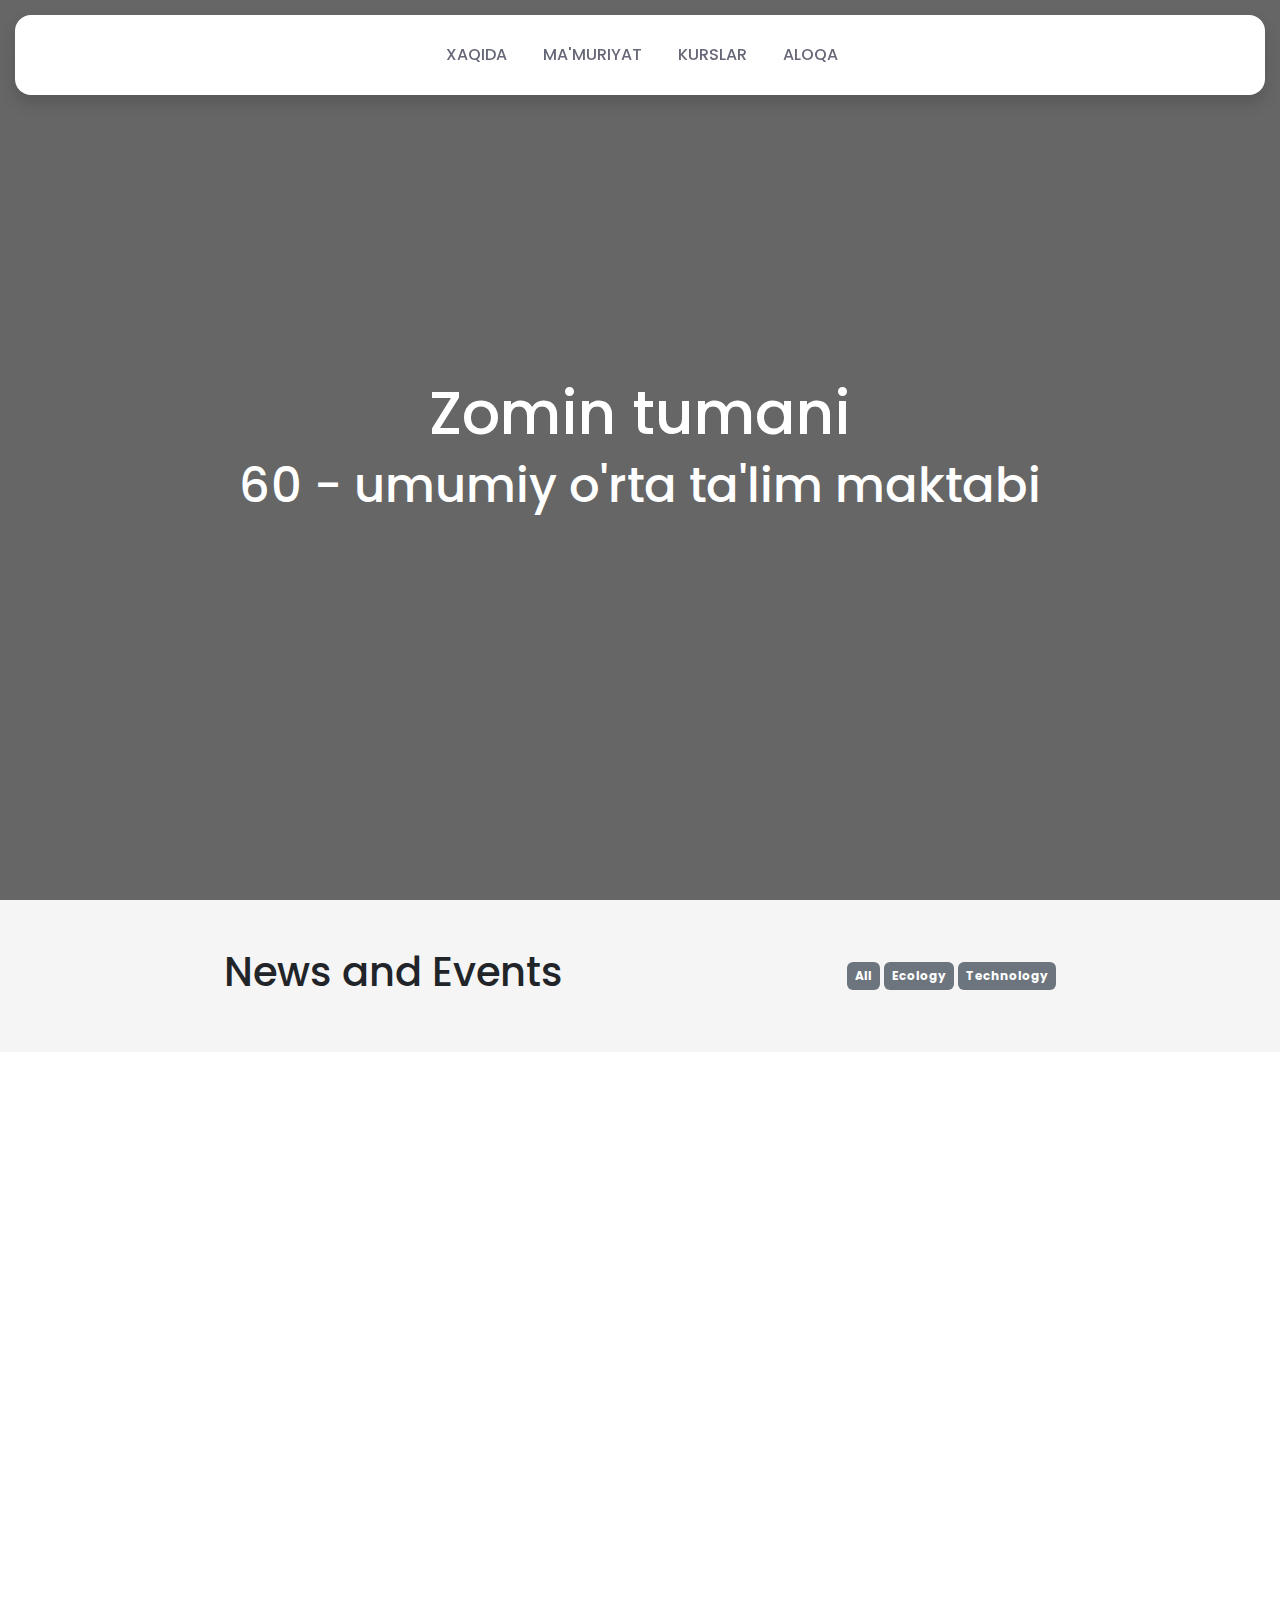
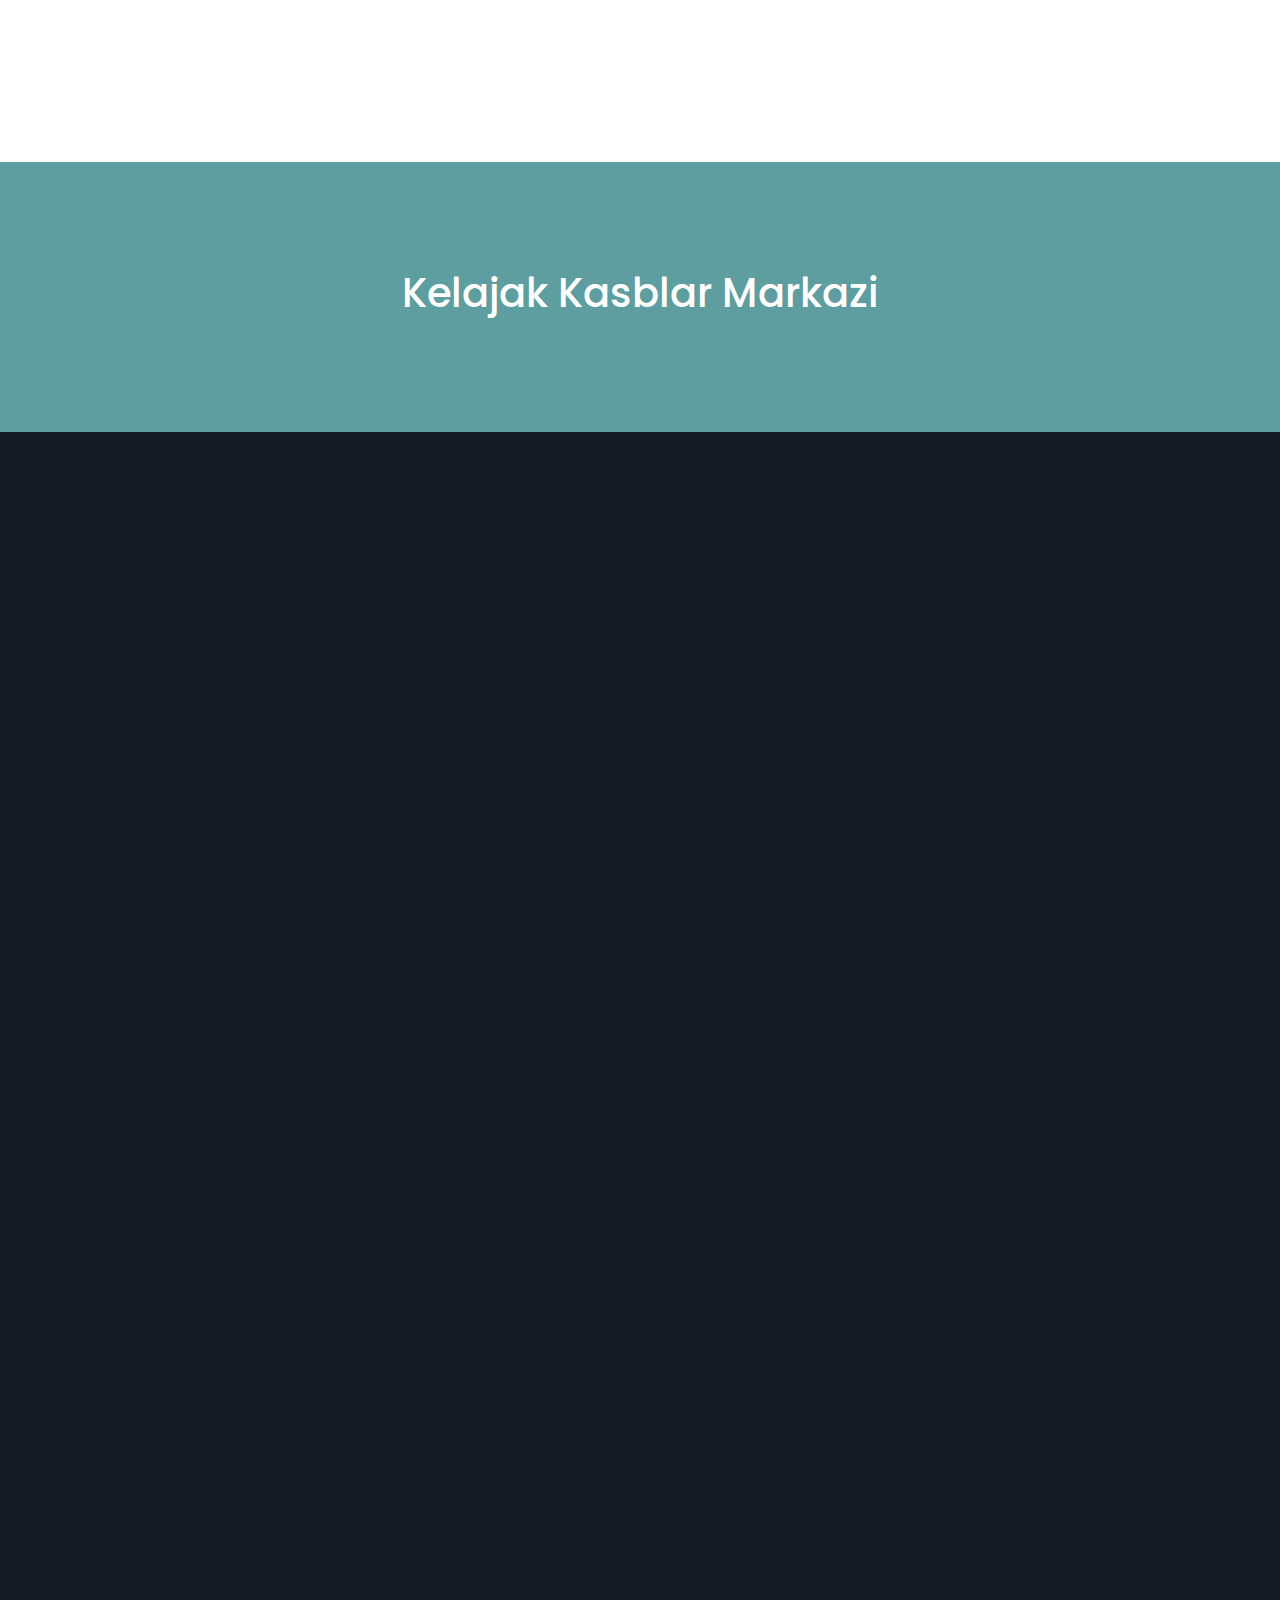
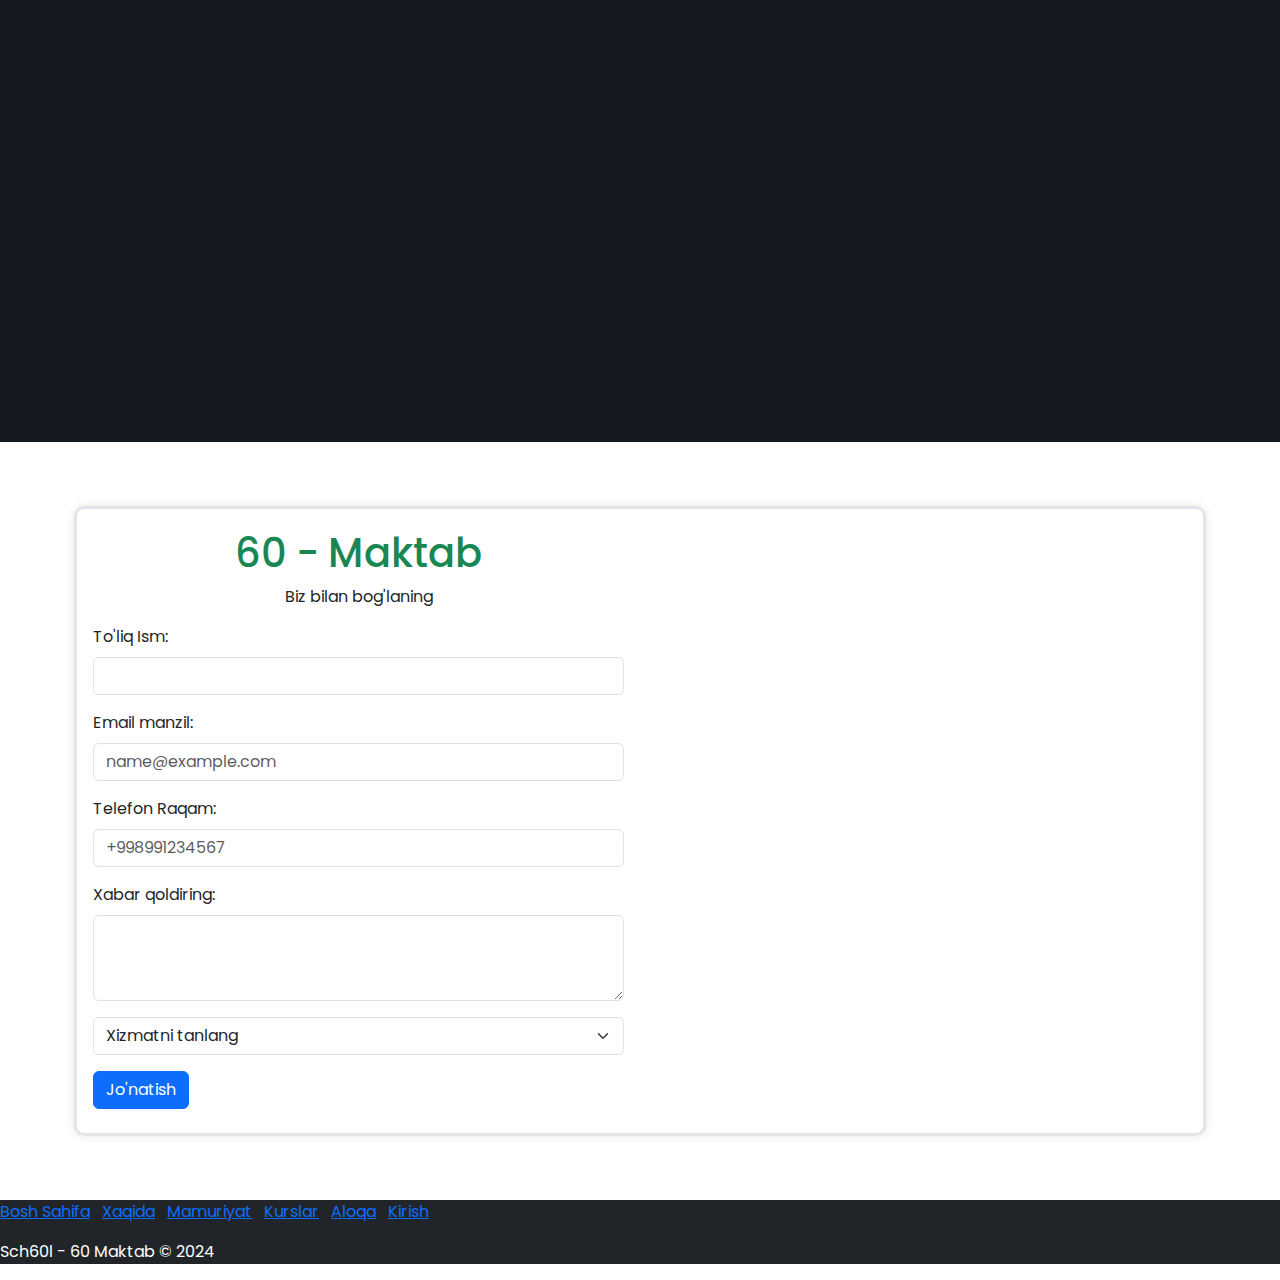
==== index.html @ 7eb01c62 "up[dsTE" ====
<!DOCTYPE html>
<html lang="en">

<head>
    <meta charset="UTF-8">
    <meta name="viewport" content="width=device-width, initial-scale=1.0">
    <title>XUSH KELIBSIZ - SCH60L</title>
    <!-- Bootstrap CSS -->
    <link rel="stylesheet" href="https://cdn.jsdelivr.net/npm/bootstrap@5.3.3/dist/css/bootstrap.min.css">
    <link rel="stylesheet" href="https://cdn.jsdelivr.net/npm/bootstrap-icons@1.11.3/font/bootstrap-icons.min.css">

    <!-- Assets -->
    <link rel="stylesheet" href="assets/style.css">
    <link rel="stylesheet" href="assets/footer.css">
    <link rel="stylesheet" href="assets/timeline.css">
    <link rel="stylesheet" href="assets/contact.css">

    <!-- AOS scroll animation -->
    <link href="https://unpkg.com/aos@2.3.1/dist/aos.css" rel="stylesheet">

    <!-- Font Awesome -->
    <link rel="stylesheet" href="https://cdnjs.cloudflare.com/ajax/libs/font-awesome/6.5.2/css/all.min.css"
        integrity="sha512-SnH5WK+bZxgPHs44uWIX+LLJAJ9/2PkPKZ5QiAj6Ta86w+fsb2TkcmfRyVX3pBnMFcV7oQPJkl9QevSCWr3W6A=="
        crossorigin="anonymous" referrerpolicy="no-referrer" />

    <!-- Owl Carousel CSS -->
    <link rel="stylesheet" href="https://cdnjs.cloudflare.com/ajax/libs/OwlCarousel2/2.3.4/assets/owl.carousel.css"
        integrity="sha512-UTNP5BXLIptsaj5WdKFrkFov94lDx+eBvbKyoe1YAfjeRPC+gT5kyZ10kOHCfNZqEui1sxmqvodNUx3KbuYI/A=="
        crossorigin="anonymous" referrerpolicy="no-referrer" />
</head>

<body>
    <!-- Navbar -->
    <nav id="navbar" class="navbar shadow navbar-expand-lg fixed-top">
        <div class="container">
            <a class="navbar-brand me-auto" href="#"><img src="images/logo.png" class="" width="150" alt=""></a>
            <div class="offcanvas offcanvas-end" tabindex="-1" id="offcanvasNavbar"
                aria-labelledby="offcanvasNavbarLabel">
                <div class="offcanvas-header">
                    <h5 class="offcanvas-title" id="offcanvasNavbarLabel">Sch60l</h5>
                    <button type="button" class="btn-close" data-bs-dismiss="offcanvas" aria-label="Close"></button>
                </div>
                <div class="offcanvas-body">
                    <ul class="navbar-nav justify-content-center flex-grow-1 pe-0">
                        <li class="nav-item">
                            <button class="nav-item-btn" data-bs-dismiss="offcanvas">
                                <a class="nav-link mx-lg-2" href="#about_school"><i
                                        class="fa-regular fa-address-card me-1"></i> XAQIDA</a>
                            </button>
                        </li>
                        <li class="nav-item">
                            <button data-bs-dismiss="offcanvas" class="nav-item-btn">
                                <a class="nav-link mx-lg-2 fw-5" href="#teachers"><i
                                        class="fa-solid fa-user-tie me-1 "></i> MA'MURIYAT</a>
                            </button>
                        </li>
                        <li class="nav-item">
                            <button class="nav-item-btn" data-bs-dismiss="offcanvas">
                                <a class="nav-link mx-lg-2" href="#courses"><i
                                        class="fa-solid fa-person-chalkboard me-1"></i> KURSLAR</a>
                            </button>
                        </li>
                        <li class="nav-item">
                            <button class="nav-item-btn" data-bs-dismiss="offcanvas">
                                <a class="nav-link mx-lg-2" href="#contact "><i
                                        class="fa-regular fa-address-book me-1"></i>
                                    ALOQA</a>
                            </button>
                        </li>
                    </ul>
                </div>
            </div>
            <button class="navbar-toggler pe-0" type="button" data-bs-toggle="offcanvas"
                data-bs-target="#offcanvasNavbar" aria-controls="offcanvasNavbar" aria-label="Toggle navigation">
                <span class="navbar-toggler-icon"></span>
            </button>
        </div>
    </nav>
    <!-- End Navbar -->


    <!-- Hero Section -->
    <section class="hero-section">
        <div class="container d-flex align-items-center justify-content-center fs-1 text-white flex-column">
            <h1 class="text-center">Zomin tumani</h1>
            <h2 class="text-center">60 - umumiy o'rta ta'lim maktabi</h2>
        </div>
    </section>
    <!-- End Hero Section -->


    <!-- cards -->
    <section id="features" class="py-5">
        <div class="container">
            <div class="d-flex justify-content-around align-items-center">
                <h1>News and Events</h1>
                <div>
                    <span class="badge text-bg-secondary p-2">All</span>
                    <span class="badge text-bg-secondary p-2">Ecology</span>
                    <span class="badge text-bg-secondary p-2">Technology</span>
                </div>
            </div>
        </div>
    </section>
    <!-- End Cards -->


    <!-- About School -->
    <section id="about_school" class="py-5">
        <div class="container">
            <div class="row align-items-center gx-4">
                <div data-aos="fade-right" data-aos-duration="700" class="col-md-5">
                    <div class="ms-md-2 ms-lg-5"><img class="img-fluid rounded-3" src="images/books.png"></div>
                </div>
                <div data-aos="fade-up" data-aos-duration="700" class="col-md-6 offset-md-1">
                    <div class="ms-md-2 ms-lg-4">
                        <span class="">60 - Maktab</span>
                        <h2 class="display-5 fw-bold">Biz Xaqimizda</h2>
                        <p class="lead">Lorem ipsum dolor sit amet, consectetur adipiscing elit, sed do eiusmod
                            tempor
                            incididunt ut labore et dolore magna aliqua. Ut enim ad minim veniam, quis nostrud.</p>
                        <p class="lead mb-0">Lorem ipsum dolor sit amet, consectetur adipiscing elit, sed do eiusmod
                        </p>
                        <a href="#" class="btn btn-outline-primary mt-4" tabindex="-1" role="button"
                            aria-disabled="true">5 - Tashabbus Xaqida <i
                                class="fa-solid fa-arrow-right-to-bracket ms-1"></i></a>
                    </div>
                </div>
            </div>
        </div>
    </section>
    <!-- End About School -->


    <!-- Teachers Carousel -->
    <section id="teachers" class="py-5">
        <div class="container-lg">
            <h1 data-aos="fade-up" class="display-4 text-center fw-bold mb-5"><span
                    class="text-success">Rahbariyat</span> va Administratorlar
            </h1>
            <div class="row owl-carousel owl-theme mt-5">
                <div class="col item">
                    <div class="card">
                        <div class="card-body">
                            <img src="images/man.png" alt="">
                            <hr>
                            <p class="text-center lead">Boyirov Ravshan Qutbidinovich</p>
                        </div>
                    </div>
                </div>
                <div class="col item">
                    <div class="card">
                        <div class="card-body">
                            <img src="images/woman.png" alt="">
                            <hr>
                            <p class="text-center lead">Musayeva Nurxon Xaydarovna</p>
                        </div>
                    </div>
                </div>
                <div class="col item">
                    <div class="card">
                        <div class="card-body">
                            <img src="images/man.png" alt="">
                            <hr>
                            <p class="text-center lead">Nosirov Siroj Toliboyevich</p>
                        </div>
                    </div>
                </div>
                <div class="col item">
                    <div class="card">
                        <div class="card-body">
                            <img src="images/woman.png" alt="">
                            <hr>
                            <p class="text-center lead">Sangirova Mukarram Bozorovna</p>
                        </div>
                    </div>
                </div>
                <div class="col item">
                    <div class="card">
                        <div class="card-body">
                            <img src="images/man.png" alt="">
                            <hr>
                            <p class="text-center lead">Tolipov Umidjon O'rolovich</p>
                        </div>
                    </div>
                </div>
            </div>
        </div>
    </section>
    <!-- End Teachers Carousel -->

    <!-- About_Courses -->
    <section id="about_courses" class="text-white">
        <div id="courses"
            class="course_hero d-flex position-relative justify-content-center align-items-center flex-column">
            <h1>Kelajak Kasblar Markazi</h1>
            <h1 data-aos="fade-up" data-aos-delay="300" class="position-absolute top-50 mt-5 start-50 translate-middle">
                <i class="bi bi-arrow-bar-down"></i>
            </h1>
        </div>
        <div class="container-md py-5">
            <div class="banner text-center">
                <h1 data-aos="fade-up" class="text-center mt-3 mb-5">Discover FurniFlex - <br> Where Innovation Meets
                    Design</h1>
                <img data-aos="fade-up" style="width: 90%; border-radius: 15px;" class="mb-5" src="images/school-2.webp"
                    alt="">
                <p data-aos="fade-up" class="mb-2">FurniFlex Challenging</p>
                <h1 data-aos="fade-up" class="mb-2">The FurniFlex Journey Story</h1>
                <p data-aos="fade-up" class="text-secondary mb-5 pb-5">Lorem ipsum dolor sit amet consectetur
                    adipisicing elit. Dolore alias
                    dolores assumenda odit nam ab ullam, reprehenderit ex facilis natus? Lorem iid ratione quisquam est
                    tenetur, eveniet excepturi.</p>
            </div>
            <div class="main-timeline-2">
                <div data-aos="fade-up" class="timeline-2 left-2">
                    <div class="card">
                        <img src="https://mdbcdn.b-cdn.net/img/Photos/Slides/img%20(135).webp" class="card-img-top"
                            alt="Responsive image">
                        <div class="card-body p-4">
                            <h4 class="fw-bold mb-4 mb-sm-3">Ut enim ad minim veniam</h4>
                            <p class="mb-4 mb-sm-3"><i class="far fa-clock" aria-hidden="true"></i> 2017</p>
                            <p class="mb-0">Lorem ipsum dolor sit amet, consectetur adipiscing elit, sed do eiusmod
                                tempor
                                incididunt ut labore et dolore magna aliqua. Ut enim ad minim veniam, quis nostrud
                                exercitation
                                ullamco laboris nisi ut aliquip e</p>
                        </div>
                    </div>
                </div>
                <div data-aos="fade-up" class="timeline-2 right-2">
                    <div class="card">
                        <img src="https://mdbcdn.b-cdn.net/img/Photos/Slides/img%20(129).webp" class="card-img-top"
                            alt="Responsive image">
                        <div class="card-body p-4">
                            <h4 class="fw-bold mb-4 mb-sm-3">Duis aute irure dolor</h4>
                            <p class="mb-4 mb-sm-3"><i class="far fa-clock" aria-hidden="true"></i> 2016</p>
                            <p class="mb-0">Sed ut perspiciatis unde omnis iste natus error sit voluptatem accusantium
                                doloremque laudantium, totam rem aperiam, eaque ipsa quae ab illo inventore veritatis et
                                quasi
                                architecto beatae vitae dicta sunt explicabo. Nemo enim ipsam voluptatem quia voluptas
                                sit
                                a</p>
                        </div>
                    </div>
                </div>
                <div data-aos="fade-up" class="timeline-2 left-2">
                    <div class="card">
                        <img src="https://mdbcdn.b-cdn.net/img/Photos/Slides/img%20(131).webp" class="card-img-top"
                            alt="Responsive image">
                        <div class="card-body p-4">
                            <h4 class="fw-bold mb-4 mb-sm-3">Sed ut nihil unde omnis</h4>
                            <p class="mb-4 mb-sm-3"><i class="far fa-clock" aria-hidden="true"></i> 2015</p>
                            <p class="mb-0">Neque porro quisquam est, qui dolorem ipsum quia dolor sit amet,
                                consectetur,
                                adipisci velit, sed quia non numquam eius modi tempora incidunt ut labore et dolore
                                magnam
                                aliquam quaerat voluptatem. Ut enim ad minima veniam, quis nostrum exercitationem ullam
                                corporis
                                suscipit laboriosam, nisi ut aliquid ex ea commodi consequatur? Quis autem vel eum iure
                            </p>
                        </div>
                    </div>
                </div>
                <div data-aos="fade-up" class="timeline-2 right-2">
                    <div class="card">
                        <img src="https://mdbcdn.b-cdn.net/img/Photos/Slides/img%20(125).webp" class="card-img-top"
                            alt="Responsive image">
                        <div class="card-body p-4">
                            <h4 class="fw-bold mb-4 mb-sm-3"> Quis autem vel eum voluptate</h4>
                            <p class="mb-4 mb-sm-3"><i class="far fa-clock" aria-hidden="true"></i> 2014</p>
                            <p class="mb-0">At vero eos et accusamus et iusto odio dignissimos ducimus qui blanditiis
                                praesentium voluptatum deleniti atque corrupti quos dolores et quas molestias excepturi
                                sint
                                occaecati cupiditate non provident, similique sunt in culpa qui officia deserunt
                                mollitia animi,
                            </p>
                        </div>
                    </div>
                </div>
                <div data-aos="fade-up" class="timeline-2 left-2">
                    <div class="card">
                        <img src="https://mdbcdn.b-cdn.net/img/Photos/Slides/img%20(144).webp" class="card-img-top"
                            alt="Responsive image">
                        <div class="card-body p-4">
                            <h4 class="fw-bold mb-4">Mussum ipsum cacilds</h4>
                            <p class="mb-4"><i class="far fa-clock" aria-hidden="true"></i> 2013</p>
                            <p class="mb-0">Temporibus autem quibusdam et aut officiis debitis aut rerum necessitatibus
                                saepe eveniet ut et voluptates repudiandae sint et molestiae non recusandae. Itaque
                                earum rerum
                                hic tenetur a sapiente delectus, ut aut reiciendis voluptatibus maiores alias
                                .</p>
                        </div>
                    </div>
                </div>
            </div>
        </div>
    </section>
    <!-- End About_Classes -->

    <!-- Contact -->
    <section id="contact" class="my-3 py-5">
        <div class="container px-3">
            <div class="row" style="border: 3px solid #e4e4e9; box-shadow: 0 0 10px rgba(0, 0, 0, 0.1); border-radius: 10px;">
                <div class="col-md-6 p-3 mb-2">
                    <h1 class="text-center text-success mt-1">60 - Maktab</h1>
                    <p class="text-center">Biz bilan bog'laning</p>
                    <div class="mb-3">
                        <label for="exampleFormControlInput1" class="form-label">To'liq Ism: </label>
                        <input type="email" class="form-control" id="exampleFormControlInput1"
                            >
                    </div>
                    <div class="mb-3">
                        <label for="exampleFormControlInput1" class="form-label">Email manzil: </label>
                        <input type="email" class="form-control" id="exampleFormControlInput1"
                            placeholder="name@example.com">
                    </div>
                    <div class="mb-3">
                        <label for="exampleFormControlInput1" class="form-label">Telefon Raqam: </label>
                        <input type="email" class="form-control" id="exampleFormControlInput1"
                            placeholder="+998991234567">
                    </div>
                    <div class="mb-3">
                        <label for="exampleFormControlTextarea1" class="form-label">Xabar qoldiring: </label>
                        <textarea class="form-control" id="exampleFormControlTextarea1" rows="3"></textarea>
                    </div>
                    <select class="form-select mb-3" aria-label="Default select example">
                        <option selected>Xizmatni tanlang</option>
                        <option value="1">One</option>
                        <option value="2">Two</option>
                        <option value="3">Three</option>
                    </select>
                    <button class="btn btn-primary" type="submit">Jo'natish</button>
                </div>
                <div class="col-md-6">
                    <iframe src="https://www.google.com/maps/embed?pb=!1m18!1m12!1m3!1d1081.074205675103!2d68.40514335516195!3d39.96957417221584!2m3!1f0!2f0!3f0!3m2!1i1024!2i768!4f13.1!3m3!1m2!1s0x38b24f970d500c67%3A0xb8a3f65b4e32a262!2s60-Maktab!5e0!3m2!1sru!2s!4v1717069526719!5m2!1sru!2s" width="100%" height="100%" style="border:0;" allowfullscreen="" loading="lazy" referrerpolicy="no-referrer-when-downgrade"></iframe>
                </div>
            </div>
        </div>
    </section>
    <!-- End Contact -->


    <!-- Footer -->
    <div class="footer-basic bg-dark text-white">
        <footer>
            <div class="social">
                <a target="_blank" href="https://www.instagram.com/nrqlv.ak/"><i class="fa-brands fa-instagram"></i></a>
                <a target="_blank" href="https://t.me/December042010"><i class="fa-brands fa-telegram"></i></a>
                <a target="_blank" href="https://www.youtube.com/@WorkableGT"><i class="fa-brands fa-youtube"></i></a>
                <a target="_blank" href=""><i class="fa-brands fa-x-twitter"></i></a>
            </div>
            <ul class="list-inline">
                <li class="list-inline-item"><a href="#">Bosh Sahifa</a></li>
                <li class="list-inline-item"><a href="#about_school">Xaqida</a></li>
                <li class="list-inline-item"><a href="#">Mamuriyat</a></li>
                <li class="list-inline-item"><a href="#">Kurslar</a></li>
                <li class="list-inline-item"><a href="#">Aloqa</a></li>
                <li class="list-inline-item"><a href="login.html">Kirish</a></li>
            </ul>
            <p class="copyright">Sch60l - 60 Maktab © 2024</p>
        </footer>
    </div>
    <!-- End Footer -->











    <!-- Bootstrap JS -->
    <script src="https://cdn.jsdelivr.net/npm/bootstrap@5.3.3/dist/js/bootstrap.bundle.min.js"></script>

    <!-- AOS scroll animation JS -->
    <script src="https://unpkg.com/aos@2.3.1/dist/aos.js"></script>
    <script>
        AOS.init();
    </script>

    <!-- Jquery -->
    <script src="https://cdnjs.cloudflare.com/ajax/libs/jquery/3.7.1/jquery.min.js"
        integrity="sha512-v2CJ7UaYy4JwqLDIrZUI/4hqeoQieOmAZNXBeQyjo21dadnwR+8ZaIJVT8EE2iyI61OV8e6M8PP2/4hpQINQ/g=="
        crossorigin="anonymous" referrerpolicy="no-referrer"></script>

    <!-- Owl Carousel JS -->
    <script src="https://cdnjs.cloudflare.com/ajax/libs/OwlCarousel2/2.3.4/owl.carousel.js"
        integrity="sha512-gY25nC63ddE0LcLPhxUJGFxa2GoIyA5FLym4UJqHDEMHjp8RET6Zn/SHo1sltt3WuVtqfyxECP38/daUc/WVEA=="
        crossorigin="anonymous" referrerpolicy="no-referrer"></script>
    <script>
        $(document).ready(function () {
            $(".owl-carousel").owlCarousel();
        });
        $('.owl-carousel').owlCarousel({
            loop: true,
            margin: 15,
            nav: false,
            items: 4,
            autoplay: true,
            autoplayTimeout: 2000,
            autoplaySpeed: 1000,
            responsive: {
                0: {
                    items: 1
                },
                600: {
                    items: 3
                },
                1000: {
                    items: 5
                }
            }
        })
    </script>
</body>

</html>
---- assets/style.css ----
@import url('https://fonts.googleapis.com/css2?family=Poppins:wght@400;500;600;700&display=swap');
@import url('https://fonts.googleapis.com/css2?family=Lilita+One&display=swap');
@import url("https://cdn.jsdelivr.net/npm/bootstrap-icons@1.11.3/font/bootstrap-icons.min.css");

* {
    font-family: "Poppins", sans-serif;
}

.navbar {
    background-color: #fff; /*#8f8d8e*/
    height: 80px;
    margin: 15px;
    border-radius: 16px;
    padding: 0.5rem;
}

.navbar-brand {
    color: #000;
    font-size: 24px;
    transition: 0.3s color;
    font-family: "Lilita One", sans-serif;
    font-weight: 400;
    font-style: normal;
    position: relative;
}

.navbar-brand span {
    display: block;
    position: absolute;
    top: 78%;
    font-size: 28px;
    left: 50%;
    transform: translate(-50%, -50%);
    color: #04c755;
    font-family: "Lilita One", sans-serif;  
}

.navbar .nav-item-btn {
    border: none;
    background: transparent;
    margin: 0;
    padding: 0;
}

.login-button {
    background-color: #009970;
    color: #fff;
    font-size: 14px;
    padding: 8px 20px;
    border-radius: 50px;
    text-decoration: none;
    transition: .3s background-color;
}

.login-button:hover {
    background-color: #00b383;
}

.navbar-toggler {
    border: none;
    font-size: 1.25rem;
}

.navbar-toggler:focus,
.btn-close:focus {
    box-shadow: none;
    outline: none;
}

.nav-link {
    color: #666777;
    font-weight: 500;
    position: relative;
}

.nav-link:hover,
.nav-link.active {
    color: #000;
}

@media (min-width: 991px) {
    .nav-link:before {
        content: "";
        position: absolute;
        bottom: 0;
        left: 50%;
        transform: translateX(-50%);
        width: 0;
        height: 2px;
        background-color: #009970;
        visibility: hidden;
        transition: 0.3s ease-in-out;
    }

    .nav-link:hover::before,
    .nav-link.active::before {
        width: 100%;
        visibility: visible;
    }
}

.hero-section {
    background: url("../images/school-entry-point.jpeg") no-repeat center;
    background-position: center 50px;
    background-size: cover;
    width: 100%;
}

.hero-section:before {
    background-color: rgba(0, 0, 0, 0.6);
    content: "";
    position: absolute;
    top: 0;
    right: 0;
    bottom: 0;
    left: 0;
}

.hero-section .container {
    height: 100vh;
    z-index: 1;
    position: relative;
}

.hero-section h1 {
    font-size: 1.5em;
}

.hero-section h2 {
    font-size: 1.2em;
}

.card_icon_img {
    width: 65%;
}

#features {
    background-color: #F5F5F5;
}

@media (max-width: 481px) {
    html {
        font-size: 14px;
    }
}

@media (max-width: 600px) {
    #teachers .card {
        max-width: 80%;
        margin: auto;
    }
}


#about_classes {
    background-color: #111;
}
.class_card {
    position: relative;
}
#about_classes img {
    border-radius: 15px;
}
@media (max-width: 991px) {
    .class_card_text {
        position: absolute;
        top: 50%;
        left: 50%;
        text-align: center;
        width: 97%;
        padding: 15px 0;
        z-index: 2;
        background-color: rgba(0, 0, 0, 0.6);
        transform: translate(-50%, -50%);
    }
}



.course_hero {
    height: 30vh;
    width: 100%;
    background-color: cadetblue;
    color: white;
    display: flex;
    justify-content: center;
    align-items: center;
}
#about_courses {
    background-color: #151A22;
}

#about_courses .card {
    background-color: #1A2029;
    color: #fff;
}
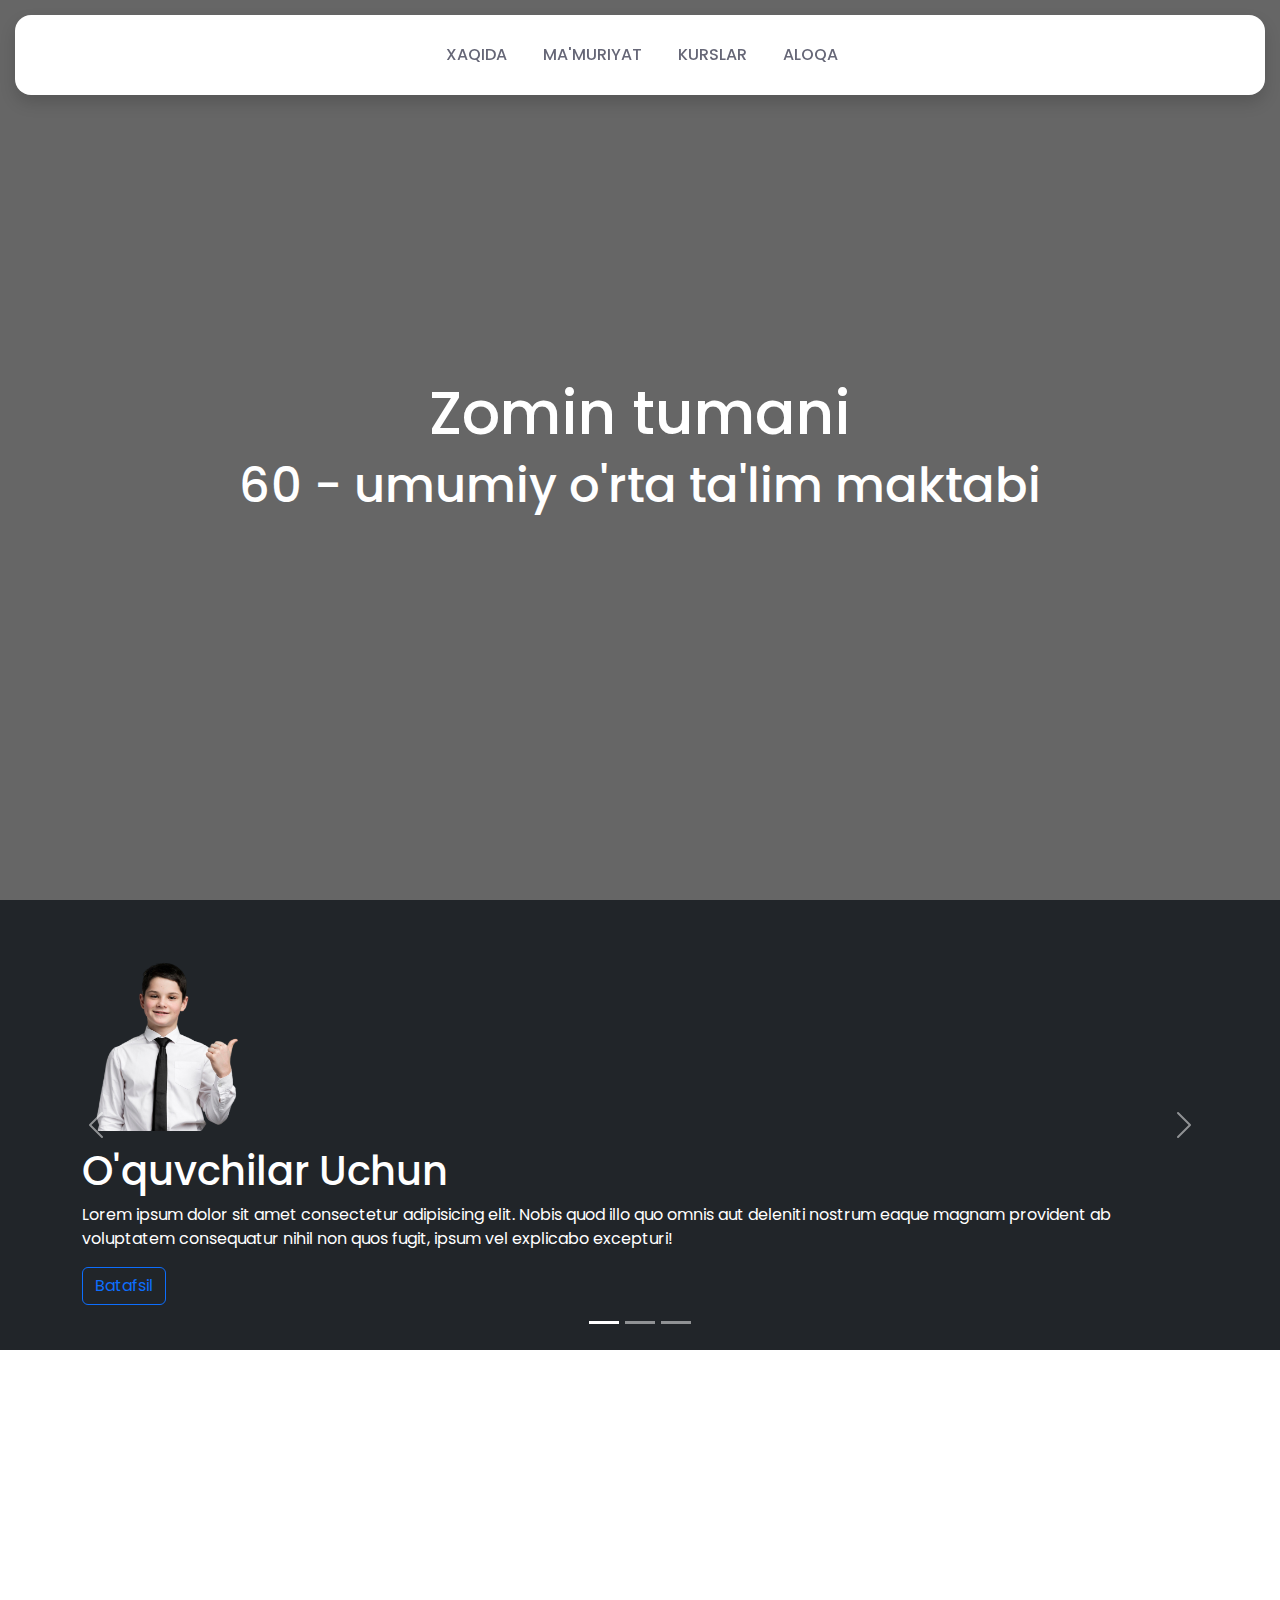
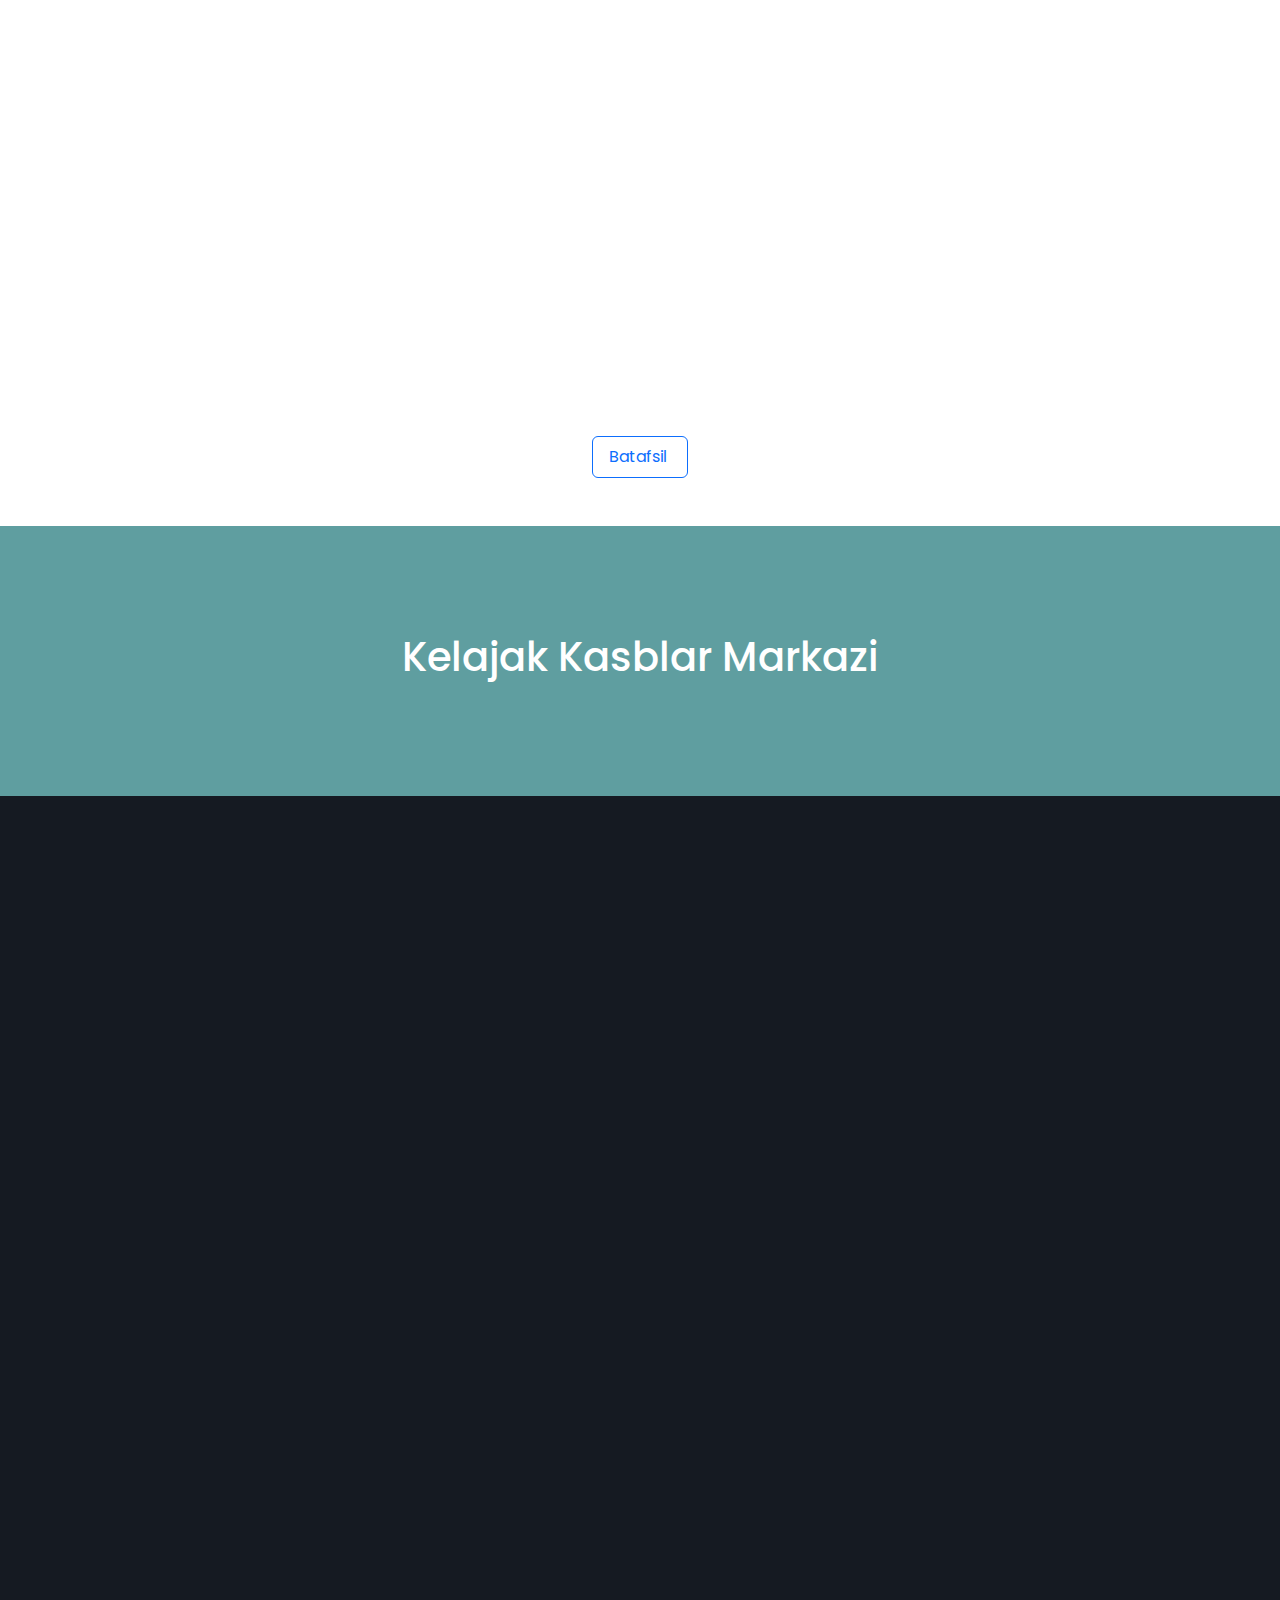
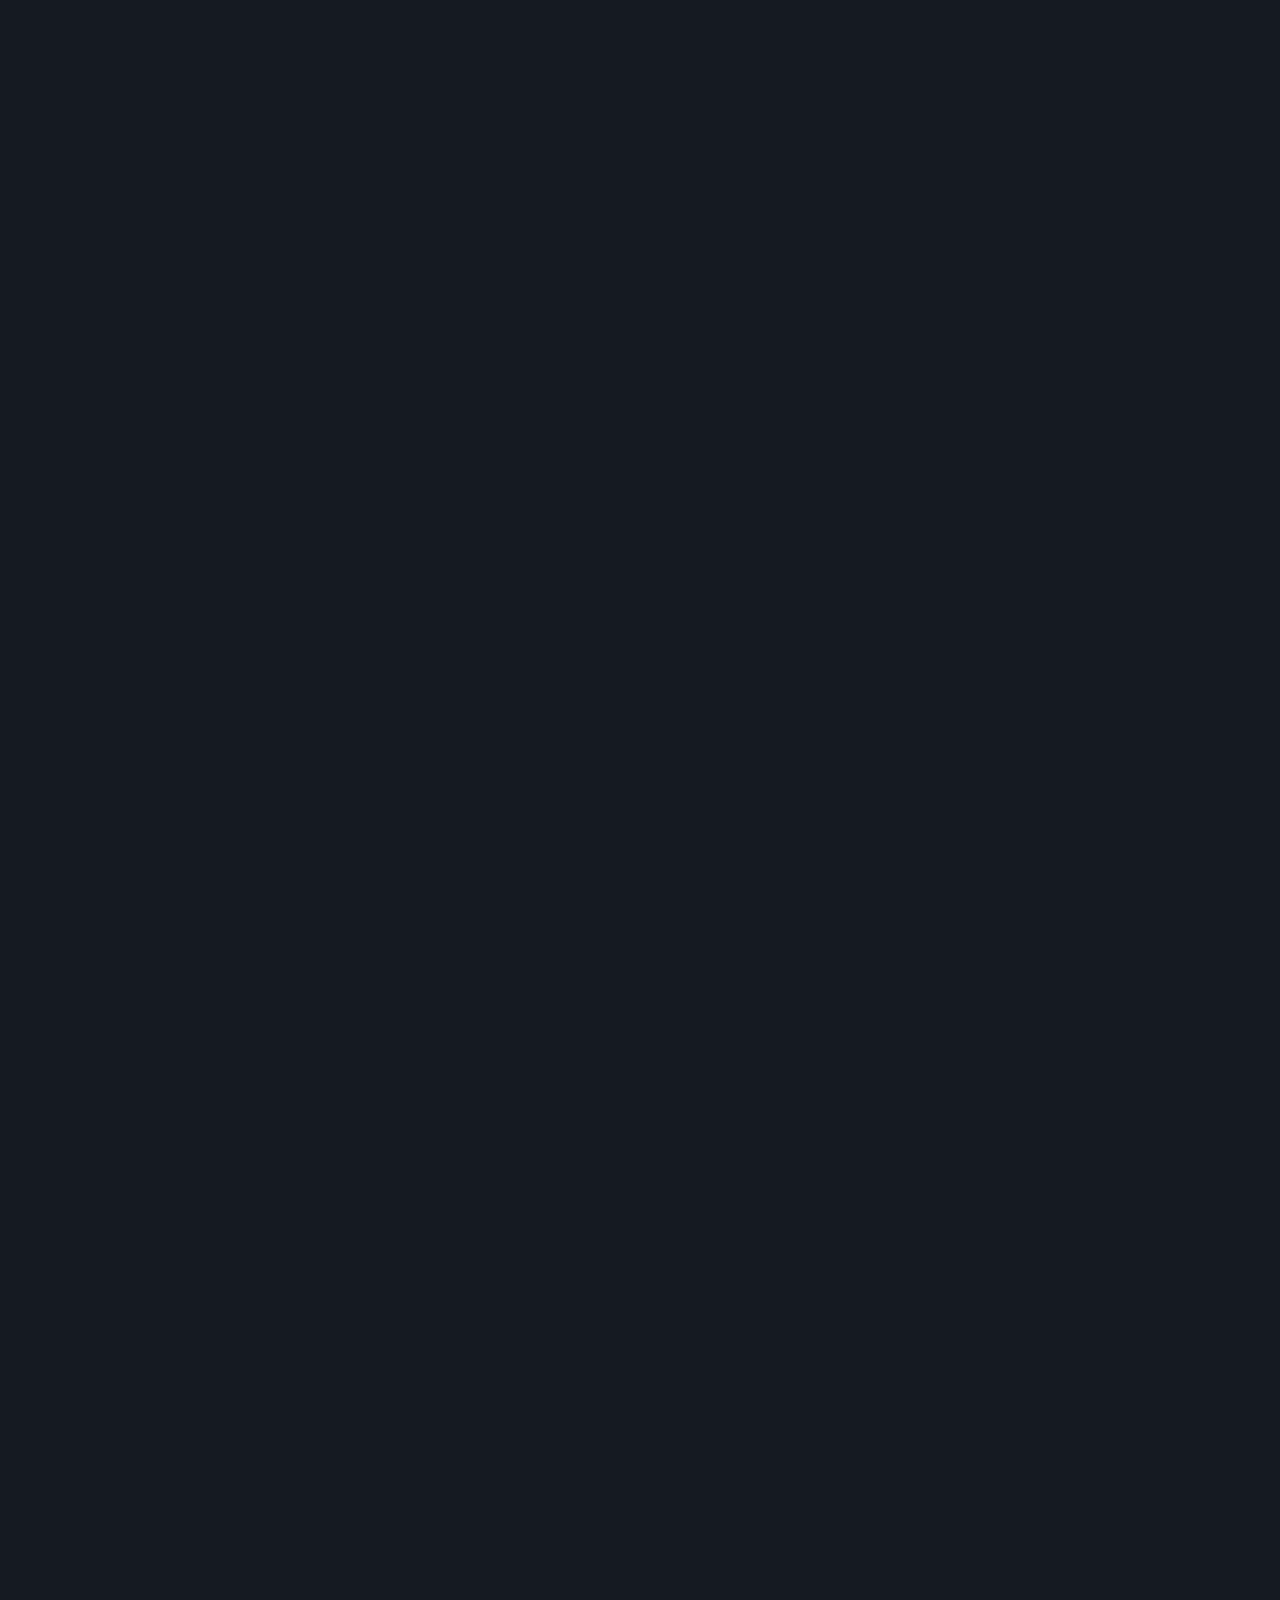
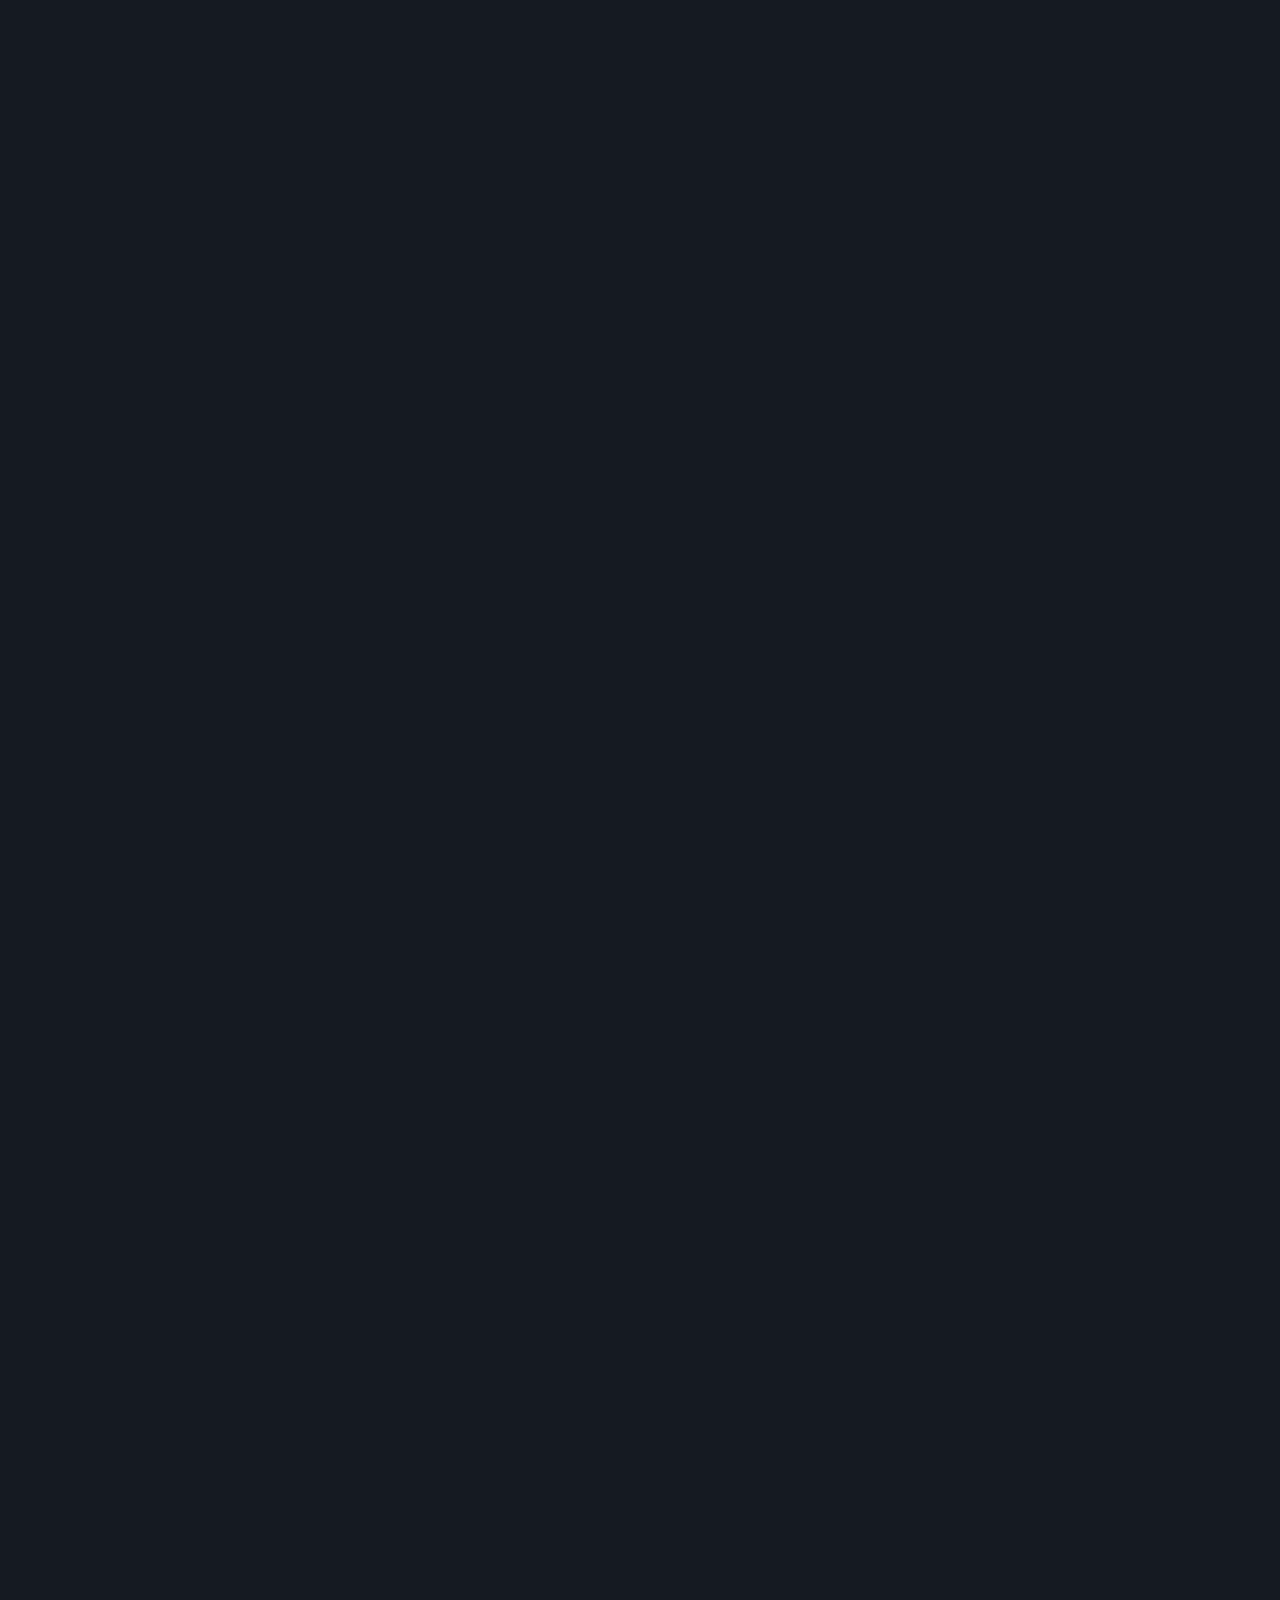
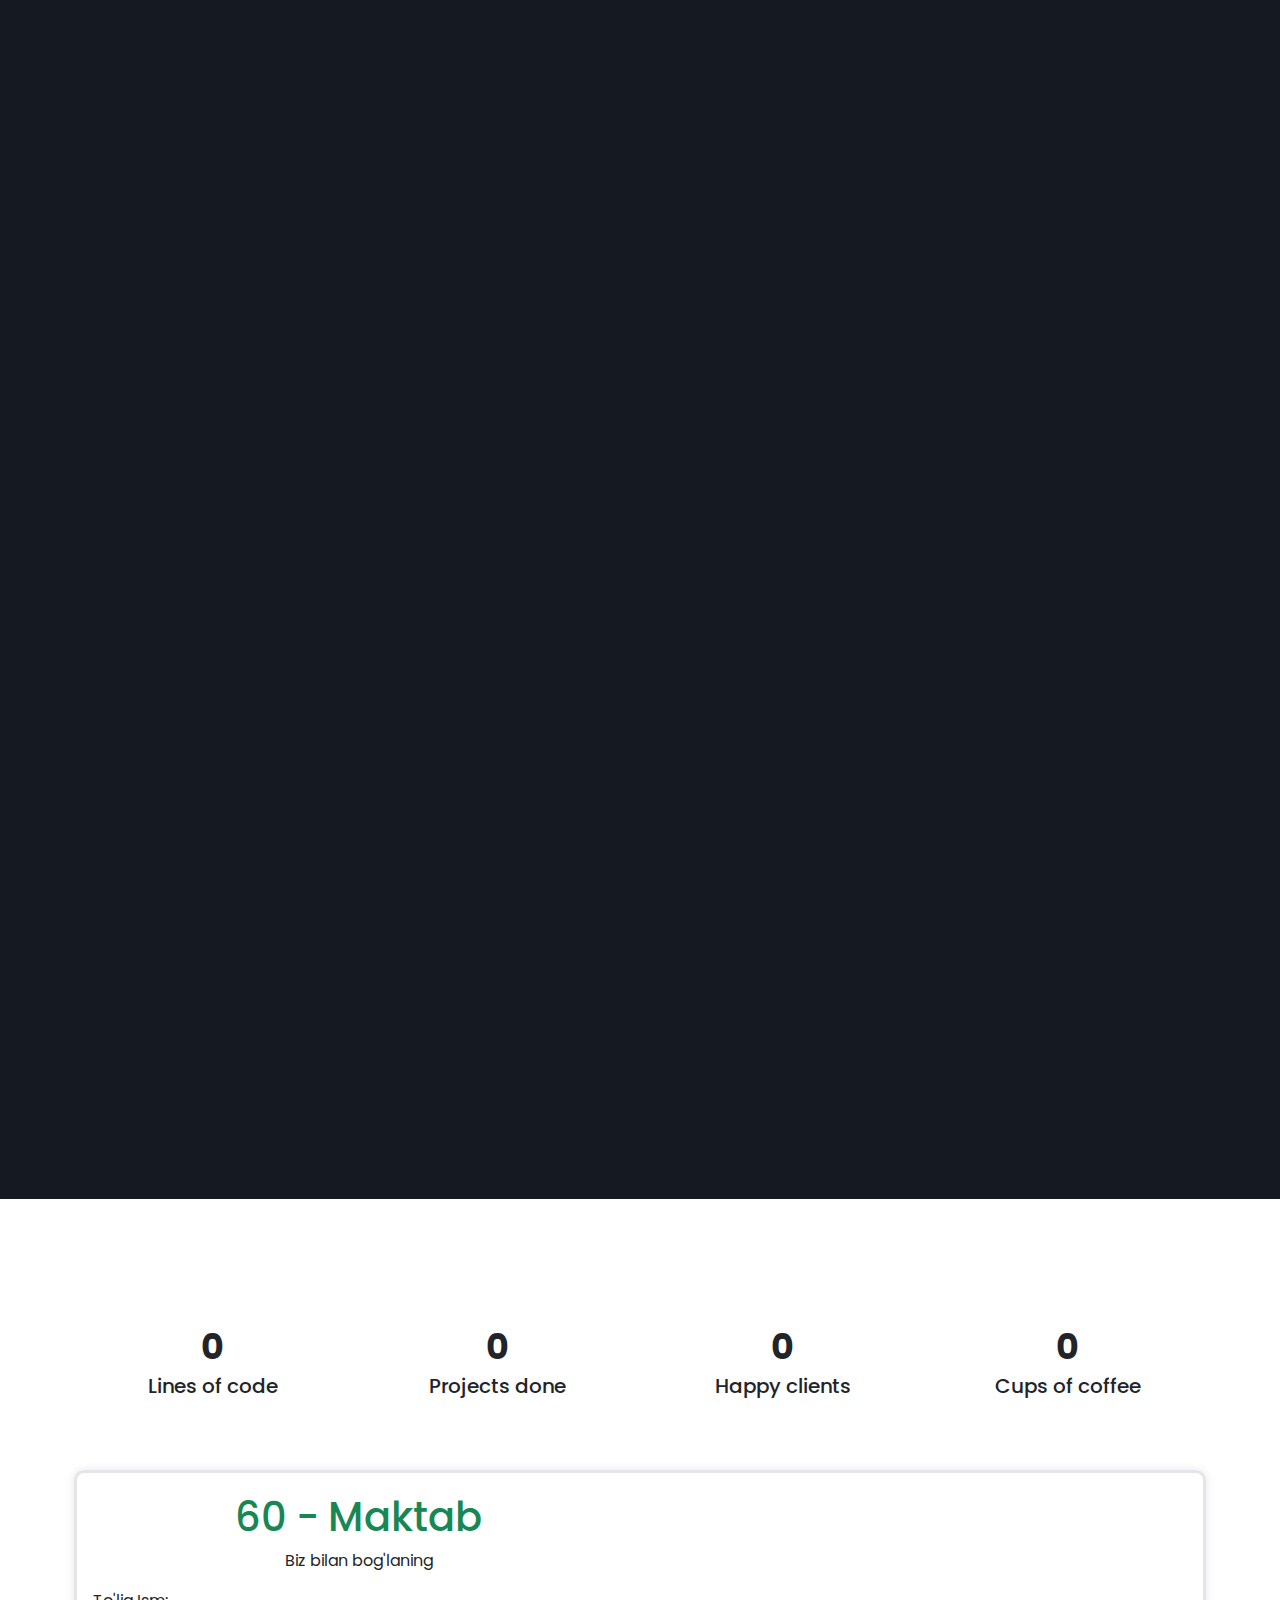
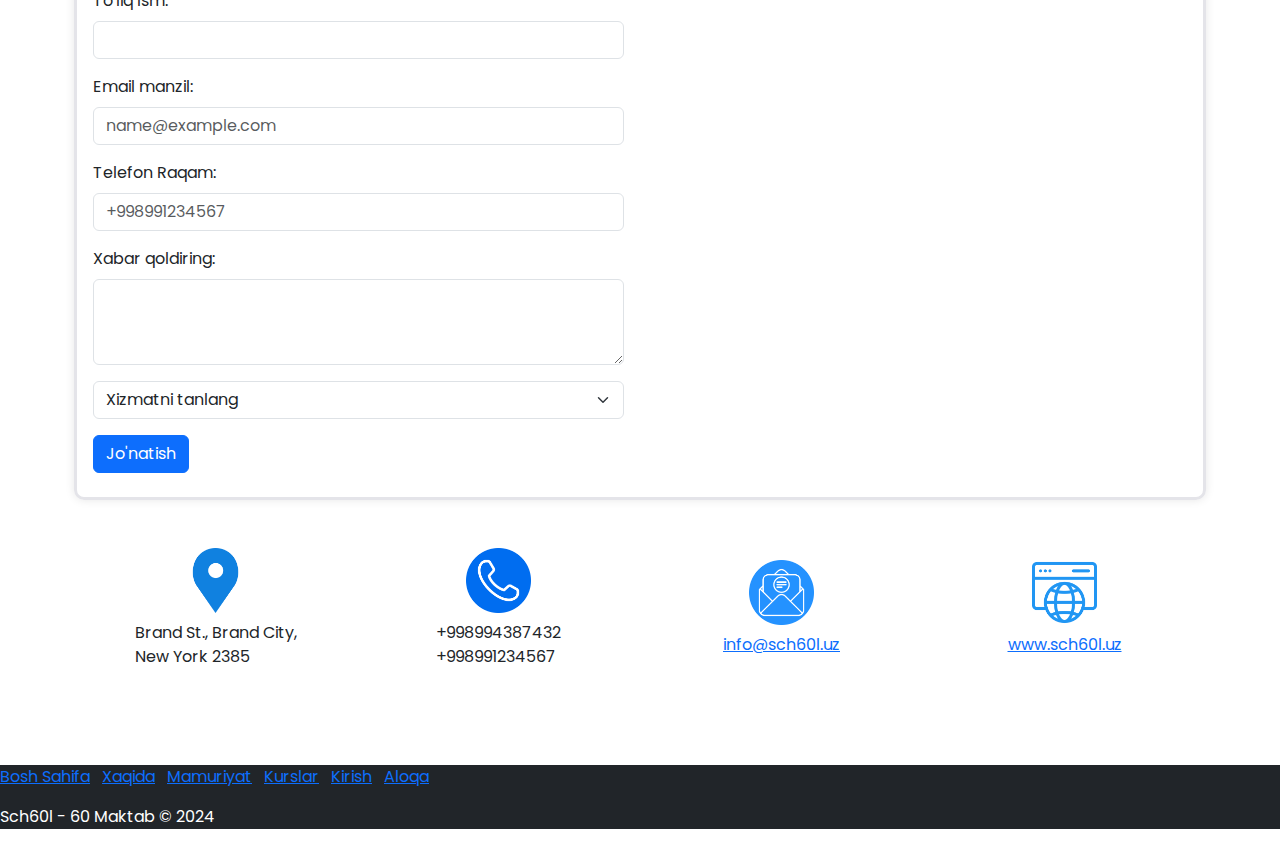
==== commit d4f447d6: "Merge branch 'master' of https://github.com/December042010/sch6ol" ====
--- a/index.html
+++ b/index.html
@@ -90,16 +90,49 @@
 
 
     <!-- cards -->
-    <section id="features" class="py-5">
-        <div class="container">
-            <div class="d-flex justify-content-around align-items-center">
-                <h1>News and Events</h1>
-                <div>
-                    <span class="badge text-bg-secondary p-2">All</span>
-                    <span class="badge text-bg-secondary p-2">Ecology</span>
-                    <span class="badge text-bg-secondary p-2">Technology</span>
-                </div>
-            </div>
+    <section id="features" class="">
+        <div id="features-carousel" class="carousel slide">
+            <div class="carousel-indicators">
+                <button type="button" data-bs-target="#features-carousel" data-bs-slide-to="0" class="active"
+                    aria-current="true" aria-label="Slide 1"></button>
+                <button type="button" data-bs-target="#features-carousel" data-bs-slide-to="1"
+                    aria-label="Slide 2"></button>
+                <button type="button" data-bs-target="#features-carousel" data-bs-slide-to="2"
+                    aria-label="Slide 3"></button>
+            </div>
+            <div class="carousel-inner">
+                <div class="carousel-item active bg-dark text-white" style="height: 50vh">
+                    <div class="container">
+                        <img src="images/portrait-cute-young-boy-with-copy-space.png" class="d-block w-25 mb-3" alt="">
+                        <h1 class="">O'quvchilar Uchun</h1>
+                        <p class="">Lorem ipsum dolor sit amet consectetur adipisicing elit. Nobis quod illo quo omnis aut deleniti nostrum eaque magnam provident ab voluptatem consequatur nihil non quos fugit, ipsum vel explicabo excepturi!</p>
+                        <a href="#" class="btn btn-outline-primary" tabindex="-1" role="button" aria-disabled="true">Batafsil</a>
+                    </div>
+                </div>
+                <div class="carousel-item bg-dark text-white" style="height: 50vh">
+                    <div class="container">
+                        <img src="" alt="">
+                        <h1>Ota-Onalar Uchun</h1>
+                        <p>Lorem ipsum dolor sit amet consectetur adipisicing elit. Cumque inventore nesciunt consequatur natus. Provident rem facilis beatae modi enim facere quibusdam, vel at accusantium eum ducimus, ratione corrupti. Nemo, optio.</p>
+                    </div>
+                </div>
+                <div class="carousel-item bg-dark text-white" style="height: 50vh">
+                    <div class="container">
+                        <h1>O'qituvchilar Uchun</h1>
+                        <p>Lorem ipsum dolor sit amet consectetur adipisicing elit. Suscipit, a? Facere, hic? Distinctio autem doloremque, vero ab dignissimos repellendus. Impedit corrupti fugit alias autem natus perspiciatis ab illum tenetur itaque.</p>
+                    </div>
+                </div>
+            </div>
+            <button class="carousel-control-prev" type="button" data-bs-target="#features-carousel"
+                data-bs-slide="prev">
+                <span class="carousel-control-prev-icon" aria-hidden="true"></span>
+                <span class="visually-hidden">Previous</span>
+            </button>
+            <button class="carousel-control-next" type="button" data-bs-target="#features-carousel"
+                data-bs-slide="next">
+                <span class="carousel-control-next-icon" aria-hidden="true"></span>
+                <span class="visually-hidden">Next</span>
+            </button>
         </div>
     </section>
     <!-- End Cards -->
@@ -122,7 +155,7 @@
                         <p class="lead mb-0">Lorem ipsum dolor sit amet, consectetur adipiscing elit, sed do eiusmod
                         </p>
                         <a href="#" class="btn btn-outline-primary mt-4" tabindex="-1" role="button"
-                            aria-disabled="true">5 - Tashabbus Xaqida <i
+                            aria-disabled="true">Ko'proq bilish <i
                                 class="fa-solid fa-arrow-right-to-bracket ms-1"></i></a>
                     </div>
                 </div>
@@ -185,6 +218,10 @@
                     </div>
                 </div>
             </div>
+            <div class="text-center">
+                <a href="#" class="btn btn-outline-primary py-2 px-3 mt-4 " tabindex="-1" role="button" aria-disabled="true">Batafsil <i
+                    class="fa-solid fa-arrow-right-to-bracket ms-1"></i></a>
+            </div>
         </div>
     </section>
     <!-- End Teachers Carousel -->
@@ -200,9 +237,9 @@
         </div>
         <div class="container-md py-5">
             <div class="banner text-center">
-                <h1 data-aos="fade-up" class="text-center mt-3 mb-5">Discover FurniFlex - <br> Where Innovation Meets
+                <h1 data-aos="fade-up" class="text-center mt-3 mb-5">Disfill FurniFlex - <br> Where Innovation Meets
                     Design</h1>
-                <img data-aos="fade-up" style="width: 90%; border-radius: 15px;" class="mb-5" src="images/school-2.webp"
+                <img data-aos="fade-up" style="width: 90%; border-radius: 15px;" class="mb-5" src="images/DSC_0212.JPG"
                     alt="">
                 <p data-aos="fade-up" class="mb-2">FurniFlex Challenging</p>
                 <h1 data-aos="fade-up" class="mb-2">The FurniFlex Journey Story</h1>
@@ -214,7 +251,7 @@
             <div class="main-timeline-2">
                 <div data-aos="fade-up" class="timeline-2 left-2">
                     <div class="card">
-                        <img src="https://mdbcdn.b-cdn.net/img/Photos/Slides/img%20(135).webp" class="card-img-top"
+                        <img src="images/it_room.JPG" class="card-img-top"
                             alt="Responsive image">
                         <div class="card-body p-4">
                             <h4 class="fw-bold mb-4 mb-sm-3">Ut enim ad minim veniam</h4>
@@ -229,7 +266,7 @@
                 </div>
                 <div data-aos="fade-up" class="timeline-2 right-2">
                     <div class="card">
-                        <img src="https://mdbcdn.b-cdn.net/img/Photos/Slides/img%20(129).webp" class="card-img-top"
+                        <img src="images/library_room.JPG" class="card-img-top"
                             alt="Responsive image">
                         <div class="card-body p-4">
                             <h4 class="fw-bold mb-4 mb-sm-3">Duis aute irure dolor</h4>
@@ -245,7 +282,7 @@
                 </div>
                 <div data-aos="fade-up" class="timeline-2 left-2">
                     <div class="card">
-                        <img src="https://mdbcdn.b-cdn.net/img/Photos/Slides/img%20(131).webp" class="card-img-top"
+                        <img src="images/gaming_room.JPG" class="card-img-top"
                             alt="Responsive image">
                         <div class="card-body p-4">
                             <h4 class="fw-bold mb-4 mb-sm-3">Sed ut nihil unde omnis</h4>
@@ -263,7 +300,7 @@
                 </div>
                 <div data-aos="fade-up" class="timeline-2 right-2">
                     <div class="card">
-                        <img src="https://mdbcdn.b-cdn.net/img/Photos/Slides/img%20(125).webp" class="card-img-top"
+                        <img src="images/cook_room.JPG" class="card-img-top"
                             alt="Responsive image">
                         <div class="card-body p-4">
                             <h4 class="fw-bold mb-4 mb-sm-3"> Quis autem vel eum voluptate</h4>
@@ -279,7 +316,7 @@
                 </div>
                 <div data-aos="fade-up" class="timeline-2 left-2">
                     <div class="card">
-                        <img src="https://mdbcdn.b-cdn.net/img/Photos/Slides/img%20(144).webp" class="card-img-top"
+                        <img src="images/music_room.JPG" class="card-img-top"
                             alt="Responsive image">
                         <div class="card-body p-4">
                             <h4 class="fw-bold mb-4">Mussum ipsum cacilds</h4>
@@ -297,17 +334,61 @@
     </section>
     <!-- End About_Classes -->
 
+    <!-- start count stats -->
+
+    <section id="counter-stats" class="wow fadeInRight mt-0 pt-5" data-wow-duration="1.4s">
+        <div class="container text-center">
+            <img class="img-fluid w-75 rounded"
+                src="https://plus.unsplash.com/premium_photo-1683749809341-23a70a91b195?q=80&w=2070&auto=format&fit=crop&ixlib=rb-4.0.3&ixid=M3wxMjA3fDB8MHxwaG90by1wYWdlfHx8fGVufDB8fHx8fA%3D%3D"
+                alt="">
+            <div class="row position-relative">
+
+                <div class="col-lg-3 stats">
+                    <i class="fa fa-code" aria-hidden="true"></i>
+                    <div class="counting" data-count="900000">0</div>
+                    <h5>Lines of code</h5>
+                </div>
+
+                <div class="col-lg-3 stats">
+                    <i class="fa fa-check" aria-hidden="true"></i>
+                    <div class="counting" data-count="280">0</div>
+                    <h5>Projects done</h5>
+                </div>
+
+                <div class="col-lg-3 stats">
+                    <i class="fa fa-user" aria-hidden="true"></i>
+                    <div class="counting" data-count="75">0</div>
+                    <h5>Happy clients</h5>
+                </div>
+
+                <div class="col-lg-3 stats">
+                    <i class="fa fa-coffee" aria-hidden="true"></i>
+                    <div class="counting" data-count="999">0</div>
+                    <h5>Cups of coffee</h5>
+                </div>
+
+
+            </div>
+            <!-- end row -->
+        </div>
+        <!-- end container -->
+
+    </section>
+
+    <!-- end cont stats -->
+
+
     <!-- Contact -->
     <section id="contact" class="my-3 py-5">
         <div class="container px-3">
-            <div class="row" style="border: 3px solid #e4e4e9; box-shadow: 0 0 10px rgba(0, 0, 0, 0.1); border-radius: 10px;">
+            <div class="row"
+                style="border: 3px solid #e4e4e9; box-shadow: 0 0 10px rgba(0, 0, 0, 0.1); border-radius: 10px;">
                 <div class="col-md-6 p-3 mb-2">
                     <h1 class="text-center text-success mt-1">60 - Maktab</h1>
                     <p class="text-center">Biz bilan bog'laning</p>
                     <div class="mb-3">
                         <label for="exampleFormControlInput1" class="form-label">To'liq Ism: </label>
-                        <input type="email" class="form-control" id="exampleFormControlInput1"
-                            >
+                        <input type="email" class="form-control" id="exampleFormControlInput1">
                     </div>
                     <div class="mb-3">
                         <label for="exampleFormControlInput1" class="form-label">Email manzil: </label>
@@ -332,7 +413,28 @@
                     <button class="btn btn-primary" type="submit">Jo'natish</button>
                 </div>
                 <div class="col-md-6">
-                    <iframe src="https://www.google.com/maps/embed?pb=!1m18!1m12!1m3!1d1081.074205675103!2d68.40514335516195!3d39.96957417221584!2m3!1f0!2f0!3f0!3m2!1i1024!2i768!4f13.1!3m3!1m2!1s0x38b24f970d500c67%3A0xb8a3f65b4e32a262!2s60-Maktab!5e0!3m2!1sru!2s!4v1717069526719!5m2!1sru!2s" width="100%" height="100%" style="border:0;" allowfullscreen="" loading="lazy" referrerpolicy="no-referrer-when-downgrade"></iframe>
+                    <iframe
+                        src="https://www.google.com/maps/embed?pb=!1m18!1m12!1m3!1d1081.074205675103!2d68.40514335516195!3d39.96957417221584!2m3!1f0!2f0!3f0!3m2!1i1024!2i768!4f13.1!3m3!1m2!1s0x38b24f970d500c67%3A0xb8a3f65b4e32a262!2s60-Maktab!5e0!3m2!1sru!2s!4v1717069526719!5m2!1sru!2s"
+                        width="100%" height="100%" style="border:0;" allowfullscreen="" loading="lazy"
+                        referrerpolicy="no-referrer-when-downgrade"></iframe>
+                </div>
+            </div>
+            <div id="contact_info" class="row mt-5">
+                <div class="col-lg-3 mb-sm-3 col-6 d-flex justify-content-center align-items-center flex-column">
+                    <img class="d-block w-25 mb-2" src="images/location_icon.png" alt="">
+                    <p>Brand St., Brand City, <br> New York 2385</p>
+                </div>
+                <div class="col-lg-3 mb-sm-3 col-6 d-flex justify-content-center align-items-center flex-column">
+                    <img class="d-block w-25 mb-2" src="images/phone_icon.png" alt="">
+                    <p>+998994387432 <br> +998991234567</p>
+                </div>
+                <div class="col-lg-3 mb-sm-3 col-6 d-flex justify-content-center align-items-center flex-column">
+                    <img class="d-block w-25 mb-2" src="images/email_icon.png" alt="">
+                    <p><a href="" type="email">info@sch60l.uz</a></p>
+                </div>
+                <div class="col-lg-3 mb-sm-3 col-6 d-flex justify-content-center align-items-center flex-column">
+                    <img class="d-block w-25 mb-2" src="images/website_icon.png" alt="">
+                    <p><a href="https://sch60l.uz">www.sch60l.uz</a></p>
                 </div>
             </div>
         </div>
@@ -352,10 +454,10 @@
             <ul class="list-inline">
                 <li class="list-inline-item"><a href="#">Bosh Sahifa</a></li>
                 <li class="list-inline-item"><a href="#about_school">Xaqida</a></li>
-                <li class="list-inline-item"><a href="#">Mamuriyat</a></li>
-                <li class="list-inline-item"><a href="#">Kurslar</a></li>
-                <li class="list-inline-item"><a href="#">Aloqa</a></li>
+                <li class="list-inline-item"><a href="#teachers">Mamuriyat</a></li>
+                <li class="list-inline-item"><a href="#courses">Kurslar</a></li>
                 <li class="list-inline-item"><a href="login.html">Kirish</a></li>
+                <li class="list-inline-item"><a href="#contact">Aloqa</a></li>
             </ul>
             <p class="copyright">Sch60l - 60 Maktab © 2024</p>
         </footer>
@@ -415,6 +517,9 @@
             }
         })
     </script>
+
+    <!-- Assets -->
+    <script src="assets/count.js"></script>
 </body>
 
 </html>--- a/assets/style.css
+++ b/assets/style.css
@@ -130,12 +130,16 @@
     font-size: 1.2em;
 }
 
-.card_icon_img {
-    width: 65%;
-}
 
 #features {
     background-color: #F5F5F5;
+}
+#features .carousel-item .container {
+    height: 50vh;
+    display: flex;
+    justify-content: center;
+    align-items: flex-start;
+    flex-direction: column;
 }
 
 @media (max-width: 481px) {
@@ -195,3 +199,47 @@
     color: #fff;
 }
 
+#achievements img {
+    width: 70%;
+}
+#achievements .row {
+    position: relative;
+    top: -30px;
+}
+#achievements h1 {
+    font-size: 4.125rem;
+    color: coral;
+}
+#achievements p {
+    font-size: 1.5rem;
+    font-weight: 600;
+}
+
+
+section#counter-stats {
+	display: flex;
+	justify-content: center;
+	margin-top: 100px;
+
+}
+section#counter-stats .row {
+    margin-top: 50px;
+}
+.stats {
+  text-align: center;
+  font-size: 35px;
+  font-weight: 700;
+  font-family: 'Montserrat', sans-serif;
+}
+
+.stats .fa {
+  color: #008080;
+  font-size: 60px;
+}
+@media (max-width: 767px) {
+    section#counter-stats img {
+        width: 90%;
+    }
+}
+/*/ end count stats /*/
+
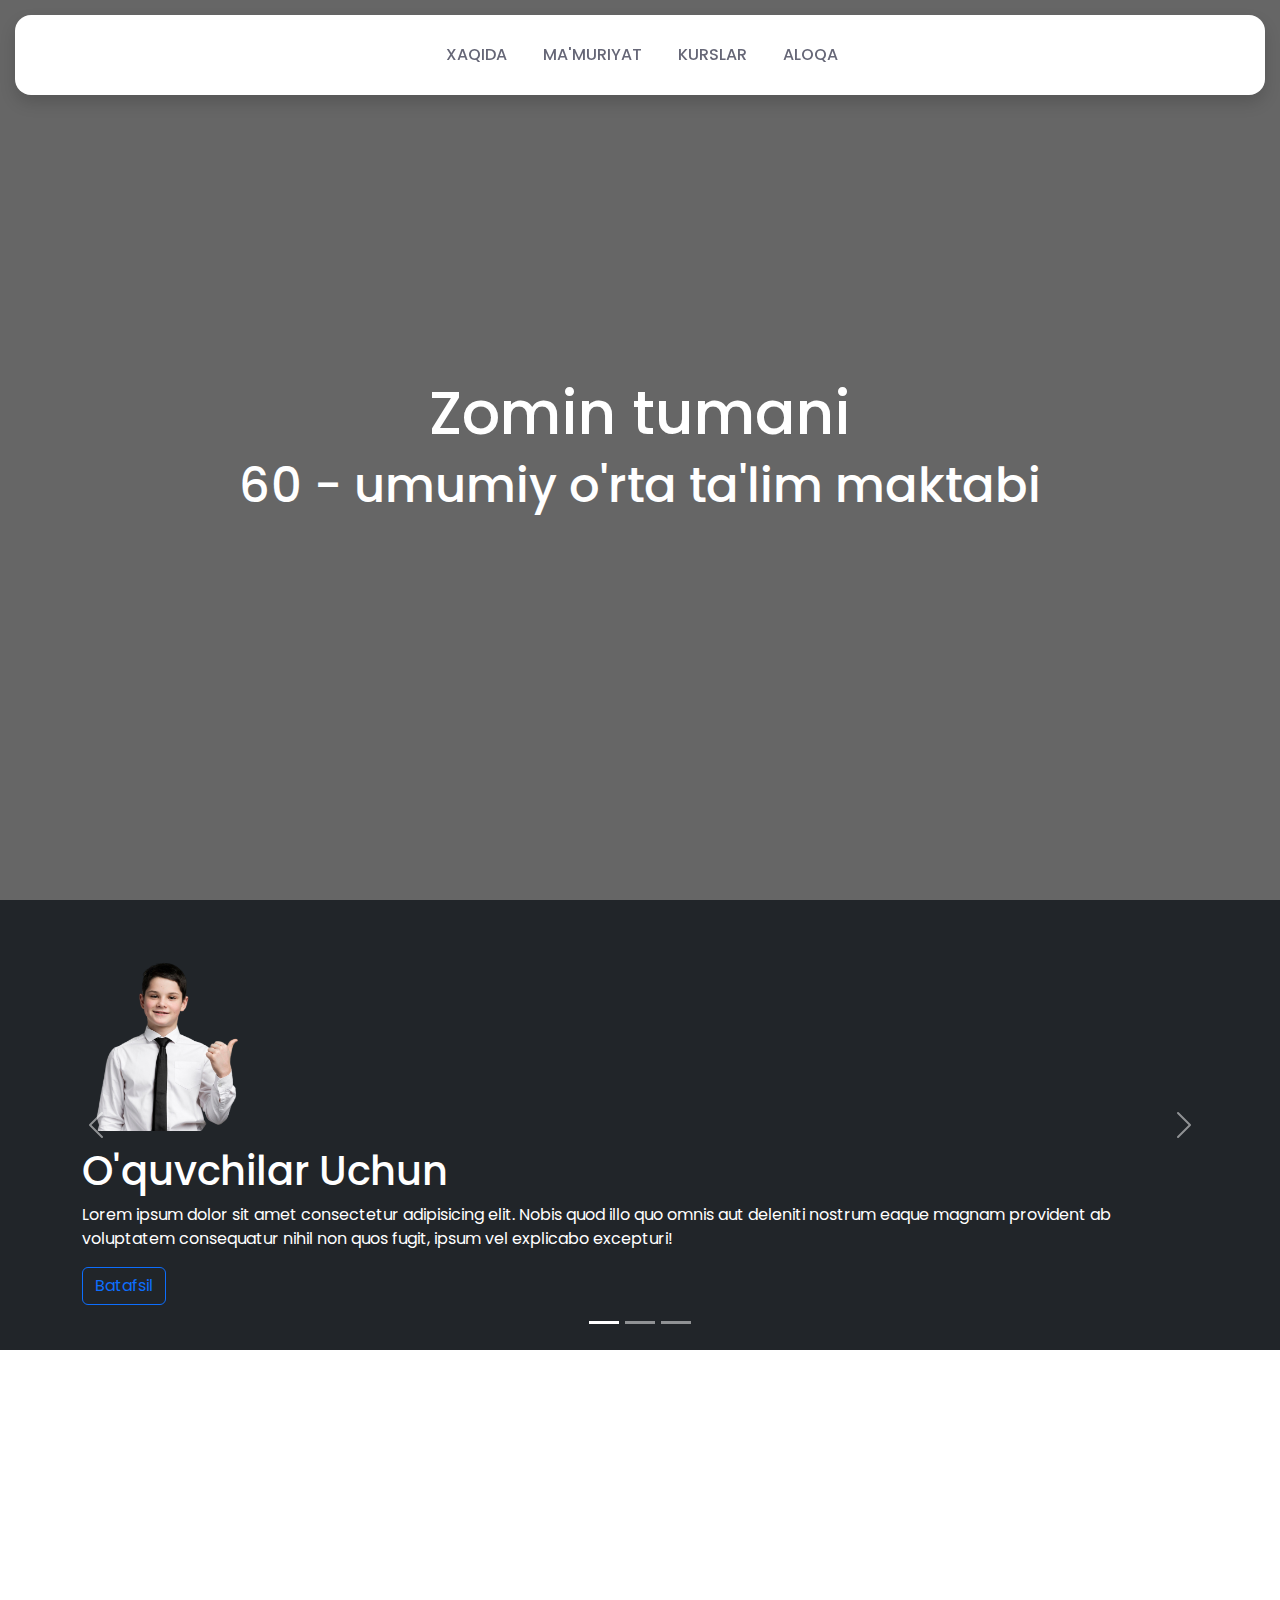
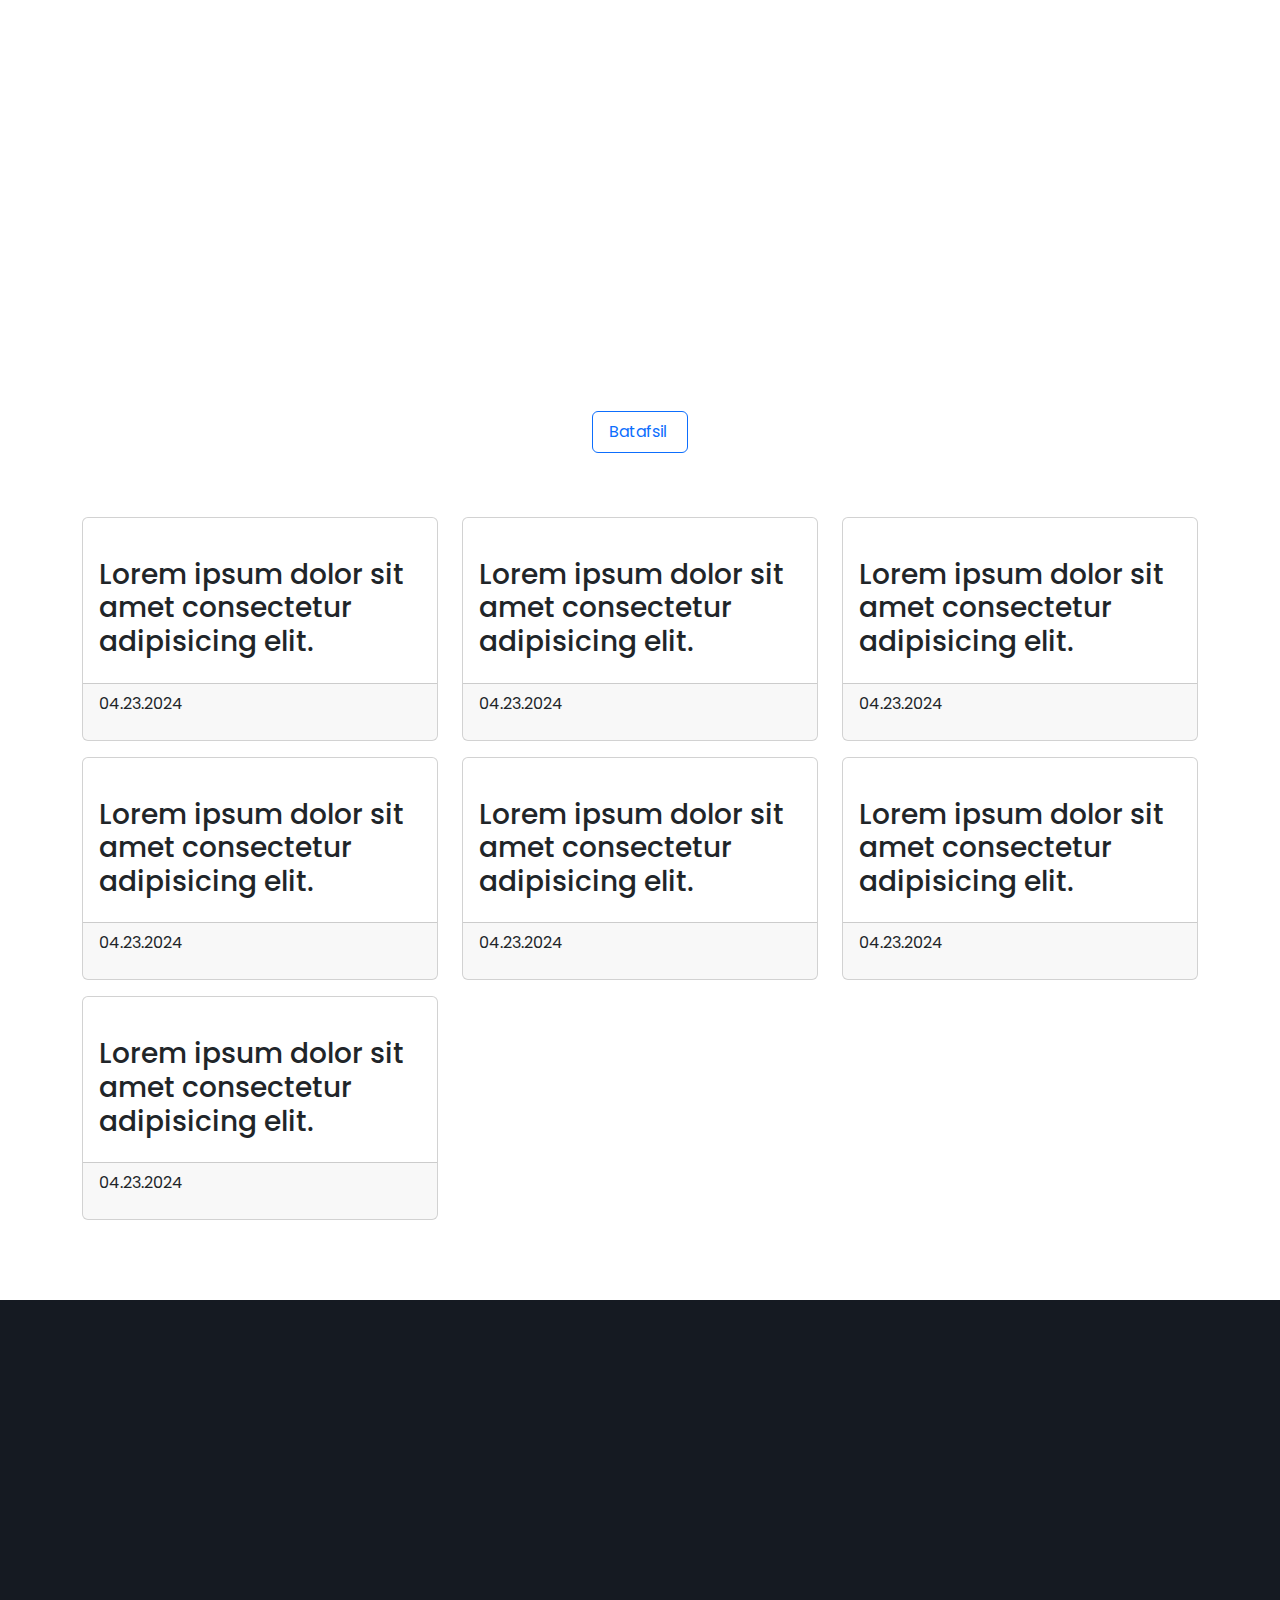
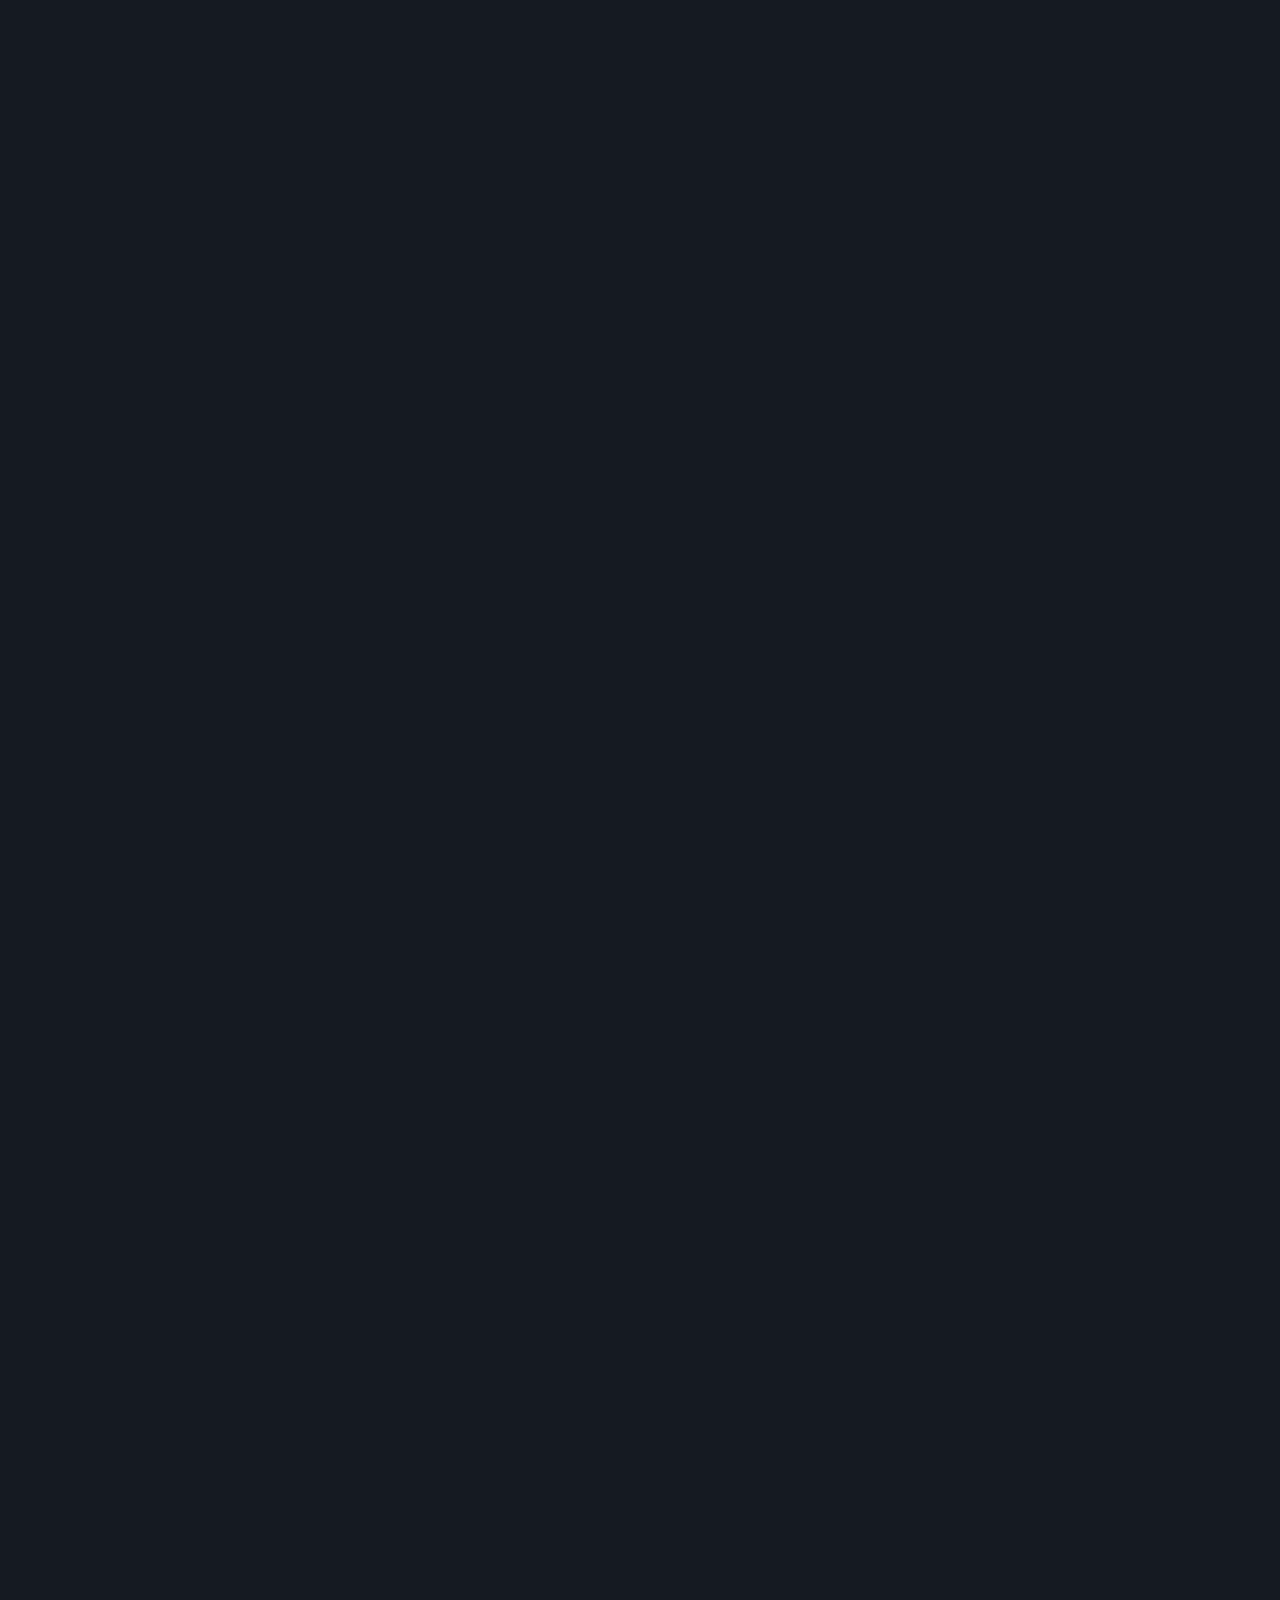
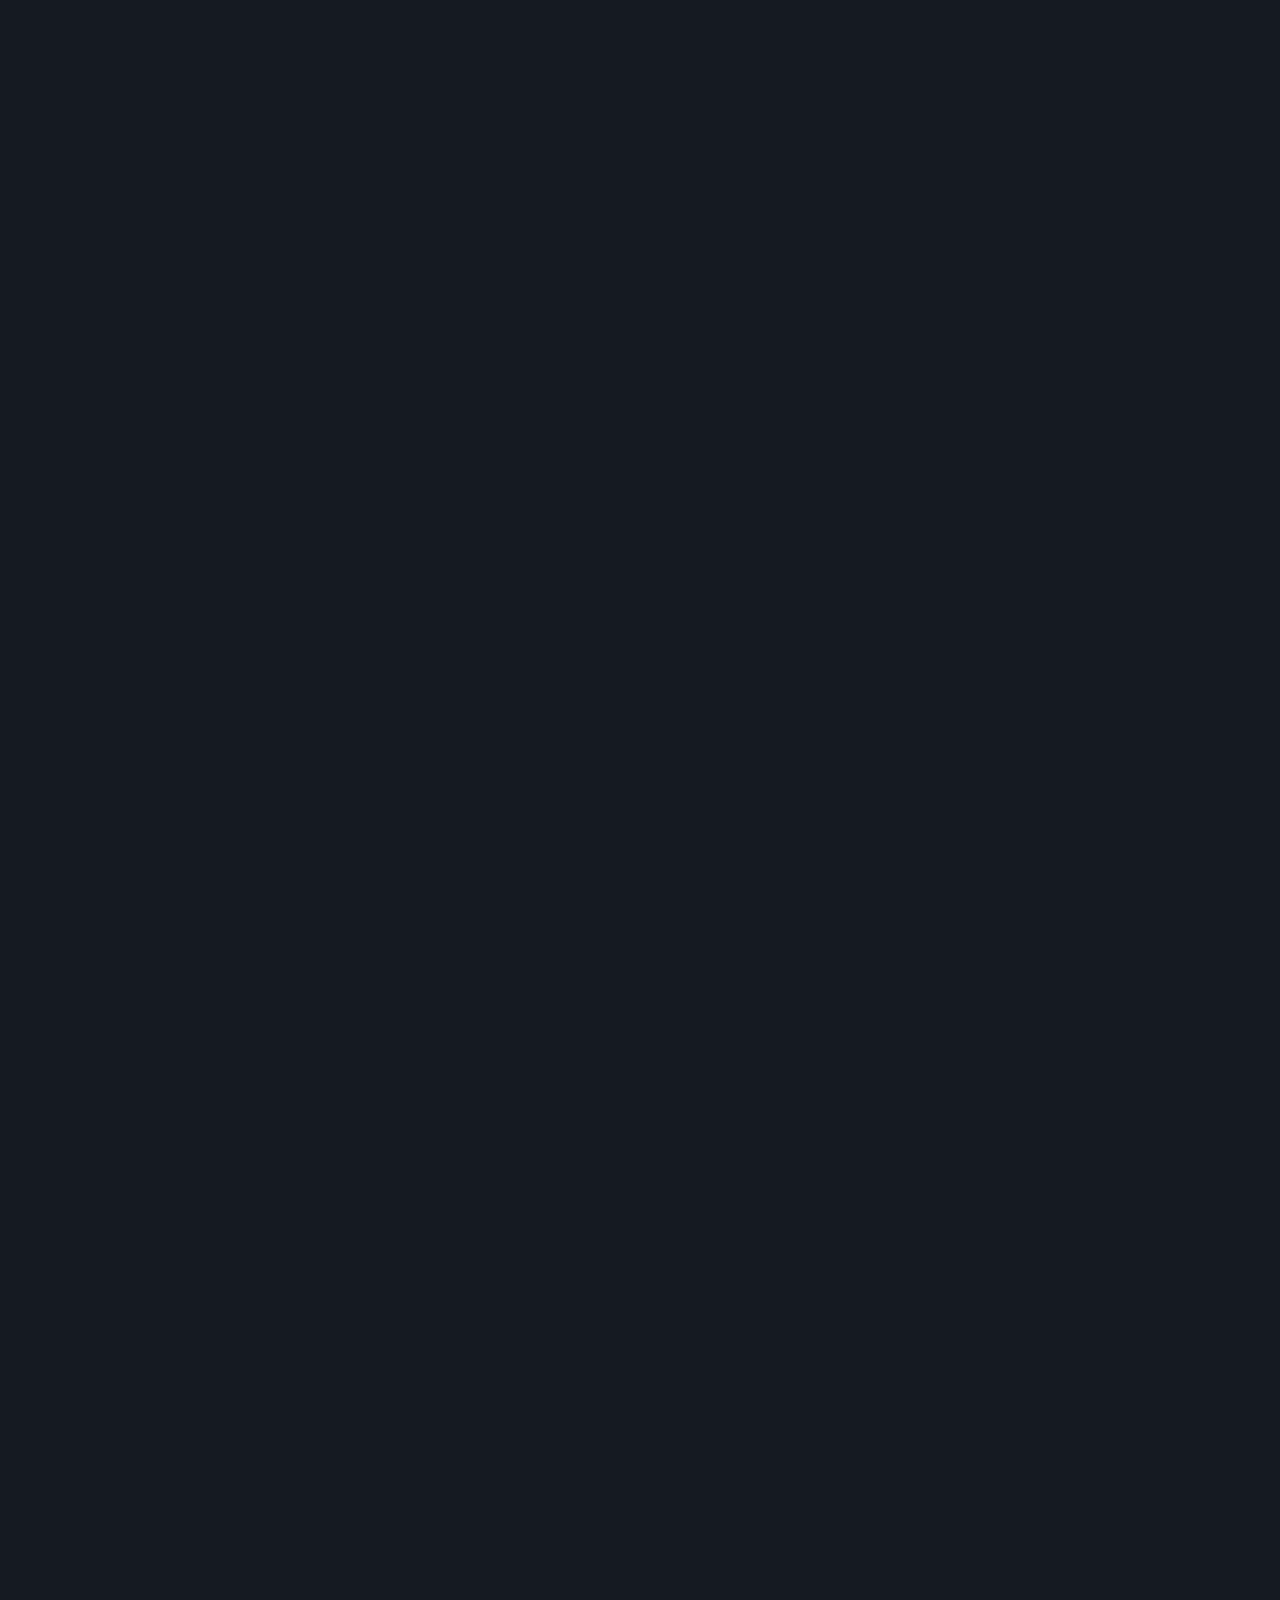
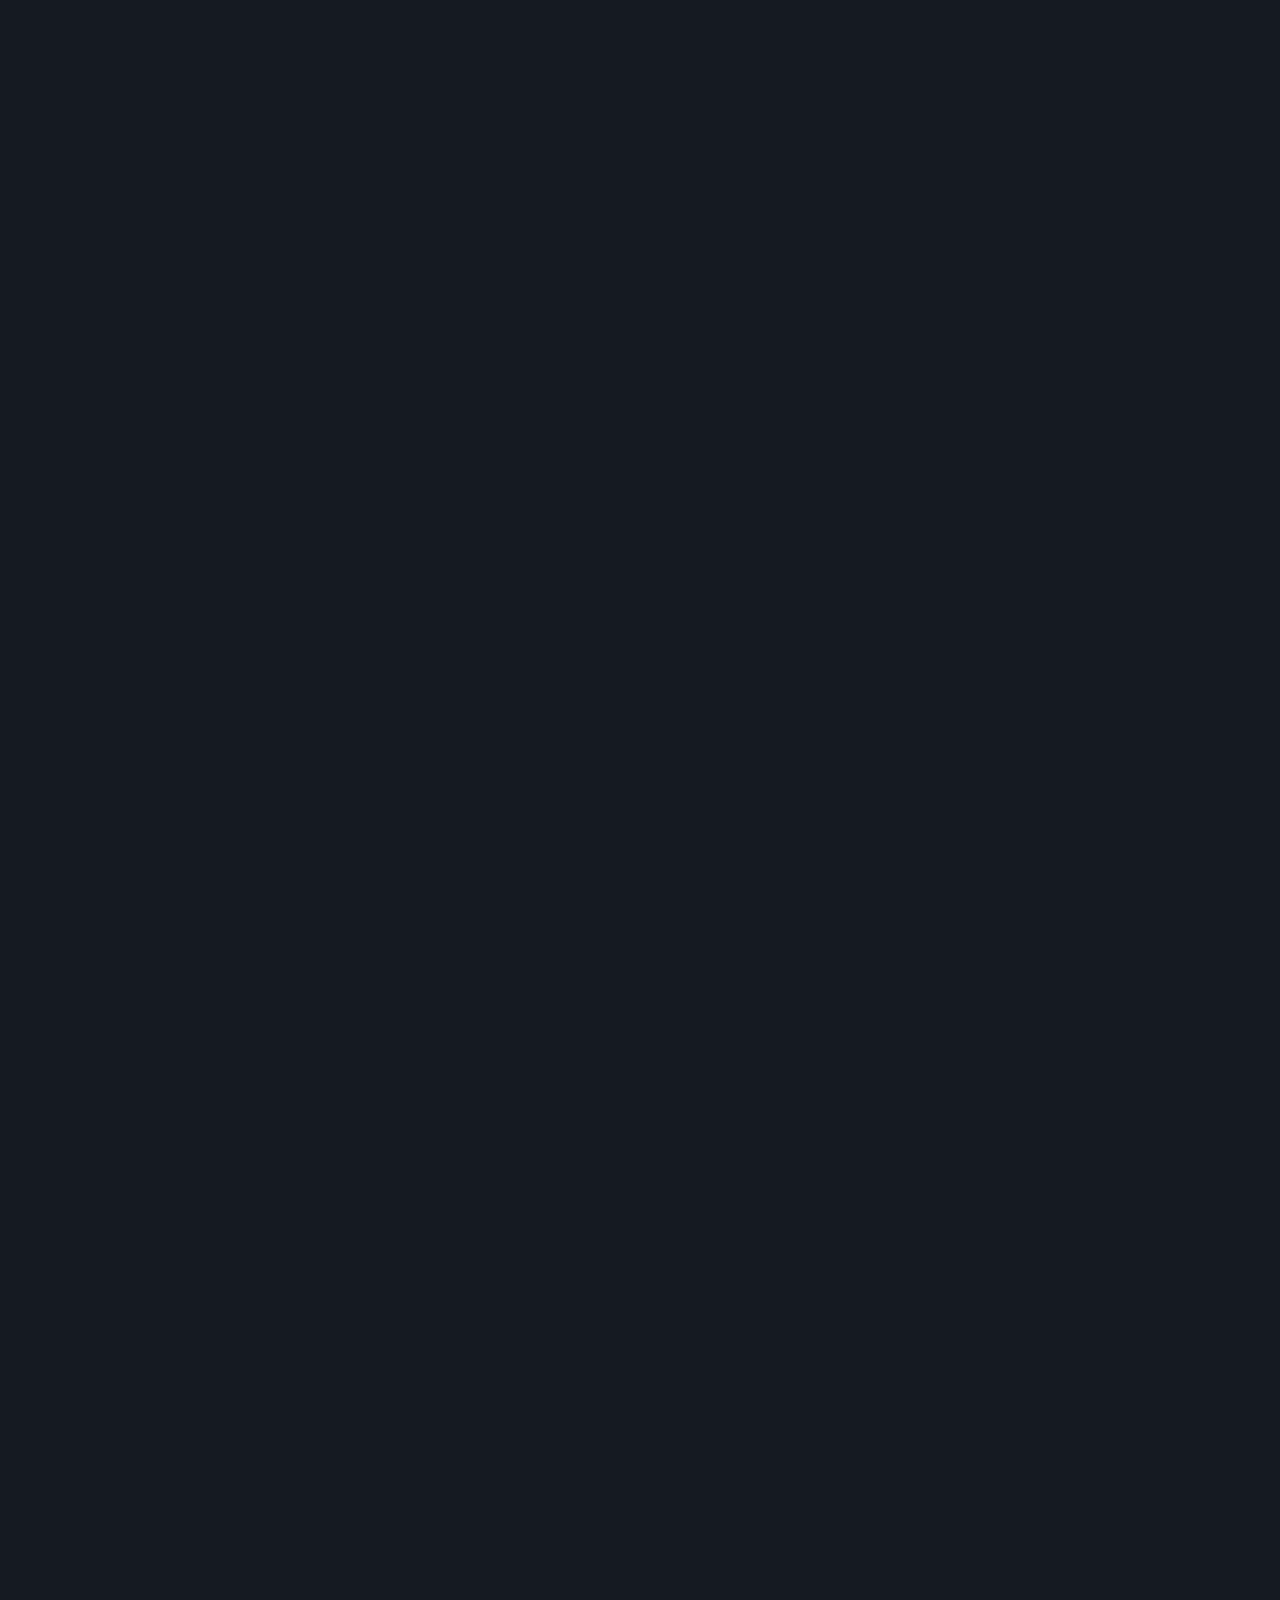
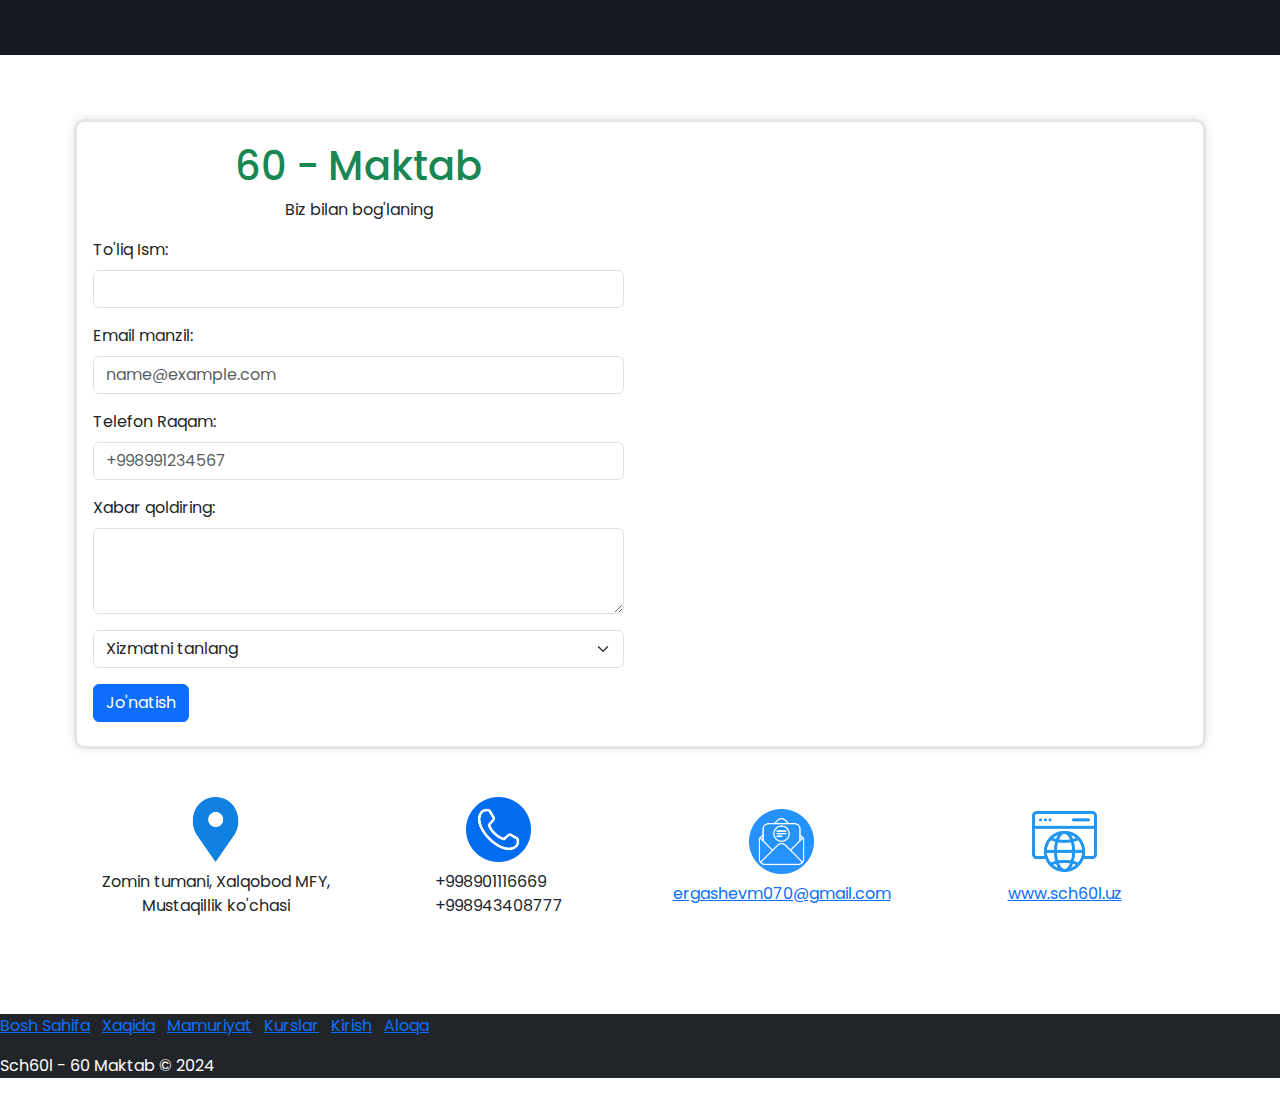
==== commit 5aa94eb0: "removed count stats" ====
--- a/index.html
+++ b/index.html
@@ -5,8 +5,11 @@
     <meta charset="UTF-8">
     <meta name="viewport" content="width=device-width, initial-scale=1.0">
     <title>XUSH KELIBSIZ - SCH60L</title>
+
+    <link rel="icon"  href="images/favicon.png">
     <!-- Bootstrap CSS -->
     <link rel="stylesheet" href="https://cdn.jsdelivr.net/npm/bootstrap@5.3.3/dist/css/bootstrap.min.css">
+    <link rel="stylesheet" href="https://cdn.jsdelivr.net/npm/bootstrap-icons@1.11.3/font/bootstrap-icons.min.css">
     <link rel="stylesheet" href="https://cdn.jsdelivr.net/npm/bootstrap-icons@1.11.3/font/bootstrap-icons.min.css">
 
     <!-- Assets -->
@@ -27,6 +30,8 @@
     <link rel="stylesheet" href="https://cdnjs.cloudflare.com/ajax/libs/OwlCarousel2/2.3.4/assets/owl.carousel.css"
         integrity="sha512-UTNP5BXLIptsaj5WdKFrkFov94lDx+eBvbKyoe1YAfjeRPC+gT5kyZ10kOHCfNZqEui1sxmqvodNUx3KbuYI/A=="
         crossorigin="anonymous" referrerpolicy="no-referrer" />
+
+   
 </head>
 
 <body>
@@ -89,6 +94,7 @@
     <!-- End Hero Section -->
 
 
+
     <!-- cards -->
     <section id="features" class="">
         <div id="features-carousel" class="carousel slide">
@@ -105,21 +111,28 @@
                     <div class="container">
                         <img src="images/portrait-cute-young-boy-with-copy-space.png" class="d-block w-25 mb-3" alt="">
                         <h1 class="">O'quvchilar Uchun</h1>
-                        <p class="">Lorem ipsum dolor sit amet consectetur adipisicing elit. Nobis quod illo quo omnis aut deleniti nostrum eaque magnam provident ab voluptatem consequatur nihil non quos fugit, ipsum vel explicabo excepturi!</p>
-                        <a href="#" class="btn btn-outline-primary" tabindex="-1" role="button" aria-disabled="true">Batafsil</a>
+                        <p class="">Lorem ipsum dolor sit amet consectetur adipisicing elit. Nobis quod illo quo omnis
+                            aut deleniti nostrum eaque magnam provident ab voluptatem consequatur nihil non quos fugit,
+                            ipsum vel explicabo excepturi!</p>
+                        <a href="#" class="btn btn-outline-primary" tabindex="-1" role="button"
+                            aria-disabled="true">Batafsil</a>
                     </div>
                 </div>
                 <div class="carousel-item bg-dark text-white" style="height: 50vh">
                     <div class="container">
                         <img src="" alt="">
                         <h1>Ota-Onalar Uchun</h1>
-                        <p>Lorem ipsum dolor sit amet consectetur adipisicing elit. Cumque inventore nesciunt consequatur natus. Provident rem facilis beatae modi enim facere quibusdam, vel at accusantium eum ducimus, ratione corrupti. Nemo, optio.</p>
+                        <p>Lorem ipsum dolor sit amet consectetur adipisicing elit. Cumque inventore nesciunt
+                            consequatur natus. Provident rem facilis beatae modi enim facere quibusdam, vel at
+                            accusantium eum ducimus, ratione corrupti. Nemo, optio.</p>
                     </div>
                 </div>
                 <div class="carousel-item bg-dark text-white" style="height: 50vh">
                     <div class="container">
                         <h1>O'qituvchilar Uchun</h1>
-                        <p>Lorem ipsum dolor sit amet consectetur adipisicing elit. Suscipit, a? Facere, hic? Distinctio autem doloremque, vero ab dignissimos repellendus. Impedit corrupti fugit alias autem natus perspiciatis ab illum tenetur itaque.</p>
+                        <p>Lorem ipsum dolor sit amet consectetur adipisicing elit. Suscipit, a? Facere, hic? Distinctio
+                            autem doloremque, vero ab dignissimos repellendus. Impedit corrupti fugit alias autem natus
+                            perspiciatis ab illum tenetur itaque.</p>
                     </div>
                 </div>
             </div>
@@ -142,10 +155,10 @@
     <section id="about_school" class="py-5">
         <div class="container">
             <div class="row align-items-center gx-4">
-                <div data-aos="fade-right" data-aos-duration="700" class="col-md-5">
-                    <div class="ms-md-2 ms-lg-5"><img class="img-fluid rounded-3" src="images/books.png"></div>
-                </div>
-                <div data-aos="fade-up" data-aos-duration="700" class="col-md-6 offset-md-1">
+                <div data-aos="fade-right" data-aos-duration="700" class="col-md-6">
+                    <div class="ms-md-2 ms-lg-5"><img class="img-fluid rounded-3" src="images/DSC_0221.JPG"></div>
+                </div>
+                <div data-aos="fade-up" data-aos-duration="700" class="col-md-5 offset-md-1">
                     <div class="ms-md-2 ms-lg-4">
                         <span class="">60 - Maktab</span>
                         <h2 class="display-5 fw-bold">Biz Xaqimizda</h2>
@@ -209,9 +222,11 @@
                     </div>
                 </div>
                 <div class="col item">
-                    <div class="card">
-                        <div class="card-body">
-                            <img src="images/man.png" alt="">
+                    <div class="card ">
+                        <div class="card-body">
+                            <div class="bg-dark rounded-circle" style="overflow: hidden"><img class=""
+                                    style="width: 100%; position: relative; top: 0px;"
+                                    src="images/Picsart_24-06-05_17-37-23-402.png" alt=""></div>
                             <hr>
                             <p class="text-center lead">Tolipov Umidjon O'rolovich</p>
                         </div>
@@ -219,28 +234,134 @@
                 </div>
             </div>
             <div class="text-center">
-                <a href="#" class="btn btn-outline-primary py-2 px-3 mt-4 " tabindex="-1" role="button" aria-disabled="true">Batafsil <i
-                    class="fa-solid fa-arrow-right-to-bracket ms-1"></i></a>
+                <a href="#" class="btn btn-outline-primary py-2 px-3 mt-4 " tabindex="-1" role="button"
+                    aria-disabled="true">Batafsil <i class="fa-solid fa-arrow-right-to-bracket ms-1"></i></a>
             </div>
         </div>
     </section>
     <!-- End Teachers Carousel -->
 
+    <!-- Results -->
+    <section id="results" class="my-3 pb-5">
+        <div class="container">
+            <div class="row">
+                <div class="col-md-4">
+                    <div class="card mb-3">
+                        <div class="card-body">
+                            <img src="images/it-bg.webp" class="img-fluid" alt="">
+                            <h3>Lorem ipsum dolor sit amet consectetur adipisicing elit.</h1>
+                        </div>
+                        <div class="card-footer">
+                            <p>04.23.2024</p>
+                            <!-- <div class="bg-dark p-3 text-center">
+                                <i class="bi bi-caret-right-fill"></i>
+                            </div> -->
+                        </div>
+                    </div>
+                </div>
+                <div class="col-md-4">
+                    <div class="card mb-3">
+                        <div class="card-body">
+                            <img src="images/it-bg.webp" class="img-fluid" alt="">
+                            <h3>Lorem ipsum dolor sit amet consectetur adipisicing elit.</h1>
+                        </div>
+                        <div class="card-footer">
+                            <p>04.23.2024</p>
+                            <!-- <div class="bg-dark p-3 text-center">
+                                <i class="bi bi-caret-right-fill"></i>
+                            </div> -->
+                        </div>
+                    </div>
+                </div>
+                <div class="col-md-4">
+                    <div class="card mb-3">
+                        <div class="card-body">
+                            <img src="images/it-bg.webp" class="img-fluid" alt="">
+                            <h3>Lorem ipsum dolor sit amet consectetur adipisicing elit.</h1>
+                        </div>
+                        <div class="card-footer">
+                            <p>04.23.2024</p>
+                            <!-- <div class="bg-dark p-3 text-center">
+                                <i class="bi bi-caret-right-fill"></i>
+                            </div> -->
+                        </div>
+                    </div>
+                </div>
+                <div class="col-md-4">
+                    <div class="card mb-3">
+                        <div class="card-body">
+                            <img src="images/it-bg.webp" class="img-fluid" alt="">
+                            <h3>Lorem ipsum dolor sit amet consectetur adipisicing elit.</h1>
+                        </div>
+                        <div class="card-footer">
+                            <p>04.23.2024</p>
+                            <!-- <div class="bg-dark p-3 text-center">
+                                <i class="bi bi-caret-right-fill"></i>
+                            </div> -->
+                        </div>
+                    </div>
+                </div>
+                <div class="col-md-4">
+                    <div class="card mb-3">
+                        <div class="card-body">
+                            <img src="images/it-bg.webp" class="img-fluid" alt="">
+                            <h3>Lorem ipsum dolor sit amet consectetur adipisicing elit.</h1>
+                        </div>
+                        <div class="card-footer">
+                            <p>04.23.2024</p>
+                            <!-- <div class="bg-dark p-3 text-center">
+                                <i class="bi bi-caret-right-fill"></i>
+                            </div> -->
+                        </div>
+                    </div>
+                </div>
+                <div class="col-md-4">
+                    <div class="card mb-3">
+                        <div class="card-body">
+                            <img src="images/it-bg.webp" class="img-fluid" alt="">
+                            <h3>Lorem ipsum dolor sit amet consectetur adipisicing elit.</h1>
+                        </div>
+                        <div class="card-footer">
+                            <p>04.23.2024</p>
+                            <!-- <div class="bg-dark p-3 text-center">
+                                <i class="bi bi-caret-right-fill"></i>
+                            </div> -->
+                        </div>
+                    </div>
+                </div>
+                <div class="col-md-4">
+                    <div class="card mb-3">
+                        <div class="card-body">
+                            <img src="images/it-bg.webp" class="img-fluid" alt="">
+                            <h3>Lorem ipsum dolor sit amet consectetur adipisicing elit.</h1>
+                        </div>
+                        <div class="card-footer">
+                            <p>04.23.2024</p>
+                            <!-- <div class="bg-dark p-3 text-center">
+                                <i class="bi bi-caret-right-fill"></i>
+                            </div> -->
+                        </div>
+                    </div>
+                </div>
+            </div>
+        </div>
+    </section>
+    <!-- End Results -->
+
     <!-- About_Courses -->
     <section id="about_courses" class="text-white">
-        <div id="courses"
+        <!-- <div id="courses"
             class="course_hero d-flex position-relative justify-content-center align-items-center flex-column">
             <h1>Kelajak Kasblar Markazi</h1>
             <h1 data-aos="fade-up" data-aos-delay="300" class="position-absolute top-50 mt-5 start-50 translate-middle">
                 <i class="bi bi-arrow-bar-down"></i>
             </h1>
-        </div>
+        </div> -->
         <div class="container-md py-5">
             <div class="banner text-center">
-                <h1 data-aos="fade-up" class="text-center mt-3 mb-5">Disfill FurniFlex - <br> Where Innovation Meets
-                    Design</h1>
-                <img data-aos="fade-up" style="width: 90%; border-radius: 15px;" class="mb-5" src="images/DSC_0212.JPG"
-                    alt="">
+                <h1 data-aos="fade-up" class="text-center mt-3 mb-5">Kelajak kasblariga tayyorlash markazi<br></h1>
+                <img data-aos="fade-up" style="width: 90%; border-radius: 15px;" class="mb-5"
+                    src="images/Picsart_24-06-05_17-31-52-638.jpg" alt="">
                 <p data-aos="fade-up" class="mb-2">FurniFlex Challenging</p>
                 <h1 data-aos="fade-up" class="mb-2">The FurniFlex Journey Story</h1>
                 <p data-aos="fade-up" class="text-secondary mb-5 pb-5">Lorem ipsum dolor sit amet consectetur
@@ -251,8 +372,7 @@
             <div class="main-timeline-2">
                 <div data-aos="fade-up" class="timeline-2 left-2">
                     <div class="card">
-                        <img src="images/it_room.JPG" class="card-img-top"
-                            alt="Responsive image">
+                        <img src="images/it_room.JPG" class="card-img-top" alt="Responsive image">
                         <div class="card-body p-4">
                             <h4 class="fw-bold mb-4 mb-sm-3">Ut enim ad minim veniam</h4>
                             <p class="mb-4 mb-sm-3"><i class="far fa-clock" aria-hidden="true"></i> 2017</p>
@@ -266,8 +386,7 @@
                 </div>
                 <div data-aos="fade-up" class="timeline-2 right-2">
                     <div class="card">
-                        <img src="images/library_room.JPG" class="card-img-top"
-                            alt="Responsive image">
+                        <img src="images/library_room.JPG" class="card-img-top" alt="Responsive image">
                         <div class="card-body p-4">
                             <h4 class="fw-bold mb-4 mb-sm-3">Duis aute irure dolor</h4>
                             <p class="mb-4 mb-sm-3"><i class="far fa-clock" aria-hidden="true"></i> 2016</p>
@@ -282,8 +401,7 @@
                 </div>
                 <div data-aos="fade-up" class="timeline-2 left-2">
                     <div class="card">
-                        <img src="images/gaming_room.JPG" class="card-img-top"
-                            alt="Responsive image">
+                        <img src="images/gaming_room.JPG" class="card-img-top" alt="Responsive image">
                         <div class="card-body p-4">
                             <h4 class="fw-bold mb-4 mb-sm-3">Sed ut nihil unde omnis</h4>
                             <p class="mb-4 mb-sm-3"><i class="far fa-clock" aria-hidden="true"></i> 2015</p>
@@ -300,8 +418,7 @@
                 </div>
                 <div data-aos="fade-up" class="timeline-2 right-2">
                     <div class="card">
-                        <img src="images/cook_room.JPG" class="card-img-top"
-                            alt="Responsive image">
+                        <img src="images/cook_room.JPG" class="card-img-top" alt="Responsive image">
                         <div class="card-body p-4">
                             <h4 class="fw-bold mb-4 mb-sm-3"> Quis autem vel eum voluptate</h4>
                             <p class="mb-4 mb-sm-3"><i class="far fa-clock" aria-hidden="true"></i> 2014</p>
@@ -316,8 +433,7 @@
                 </div>
                 <div data-aos="fade-up" class="timeline-2 left-2">
                     <div class="card">
-                        <img src="images/music_room.JPG" class="card-img-top"
-                            alt="Responsive image">
+                        <img src="images/music_room.JPG" class="card-img-top" alt="Responsive image">
                         <div class="card-body p-4">
                             <h4 class="fw-bold mb-4">Mussum ipsum cacilds</h4>
                             <p class="mb-4"><i class="far fa-clock" aria-hidden="true"></i> 2013</p>
@@ -334,48 +450,7 @@
     </section>
     <!-- End About_Classes -->
 
-    <!-- start count stats -->
-
-    <section id="counter-stats" class="wow fadeInRight mt-0 pt-5" data-wow-duration="1.4s">
-        <div class="container text-center">
-            <img class="img-fluid w-75 rounded"
-                src="https://plus.unsplash.com/premium_photo-1683749809341-23a70a91b195?q=80&w=2070&auto=format&fit=crop&ixlib=rb-4.0.3&ixid=M3wxMjA3fDB8MHxwaG90by1wYWdlfHx8fGVufDB8fHx8fA%3D%3D"
-                alt="">
-            <div class="row position-relative">
-
-                <div class="col-lg-3 stats">
-                    <i class="fa fa-code" aria-hidden="true"></i>
-                    <div class="counting" data-count="900000">0</div>
-                    <h5>Lines of code</h5>
-                </div>
-
-                <div class="col-lg-3 stats">
-                    <i class="fa fa-check" aria-hidden="true"></i>
-                    <div class="counting" data-count="280">0</div>
-                    <h5>Projects done</h5>
-                </div>
-
-                <div class="col-lg-3 stats">
-                    <i class="fa fa-user" aria-hidden="true"></i>
-                    <div class="counting" data-count="75">0</div>
-                    <h5>Happy clients</h5>
-                </div>
-
-                <div class="col-lg-3 stats">
-                    <i class="fa fa-coffee" aria-hidden="true"></i>
-                    <div class="counting" data-count="999">0</div>
-                    <h5>Cups of coffee</h5>
-                </div>
-
-
-            </div>
-            <!-- end row -->
-        </div>
-        <!-- end container -->
-
-    </section>
-
-    <!-- end cont stats -->
+    
 
 
     <!-- Contact -->
@@ -422,15 +497,15 @@
             <div id="contact_info" class="row mt-5">
                 <div class="col-lg-3 mb-sm-3 col-6 d-flex justify-content-center align-items-center flex-column">
                     <img class="d-block w-25 mb-2" src="images/location_icon.png" alt="">
-                    <p>Brand St., Brand City, <br> New York 2385</p>
+                    <p class="text-center">Zomin tumani, Xalqobod MFY, <br>Mustaqillik ko'chasi</p>
                 </div>
                 <div class="col-lg-3 mb-sm-3 col-6 d-flex justify-content-center align-items-center flex-column">
                     <img class="d-block w-25 mb-2" src="images/phone_icon.png" alt="">
-                    <p>+998994387432 <br> +998991234567</p>
+                    <p>+998901116669 <br> +998943408777</p>
                 </div>
                 <div class="col-lg-3 mb-sm-3 col-6 d-flex justify-content-center align-items-center flex-column">
                     <img class="d-block w-25 mb-2" src="images/email_icon.png" alt="">
-                    <p><a href="" type="email">info@sch60l.uz</a></p>
+                    <p><a href="" type="email">ergashevm070@gmail.com</a></p>
                 </div>
                 <div class="col-lg-3 mb-sm-3 col-6 d-flex justify-content-center align-items-center flex-column">
                     <img class="d-block w-25 mb-2" src="images/website_icon.png" alt="">
@@ -446,9 +521,9 @@
     <div class="footer-basic bg-dark text-white">
         <footer>
             <div class="social">
-                <a target="_blank" href="https://www.instagram.com/nrqlv.ak/"><i class="fa-brands fa-instagram"></i></a>
-                <a target="_blank" href="https://t.me/December042010"><i class="fa-brands fa-telegram"></i></a>
-                <a target="_blank" href="https://www.youtube.com/@WorkableGT"><i class="fa-brands fa-youtube"></i></a>
+                <a target="_blank" href=""><i class="fa-brands fa-instagram"></i></a>
+                <a target="_blank" href="https://t.me/zomin_60maktab"><i class="fa-brands fa-telegram"></i></a>
+                <a target="_blank" href=""><i class="fa-brands fa-youtube"></i></a>
                 <a target="_blank" href=""><i class="fa-brands fa-x-twitter"></i></a>
             </div>
             <ul class="list-inline">
@@ -463,6 +538,7 @@
         </footer>
     </div>
     <!-- End Footer -->
+
 
 
 
@@ -501,9 +577,6 @@
             margin: 15,
             nav: false,
             items: 4,
-            autoplay: true,
-            autoplayTimeout: 2000,
-            autoplaySpeed: 1000,
             responsive: {
                 0: {
                     items: 1
@@ -522,4 +595,7 @@
     <script src="assets/count.js"></script>
 </body>
 
-</html>+</html>
+
+
+<!-- https://codepen.io/YusukeNakaya/pen/XyOaBj animated bg -->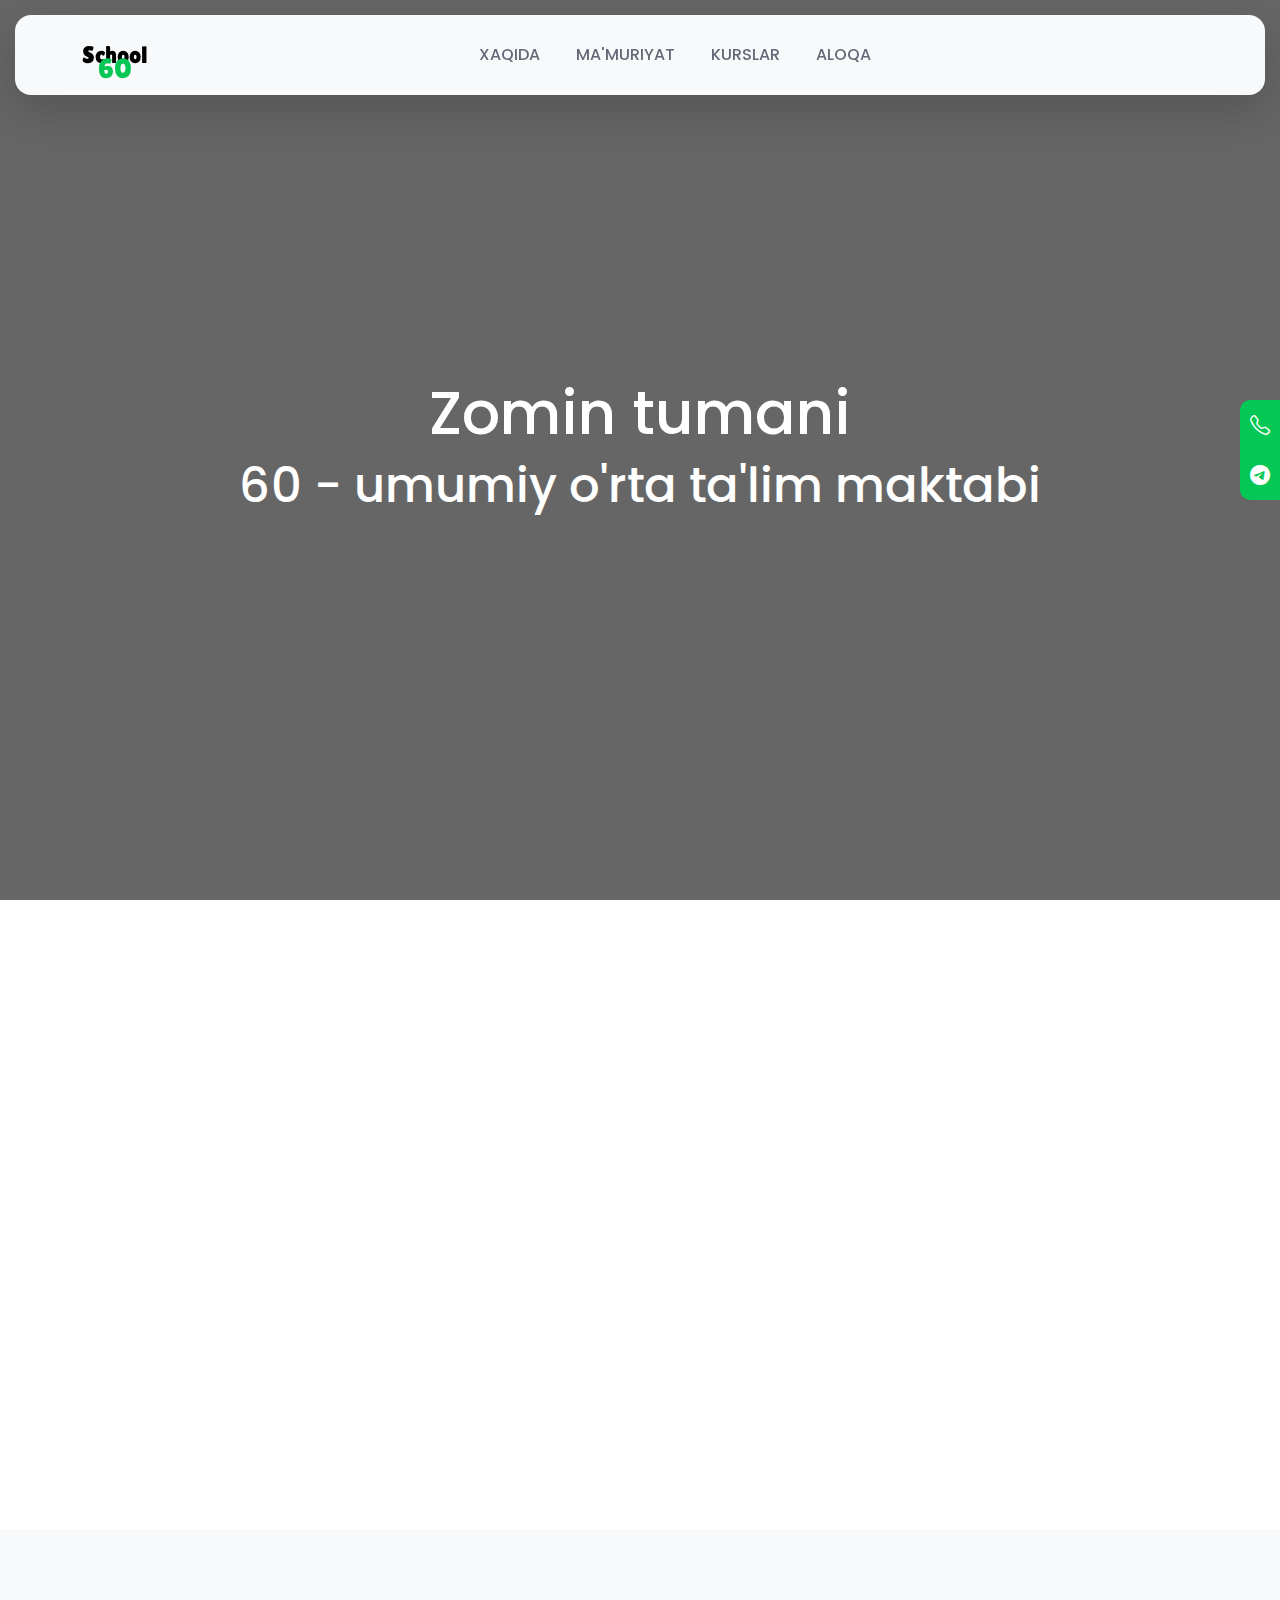
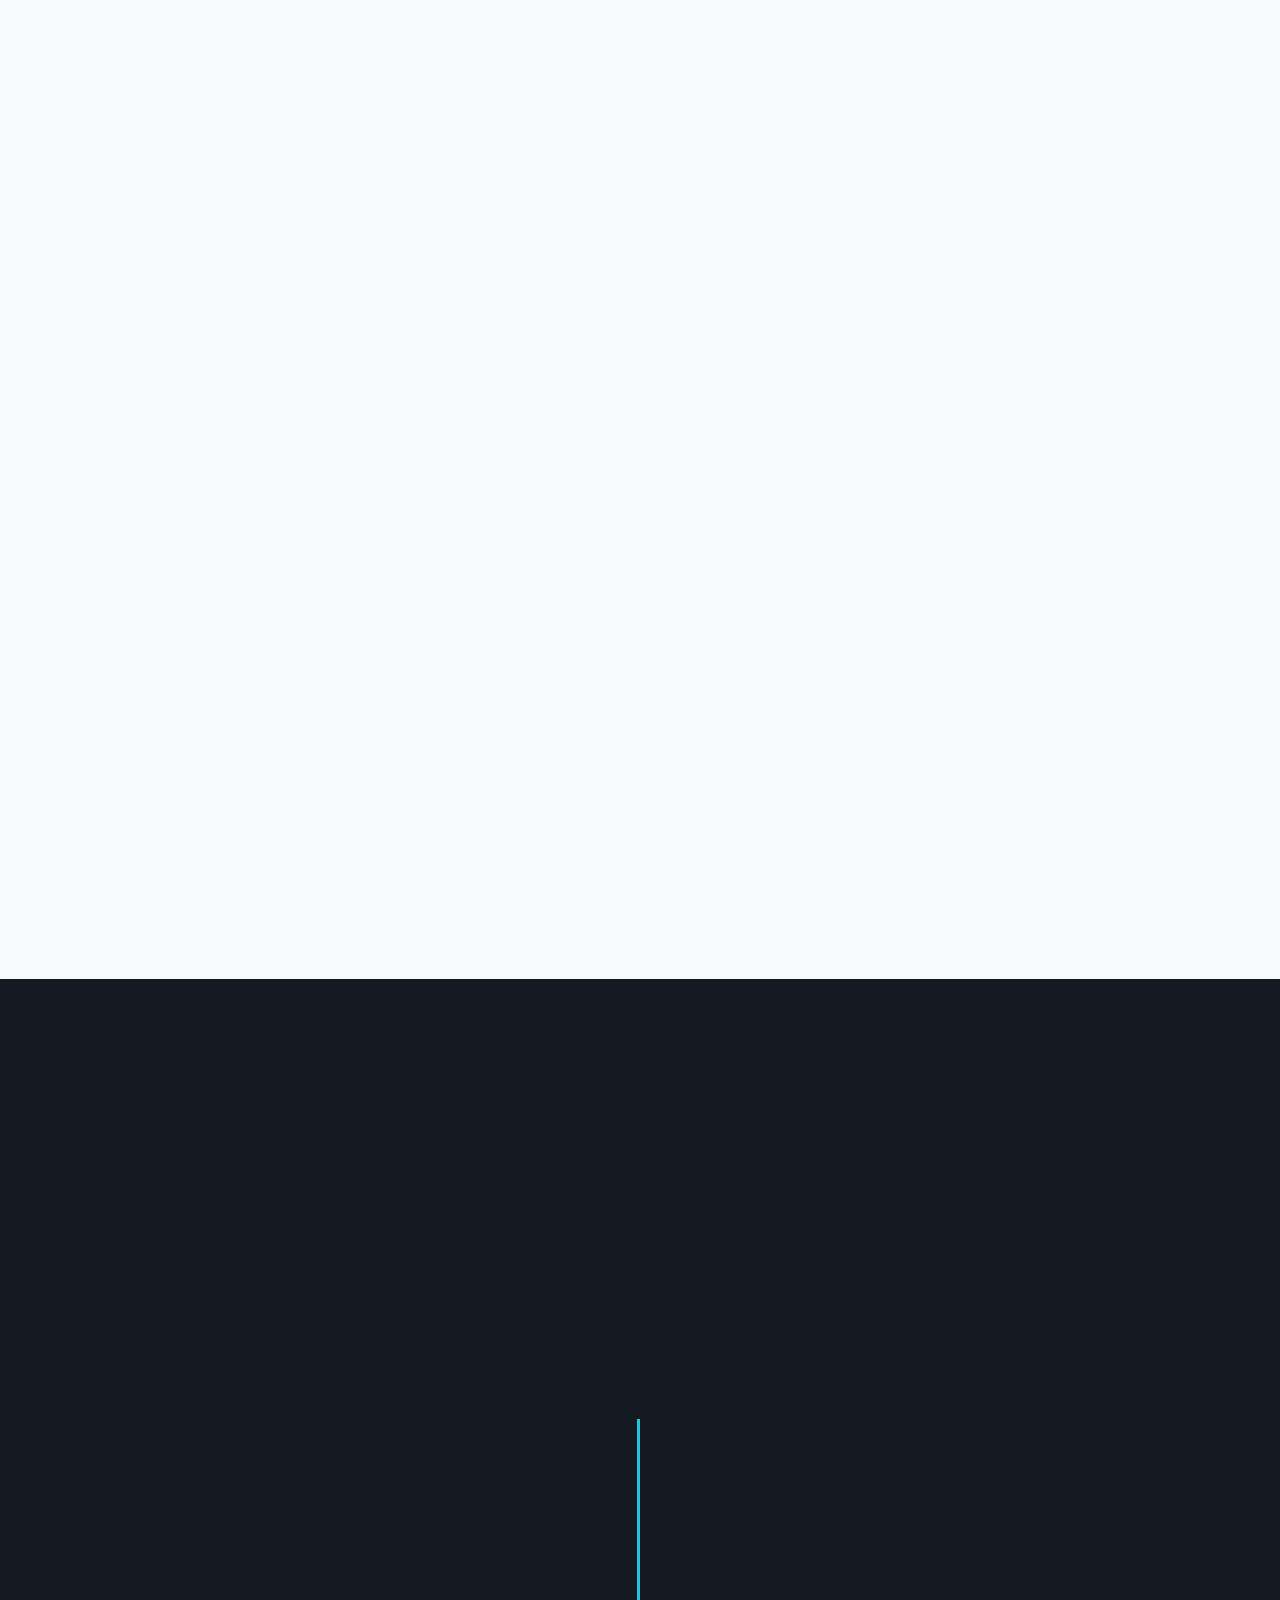
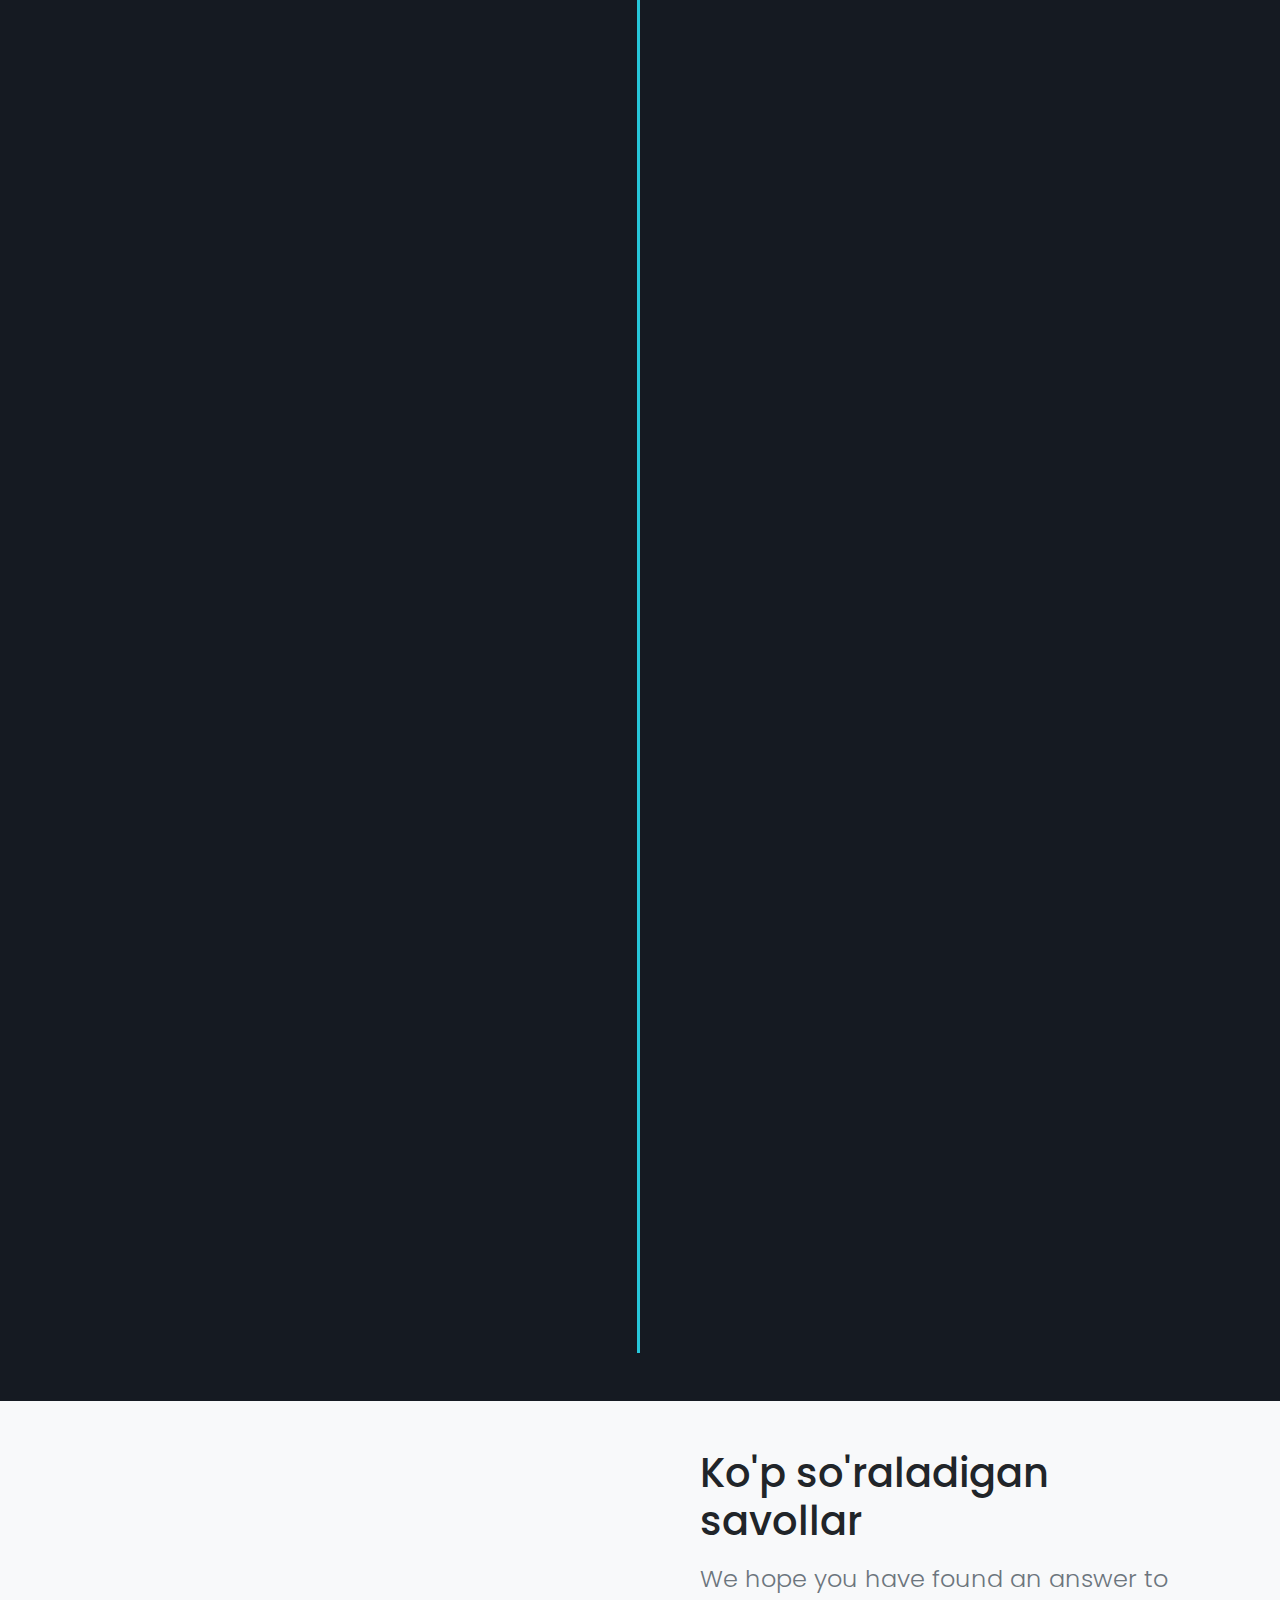
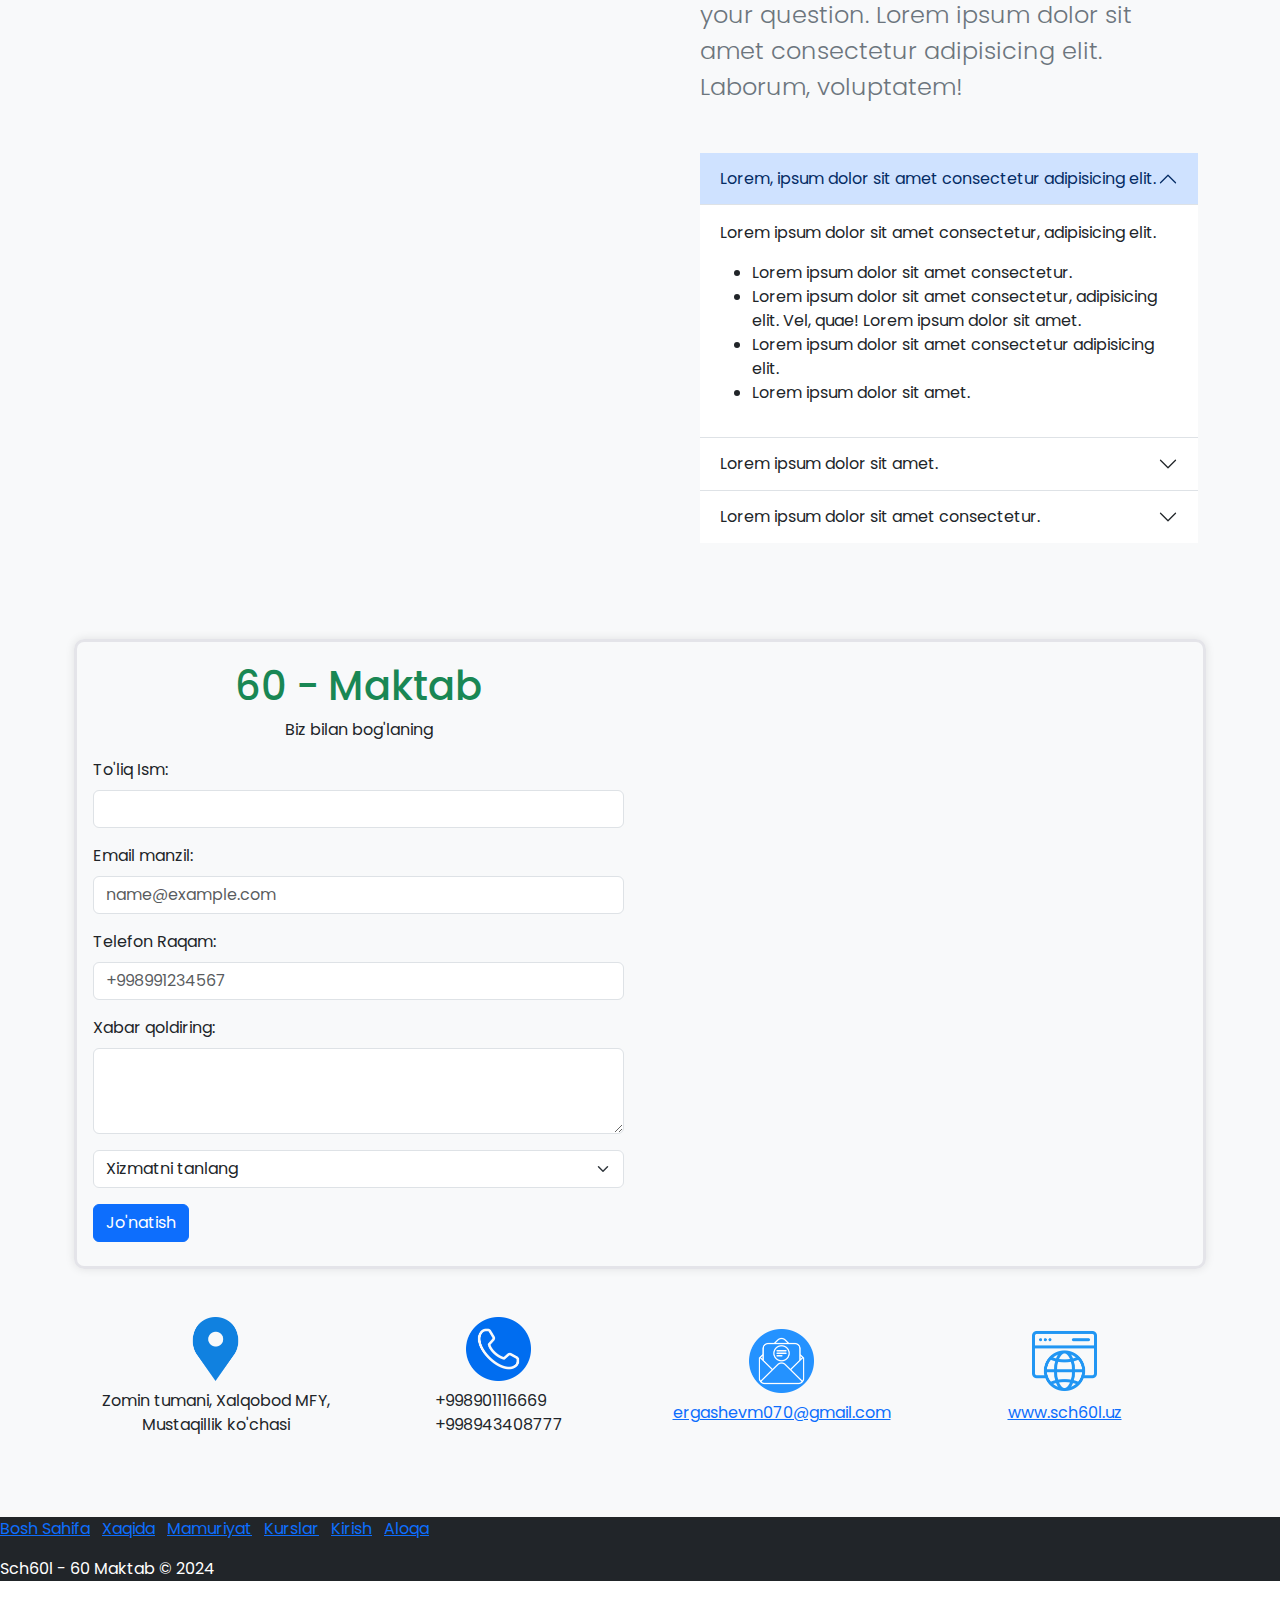
==== commit 68445875: "created nav, contact, footer, link styles and removed them from main.css. Created about.html. Added " ====
--- a/index.html
+++ b/index.html
@@ -4,19 +4,19 @@
 <head>
     <meta charset="UTF-8">
     <meta name="viewport" content="width=device-width, initial-scale=1.0">
-    <title>XUSH KELIBSIZ - SCH60L</title>
-
-    <link rel="icon"  href="images/favicon.png">
+    <title>60 - MAKTAB</title>
+
+    <link rel="icon" href="images/favicon.png">
     <!-- Bootstrap CSS -->
     <link rel="stylesheet" href="https://cdn.jsdelivr.net/npm/bootstrap@5.3.3/dist/css/bootstrap.min.css">
-    <link rel="stylesheet" href="https://cdn.jsdelivr.net/npm/bootstrap-icons@1.11.3/font/bootstrap-icons.min.css">
-    <link rel="stylesheet" href="https://cdn.jsdelivr.net/npm/bootstrap-icons@1.11.3/font/bootstrap-icons.min.css">
 
     <!-- Assets -->
-    <link rel="stylesheet" href="assets/style.css">
+    <link rel="stylesheet" href="assets/main.css">
+    <link rel="stylesheet" href="assets/links.css">
+    <link rel="stylesheet" href="assets/nav.css">
+    <link rel="stylesheet" href="assets/contact.css">
     <link rel="stylesheet" href="assets/footer.css">
-    <link rel="stylesheet" href="assets/timeline.css">
-    <link rel="stylesheet" href="assets/contact.css">
+    <link rel="stylesheet" href="assets/owl-carousel.css">
 
     <!-- AOS scroll animation -->
     <link href="https://unpkg.com/aos@2.3.1/dist/aos.css" rel="stylesheet">
@@ -30,15 +30,13 @@
     <link rel="stylesheet" href="https://cdnjs.cloudflare.com/ajax/libs/OwlCarousel2/2.3.4/assets/owl.carousel.css"
         integrity="sha512-UTNP5BXLIptsaj5WdKFrkFov94lDx+eBvbKyoe1YAfjeRPC+gT5kyZ10kOHCfNZqEui1sxmqvodNUx3KbuYI/A=="
         crossorigin="anonymous" referrerpolicy="no-referrer" />
-
-   
 </head>
 
 <body>
     <!-- Navbar -->
-    <nav id="navbar" class="navbar shadow navbar-expand-lg fixed-top">
+    <nav id="navbar" class="bg-light navbar shadow-lg navbar-expand-lg fixed-top">
         <div class="container">
-            <a class="navbar-brand me-auto" href="#"><img src="images/logo.png" class="" width="150" alt=""></a>
+            <a class="navbar-brand me-auto" href="#">School <br> <span>60</span></a>
             <div class="offcanvas offcanvas-end" tabindex="-1" id="offcanvasNavbar"
                 aria-labelledby="offcanvasNavbarLabel">
                 <div class="offcanvas-header">
@@ -61,7 +59,7 @@
                         </li>
                         <li class="nav-item">
                             <button class="nav-item-btn" data-bs-dismiss="offcanvas">
-                                <a class="nav-link mx-lg-2" href="#courses"><i
+                                <a class="nav-link mx-lg-2" href="#about_courses"><i
                                         class="fa-solid fa-person-chalkboard me-1"></i> KURSLAR</a>
                             </button>
                         </li>
@@ -85,7 +83,7 @@
 
 
     <!-- Hero Section -->
-    <section class="hero-section">
+    <section class="hero-section mb-3">
         <div class="container d-flex align-items-center justify-content-center fs-1 text-white flex-column">
             <h1 class="text-center">Zomin tumani</h1>
             <h2 class="text-center">60 - umumiy o'rta ta'lim maktabi</h2>
@@ -93,62 +91,13 @@
     </section>
     <!-- End Hero Section -->
 
-
-
-    <!-- cards -->
-    <section id="features" class="">
-        <div id="features-carousel" class="carousel slide">
-            <div class="carousel-indicators">
-                <button type="button" data-bs-target="#features-carousel" data-bs-slide-to="0" class="active"
-                    aria-current="true" aria-label="Slide 1"></button>
-                <button type="button" data-bs-target="#features-carousel" data-bs-slide-to="1"
-                    aria-label="Slide 2"></button>
-                <button type="button" data-bs-target="#features-carousel" data-bs-slide-to="2"
-                    aria-label="Slide 3"></button>
-            </div>
-            <div class="carousel-inner">
-                <div class="carousel-item active bg-dark text-white" style="height: 50vh">
-                    <div class="container">
-                        <img src="images/portrait-cute-young-boy-with-copy-space.png" class="d-block w-25 mb-3" alt="">
-                        <h1 class="">O'quvchilar Uchun</h1>
-                        <p class="">Lorem ipsum dolor sit amet consectetur adipisicing elit. Nobis quod illo quo omnis
-                            aut deleniti nostrum eaque magnam provident ab voluptatem consequatur nihil non quos fugit,
-                            ipsum vel explicabo excepturi!</p>
-                        <a href="#" class="btn btn-outline-primary" tabindex="-1" role="button"
-                            aria-disabled="true">Batafsil</a>
-                    </div>
-                </div>
-                <div class="carousel-item bg-dark text-white" style="height: 50vh">
-                    <div class="container">
-                        <img src="" alt="">
-                        <h1>Ota-Onalar Uchun</h1>
-                        <p>Lorem ipsum dolor sit amet consectetur adipisicing elit. Cumque inventore nesciunt
-                            consequatur natus. Provident rem facilis beatae modi enim facere quibusdam, vel at
-                            accusantium eum ducimus, ratione corrupti. Nemo, optio.</p>
-                    </div>
-                </div>
-                <div class="carousel-item bg-dark text-white" style="height: 50vh">
-                    <div class="container">
-                        <h1>O'qituvchilar Uchun</h1>
-                        <p>Lorem ipsum dolor sit amet consectetur adipisicing elit. Suscipit, a? Facere, hic? Distinctio
-                            autem doloremque, vero ab dignissimos repellendus. Impedit corrupti fugit alias autem natus
-                            perspiciatis ab illum tenetur itaque.</p>
-                    </div>
-                </div>
-            </div>
-            <button class="carousel-control-prev" type="button" data-bs-target="#features-carousel"
-                data-bs-slide="prev">
-                <span class="carousel-control-prev-icon" aria-hidden="true"></span>
-                <span class="visually-hidden">Previous</span>
-            </button>
-            <button class="carousel-control-next" type="button" data-bs-target="#features-carousel"
-                data-bs-slide="next">
-                <span class="carousel-control-next-icon" aria-hidden="true"></span>
-                <span class="visually-hidden">Next</span>
-            </button>
-        </div>
-    </section>
-    <!-- End Cards -->
+    <!-- Fixed button -->
+    <div class="fixed_btn">
+        <a href="tel:998901116669"><i class="bi bi-telephone"></i></a>
+        <a href="https://t.me/zomin_60maktab" target="_blank"><i class="bi bi-telegram"></i></a>
+    </div>
+    <!-- End fixed button -->
+
 
 
     <!-- About School -->
@@ -156,18 +105,20 @@
         <div class="container">
             <div class="row align-items-center gx-4">
                 <div data-aos="fade-right" data-aos-duration="700" class="col-md-6">
-                    <div class="ms-md-2 ms-lg-5"><img class="img-fluid rounded-3" src="images/DSC_0221.JPG"></div>
+                    <div class="mb-sm-3"><img class="img-fluid rounded-3" src="images/school-outside.webp">
+                    </div>
                 </div>
                 <div data-aos="fade-up" data-aos-duration="700" class="col-md-5 offset-md-1">
                     <div class="ms-md-2 ms-lg-4">
                         <span class="">60 - Maktab</span>
-                        <h2 class="display-5 fw-bold">Biz Xaqimizda</h2>
+                        <h2 class="display-5 fw-bold position-relative">Biz Xaqimizda <span id="underlineText"></span>
+                        </h2>
                         <p class="lead">Lorem ipsum dolor sit amet, consectetur adipiscing elit, sed do eiusmod
                             tempor
                             incididunt ut labore et dolore magna aliqua. Ut enim ad minim veniam, quis nostrud.</p>
                         <p class="lead mb-0">Lorem ipsum dolor sit amet, consectetur adipiscing elit, sed do eiusmod
                         </p>
-                        <a href="#" class="btn btn-outline-primary mt-4" tabindex="-1" role="button"
+                        <a href="about.html" class="btn btn-outline-primary mt-4" tabindex="-1" role="button"
                             aria-disabled="true">Ko'proq bilish <i
                                 class="fa-solid fa-arrow-right-to-bracket ms-1"></i></a>
                     </div>
@@ -179,167 +130,176 @@
 
 
     <!-- Teachers Carousel -->
-    <section id="teachers" class="py-5">
-        <div class="container-lg">
-            <h1 data-aos="fade-up" class="display-4 text-center fw-bold mb-5"><span
-                    class="text-success">Rahbariyat</span> va Administratorlar
-            </h1>
-            <div class="row owl-carousel owl-theme mt-5">
-                <div class="col item">
-                    <div class="card">
-                        <div class="card-body">
-                            <img src="images/man.png" alt="">
-                            <hr>
-                            <p class="text-center lead">Boyirov Ravshan Qutbidinovich</p>
-                        </div>
-                    </div>
-                </div>
-                <div class="col item">
-                    <div class="card">
-                        <div class="card-body">
-                            <img src="images/woman.png" alt="">
-                            <hr>
-                            <p class="text-center lead">Musayeva Nurxon Xaydarovna</p>
-                        </div>
-                    </div>
-                </div>
-                <div class="col item">
-                    <div class="card">
-                        <div class="card-body">
-                            <img src="images/man.png" alt="">
-                            <hr>
-                            <p class="text-center lead">Nosirov Siroj Toliboyevich</p>
-                        </div>
-                    </div>
-                </div>
-                <div class="col item">
-                    <div class="card">
-                        <div class="card-body">
-                            <img src="images/woman.png" alt="">
-                            <hr>
-                            <p class="text-center lead">Sangirova Mukarram Bozorovna</p>
-                        </div>
-                    </div>
-                </div>
-                <div class="col item">
-                    <div class="card ">
-                        <div class="card-body">
-                            <div class="bg-dark rounded-circle" style="overflow: hidden"><img class=""
-                                    style="width: 100%; position: relative; top: 0px;"
-                                    src="images/Picsart_24-06-05_17-37-23-402.png" alt=""></div>
-                            <hr>
-                            <p class="text-center lead">Tolipov Umidjon O'rolovich</p>
-                        </div>
-                    </div>
-                </div>
-            </div>
-            <div class="text-center">
-                <a href="#" class="btn btn-outline-primary py-2 px-3 mt-4 " tabindex="-1" role="button"
-                    aria-disabled="true">Batafsil <i class="fa-solid fa-arrow-right-to-bracket ms-1"></i></a>
+    <section id="teachers" class="testimonials mt-5">
+        <div class="container">
+            <h1 data-aos="fade-up" class="display-4 text-center fw-bold mt-2 pb-3">Bizning <span
+                    class="text-success">Jamoamiz</span></h1>
+            <div class="row">
+                <div class="col-sm-12">
+                    <div id="customers-testimonials" class="owl-carousel">
+                        <div class="item">
+                            <div class="shadow-effect">
+                                <img class="img-circle" src="images/man.png" alt="">
+                                <p>Lorem ipsum dolor sit amet, consectetur adipisicing elit. Ratione beatae voluptas,
+                                    quod ab itaque id!</p>
+                            </div>
+                            <div class="testimonial-name">EMILIANO AQUILANI</div>
+                        </div>
+                        <div class="item">
+                            <div class="shadow-effect">
+                                <img class="img-circle" src="images/man.png" alt="">
+                                <p>Lorem ipsum dolor sit amet, consectetur adipisicing elit. Ratione beatae voluptas,
+                                    quod ab itaque id!</p>
+                            </div>
+                            <div class="testimonial-name">EMILIANO AQUILANI</div>
+                        </div>
+                        <div class="item">
+                            <div class="shadow-effect">
+                                <img class="img-circle" src="images/man.png" alt="">
+                                <p>Lorem ipsum dolor sit amet, consectetur adipisicing elit. Ratione beatae voluptas,
+                                    quod ab itaque id!</p>
+                            </div>
+                            <div class="testimonial-name">EMILIANO AQUILANI</div>
+                        </div>
+                        <div class="item">
+                            <div class="shadow-effect">
+                                <img class="img-circle" src="images/man.png" alt="">
+                                <p>Lorem ipsum dolor sit amet, consectetur adipisicing elit. Ratione beatae voluptas,
+                                    quod ab itaque id!</p>
+                            </div>
+                            <div class="testimonial-name">EMILIANO AQUILANI</div>
+                        </div>
+                        <div class="item">
+                            <div class="shadow-effect">
+                                <img class="img-circle" src="images/man.png" alt="">
+                                <p>Lorem ipsum dolor sit amet, consectetur adipisicing elit. Ratione beatae voluptas,
+                                    quod ab itaque id!</p>
+                            </div>
+                            <div class="testimonial-name">EMILIANO AQUILANI</div>
+                        </div>
+
+                    </div>
+                </div>
             </div>
         </div>
     </section>
     <!-- End Teachers Carousel -->
 
     <!-- Results -->
-    <section id="results" class="my-3 pb-5">
+    <section id="achievements" class="bg-light py-5">
         <div class="container">
+            <h1 data-aos="fade-up" class="display-4 text-center fw-bold mt-2 mb-4 pb-3">Bizning <span
+                    class="text-success">Yutuqlarimiz</span></h1>
             <div class="row">
-                <div class="col-md-4">
-                    <div class="card mb-3">
-                        <div class="card-body">
-                            <img src="images/it-bg.webp" class="img-fluid" alt="">
-                            <h3>Lorem ipsum dolor sit amet consectetur adipisicing elit.</h1>
-                        </div>
-                        <div class="card-footer">
-                            <p>04.23.2024</p>
-                            <!-- <div class="bg-dark p-3 text-center">
-                                <i class="bi bi-caret-right-fill"></i>
-                            </div> -->
-                        </div>
-                    </div>
-                </div>
-                <div class="col-md-4">
-                    <div class="card mb-3">
-                        <div class="card-body">
-                            <img src="images/it-bg.webp" class="img-fluid" alt="">
-                            <h3>Lorem ipsum dolor sit amet consectetur adipisicing elit.</h1>
-                        </div>
-                        <div class="card-footer">
-                            <p>04.23.2024</p>
-                            <!-- <div class="bg-dark p-3 text-center">
-                                <i class="bi bi-caret-right-fill"></i>
-                            </div> -->
-                        </div>
-                    </div>
-                </div>
-                <div class="col-md-4">
-                    <div class="card mb-3">
-                        <div class="card-body">
-                            <img src="images/it-bg.webp" class="img-fluid" alt="">
-                            <h3>Lorem ipsum dolor sit amet consectetur adipisicing elit.</h1>
-                        </div>
-                        <div class="card-footer">
-                            <p>04.23.2024</p>
-                            <!-- <div class="bg-dark p-3 text-center">
-                                <i class="bi bi-caret-right-fill"></i>
-                            </div> -->
-                        </div>
-                    </div>
-                </div>
-                <div class="col-md-4">
-                    <div class="card mb-3">
-                        <div class="card-body">
-                            <img src="images/it-bg.webp" class="img-fluid" alt="">
-                            <h3>Lorem ipsum dolor sit amet consectetur adipisicing elit.</h1>
-                        </div>
-                        <div class="card-footer">
-                            <p>04.23.2024</p>
-                            <!-- <div class="bg-dark p-3 text-center">
-                                <i class="bi bi-caret-right-fill"></i>
-                            </div> -->
-                        </div>
-                    </div>
-                </div>
-                <div class="col-md-4">
-                    <div class="card mb-3">
-                        <div class="card-body">
-                            <img src="images/it-bg.webp" class="img-fluid" alt="">
-                            <h3>Lorem ipsum dolor sit amet consectetur adipisicing elit.</h1>
-                        </div>
-                        <div class="card-footer">
-                            <p>04.23.2024</p>
-                            <!-- <div class="bg-dark p-3 text-center">
-                                <i class="bi bi-caret-right-fill"></i>
-                            </div> -->
-                        </div>
-                    </div>
-                </div>
-                <div class="col-md-4">
-                    <div class="card mb-3">
-                        <div class="card-body">
-                            <img src="images/it-bg.webp" class="img-fluid" alt="">
-                            <h3>Lorem ipsum dolor sit amet consectetur adipisicing elit.</h1>
-                        </div>
-                        <div class="card-footer">
-                            <p>04.23.2024</p>
-                            <!-- <div class="bg-dark p-3 text-center">
-                                <i class="bi bi-caret-right-fill"></i>
-                            </div> -->
-                        </div>
-                    </div>
-                </div>
-                <div class="col-md-4">
-                    <div class="card mb-3">
-                        <div class="card-body">
-                            <img src="images/it-bg.webp" class="img-fluid" alt="">
-                            <h3>Lorem ipsum dolor sit amet consectetur adipisicing elit.</h1>
-                        </div>
-                        <div class="card-footer">
-                            <p>04.23.2024</p>
-                            <!-- <div class="bg-dark p-3 text-center">
-                                <i class="bi bi-caret-right-fill"></i>
-                            </div> -->
+                <div class="col-xl-4 col-lg-4 col-md-6 col-12">
+                    <!-- Card -->
+                    <div data-aos="fade-up" class="card mb-4 shadow">
+                        <img src="images/yutuqlar/yutuqlar-1.webp" class="img-fluid rounded-top-3" alt="">
+                        <!-- Card Body -->
+                        <div class="card-body position-relative">
+                            <span class="badge bg-primary mb-2">Sport</span>
+                            <h4>Lorem ipsum dolor sit amet consectetur adipisicing elit.</h4>
+                            <p>Lorem ipsum dolor sit amet, accu msan in, tempor dictum nequrem ipsum...</p>
+                            <p class="text-secondary">12.04.2024</p>
+                            <div class="position-absolute bottom-0 end-0 bg-dark text-success px-4 py-3 rounded">
+                                <i class="fa-solid fa-arrow-right"></i>
+                            </div>
+                        </div>
+                    </div>
+                </div>
+                <div class="col-xl-4 col-lg-4 col-md-6 col-12">
+                    <!-- Card -->
+                    <div data-aos="fade-up" class="card mb-4 shadow">
+                        <img src="images/yutuqlar/yutuqlar-2.webp" class="img-fluid rounded-top-3" alt="">
+                        <!-- Card Body -->
+                        <div class="card-body position-relative">
+                            <span class="badge bg-primary mb-2">Sport</span>
+                            <h4>Lorem ipsum dolor sit amet consectetur adipisicing elit.</h4>
+                            <p>Lorem ipsum dolor sit amet, accu msan in, tempor dictum nequrem ipsum...</p>
+                            <p class="text-secondary">12.04.2024</p>
+                            <div class="position-absolute bottom-0 end-0 bg-dark text-success px-4 py-3 rounded">
+                                <i class="fa-solid fa-arrow-right"></i>
+                            </div>
+                        </div>
+                    </div>
+                </div>
+                <div class="col-xl-4 col-lg-4 col-md-6 col-12">
+                    <!-- Card -->
+                    <div data-aos="fade-up" class="card mb-4 shadow">
+                        <img src="images/yutuqlar/ingliz-tili.webp" class="img-fluid rounded-top-3" alt="">
+                        <!-- Card Body -->
+                        <div class="card-body position-relative">
+                            <span class="badge bg-primary mb-2">Sport</span>
+                            <h4>Lorem ipsum dolor sit amet consectetur adipisicing elit.</h4>
+                            <p>Lorem ipsum dolor sit amet, accu msan in, tempor dictum nequrem ipsum...</p>
+                            <p class="text-secondary">12.04.2024</p>
+                            <div class="position-absolute bottom-0 end-0 bg-dark text-success px-4 py-3 rounded">
+                                <i class="fa-solid fa-arrow-right"></i>
+                            </div>
+                        </div>
+                    </div>
+                </div>
+                <div class="col-xl-4 col-lg-4 col-md-6 col-12">
+                    <!-- Card -->
+                    <div data-aos="fade-up" class="card mb-4 shadow">
+                        <img src="images/yutuqlar/yutuqlar-3.webp" class="img-fluid rounded-top-3" alt="">
+                        <!-- Card Body -->
+                        <div class="card-body position-relative">
+                            <span class="badge bg-primary mb-2">Sport</span>
+                            <h4>Lorem ipsum dolor sit amet consectetur adipisicing elit.</h4>
+                            <p>Lorem ipsum dolor sit amet, accu msan in, tempor dictum nequrem ipsum...</p>
+                            <p class="text-secondary">12.04.2024</p>
+                            <div class="position-absolute bottom-0 end-0 bg-dark text-success px-4 py-3 rounded">
+                                <i class="fa-solid fa-arrow-right"></i>
+                            </div>
+                        </div>
+                    </div>
+                </div>
+                <div class="col-xl-4 col-lg-4 col-md-6 col-12">
+                    <!-- Card -->
+                    <div data-aos="fade-up" class="card mb-4 shadow">
+                        <img src="images/yutuqlar/yutuqlar-4.webp" class="img-fluid rounded-top-3" alt="">
+                        <!-- Card Body -->
+                        <div class="card-body position-relative">
+                            <span class="badge bg-primary mb-2">Sport</span>
+                            <h4>Lorem ipsum dolor sit amet consectetur adipisicing elit.</h4>
+                            <p>Lorem ipsum dolor sit amet, accu msan in, tempor dictum nequrem ipsum...</p>
+                            <p class="text-secondary">12.04.2024</p>
+                            <div class="position-absolute bottom-0 end-0 bg-dark text-success px-4 py-3 rounded">
+                                <i class="fa-solid fa-arrow-right"></i>
+                            </div>
+                        </div>
+                    </div>
+                </div>
+                <div class="col-xl-4 col-lg-4 col-md-6 col-12">
+                    <!-- Card -->
+                    <div data-aos="fade-up" class="card mb-4 shadow">
+                        <img src="images/yutuqlar/yutuqlar-5.webp" class="img-fluid rounded-top-3" alt="">
+                        <!-- Card Body -->
+                        <div class="card-body position-relative">
+                            <span class="badge bg-primary mb-2">Sport</span>
+                            <h4>Lorem ipsum dolor sit amet consectetur adipisicing elit.</h4>
+                            <p>Lorem ipsum dolor sit amet, accu msan in, tempor dictum nequrem ipsum...</p>
+                            <p class="text-secondary">12.04.2024</p>
+                            <div class="position-absolute bottom-0 end-0 bg-dark text-success px-4 py-3 rounded">
+                                <i class="fa-solid fa-arrow-right"></i>
+                            </div>
+                        </div>
+                    </div>
+                </div>
+                <div class="col-xl-4 col-lg-4 col-md-6 col-12">
+                    <!-- Card -->
+                    <div data-aos="fade-up" class="card shadow">
+                        <img src="images/yutuqlar/yutuqlar-6.webp" class="img-fluid rounded-top-3" alt="">
+                        <!-- Card Body -->
+                        <div class="card-body position-relative">
+                            <span class="badge bg-primary mb-2">Sport</span>
+                            <h4>Lorem ipsum dolor sit amet consectetur adipisicing elit.</h4>
+                            <p>Lorem ipsum dolor sit amet, accu msan in, tempor dictum nequrem ipsum...</p>
+                            <p class="text-secondary">12.04.2024</p>
+                            <div class="position-absolute bottom-0 end-0 bg-dark text-success px-4 py-3 rounded">
+                                <i class="fa-solid fa-arrow-right"></i>
+                            </div>
                         </div>
                     </div>
                 </div>
@@ -361,7 +321,7 @@
             <div class="banner text-center">
                 <h1 data-aos="fade-up" class="text-center mt-3 mb-5">Kelajak kasblariga tayyorlash markazi<br></h1>
                 <img data-aos="fade-up" style="width: 90%; border-radius: 15px;" class="mb-5"
-                    src="images/Picsart_24-06-05_17-31-52-638.jpg" alt="">
+                    src="images/5-tashabbus-outside-2.webp" alt="">
                 <p data-aos="fade-up" class="mb-2">FurniFlex Challenging</p>
                 <h1 data-aos="fade-up" class="mb-2">The FurniFlex Journey Story</h1>
                 <p data-aos="fade-up" class="text-secondary mb-5 pb-5">Lorem ipsum dolor sit amet consectetur
@@ -372,7 +332,7 @@
             <div class="main-timeline-2">
                 <div data-aos="fade-up" class="timeline-2 left-2">
                     <div class="card">
-                        <img src="images/it_room.JPG" class="card-img-top" alt="Responsive image">
+                        <img src="images/it_room.webp" class="card-img-top" alt="Responsive image">
                         <div class="card-body p-4">
                             <h4 class="fw-bold mb-4 mb-sm-3">Ut enim ad minim veniam</h4>
                             <p class="mb-4 mb-sm-3"><i class="far fa-clock" aria-hidden="true"></i> 2017</p>
@@ -386,7 +346,7 @@
                 </div>
                 <div data-aos="fade-up" class="timeline-2 right-2">
                     <div class="card">
-                        <img src="images/library_room.JPG" class="card-img-top" alt="Responsive image">
+                        <img src="images/library_room.webp" class="card-img-top" alt="Responsive image">
                         <div class="card-body p-4">
                             <h4 class="fw-bold mb-4 mb-sm-3">Duis aute irure dolor</h4>
                             <p class="mb-4 mb-sm-3"><i class="far fa-clock" aria-hidden="true"></i> 2016</p>
@@ -401,7 +361,7 @@
                 </div>
                 <div data-aos="fade-up" class="timeline-2 left-2">
                     <div class="card">
-                        <img src="images/gaming_room.JPG" class="card-img-top" alt="Responsive image">
+                        <img src="images/gaming_room.webp" class="card-img-top" alt="Responsive image">
                         <div class="card-body p-4">
                             <h4 class="fw-bold mb-4 mb-sm-3">Sed ut nihil unde omnis</h4>
                             <p class="mb-4 mb-sm-3"><i class="far fa-clock" aria-hidden="true"></i> 2015</p>
@@ -418,7 +378,7 @@
                 </div>
                 <div data-aos="fade-up" class="timeline-2 right-2">
                     <div class="card">
-                        <img src="images/cook_room.JPG" class="card-img-top" alt="Responsive image">
+                        <img src="images/cook_room.webp" class="card-img-top" alt="Responsive image">
                         <div class="card-body p-4">
                             <h4 class="fw-bold mb-4 mb-sm-3"> Quis autem vel eum voluptate</h4>
                             <p class="mb-4 mb-sm-3"><i class="far fa-clock" aria-hidden="true"></i> 2014</p>
@@ -433,7 +393,7 @@
                 </div>
                 <div data-aos="fade-up" class="timeline-2 left-2">
                     <div class="card">
-                        <img src="images/music_room.JPG" class="card-img-top" alt="Responsive image">
+                        <img src="images/music_room.webp" class="card-img-top" alt="Responsive image">
                         <div class="card-body p-4">
                             <h4 class="fw-bold mb-4">Mussum ipsum cacilds</h4>
                             <p class="mb-4"><i class="far fa-clock" aria-hidden="true"></i> 2013</p>
@@ -450,11 +410,95 @@
     </section>
     <!-- End About_Classes -->
 
-    
-
+    <!-- Join us start -->
+    <section>
+
+    </section>
+    <!-- End Join Us -->
+
+    <!-- FAQ start -->
+    <section class="bg-light py-3 py-md-5">
+        <div class="container">
+            <div class="row gy-5 gy-lg-0 align-items-lg-center">
+                <div class="col-12 col-lg-6">
+                    <img class="img-fluid rounded" loading="lazy" src="images/5-tashabbus-outside.webp"
+                        alt="How can we help you?">
+                </div>
+                <div class="col-12 col-lg-6">
+                    <div class="row justify-content-xl-end">
+                        <div class="col-12 col-xl-11">
+                            <h2 class="h1 mb-3">Ko'p so'raladigan savollar</h2>
+                            <p class="lead fs-4 text-secondary mb-5">We hope you have found an answer to your question.
+                                Lorem ipsum dolor sit amet consectetur adipisicing elit. Laborum, voluptatem!</p>
+                            <div class="accordion accordion-flush" id="accordionExample">
+                                <div class="accordion-item">
+                                    <h2 class="accordion-header" id="headingOne">
+                                        <button class="accordion-button" type="button" data-bs-toggle="collapse"
+                                            data-bs-target="#collapseOne" aria-expanded="true"
+                                            aria-controls="collapseOne">
+                                            Lorem, ipsum dolor sit amet consectetur adipisicing elit.
+                                        </button>
+                                    </h2>
+                                    <div id="collapseOne" class="accordion-collapse collapse show"
+                                        aria-labelledby="headingOne" data-bs-parent="#accordionExample">
+                                        <div class="accordion-body">
+                                            <p>Lorem ipsum dolor sit amet consectetur, adipisicing elit.</p>
+                                            <ul>
+                                                <li>Lorem ipsum dolor sit amet consectetur.</li>
+                                                <li>Lorem ipsum dolor sit amet consectetur, adipisicing elit. Vel, quae! Lorem ipsum dolor sit amet.</li>
+                                                <li>Lorem ipsum dolor sit amet consectetur adipisicing elit.</li>
+                                                <li>Lorem ipsum dolor sit amet.</li>
+                                            </ul>
+                                        </div>
+                                    </div>
+                                </div>
+                                <div class="accordion-item">
+                                    <h2 class="accordion-header" id="headingTwo">
+                                        <button class="accordion-button collapsed" type="button"
+                                            data-bs-toggle="collapse" data-bs-target="#collapseTwo"
+                                            aria-expanded="false" aria-controls="collapseTwo">
+                                            Lorem ipsum dolor sit amet.
+                                        </button>
+                                    </h2>
+                                    <div id="collapseTwo" class="accordion-collapse collapse"
+                                        aria-labelledby="headingTwo" data-bs-parent="#accordionExample">
+                                        <div class="accordion-body">
+                                            Lorem ipsum, dolor sit amet consectetur adipisicing elit. Accusantium voluptatum aliquid minima quas earum asperiores, molestiae ea eaque incidunt velit nihil amet vitae qui non vero iusto consectetur numquam adipisci.
+                                        </div>
+                                    </div>
+                                </div>
+                                <div class="accordion-item">
+                                    <h2 class="accordion-header" id="headingThree">
+                                        <button class="accordion-button collapsed" type="button"
+                                            data-bs-toggle="collapse" data-bs-target="#collapseThree"
+                                            aria-expanded="false" aria-controls="collapseThree">
+                                            Lorem ipsum dolor sit amet consectetur.
+                                        </button>
+                                    </h2>
+                                    <div id="collapseThree" class="accordion-collapse collapse"
+                                        aria-labelledby="headingThree" data-bs-parent="#accordionExample">
+                                        <div class="accordion-body">
+                                            <p>To cancel your account, please follow these steps:</p>
+                                            <ul>
+                                                <li>Call of Duty: Modern Warfare 2</li>
+                                                <li>Brothers in Arms: Hell's Highway</li>
+                                                <li>Need for Speed: The Run</li>
+                                                <li>Grand Theft Auto: 4</li>
+                                            </ul>
+                                        </div>
+                                    </div>
+                                </div>
+                            </div>
+                        </div>
+                    </div>
+                </div>
+            </div>
+        </div>
+    </section>
+    <!-- FAQ End -->
 
     <!-- Contact -->
-    <section id="contact" class="my-3 py-5">
+    <section id="contact" class="bg-light py-5">
         <div class="container px-3">
             <div class="row"
                 style="border: 3px solid #e4e4e9; box-shadow: 0 0 10px rgba(0, 0, 0, 0.1); border-radius: 10px;">
@@ -527,8 +571,8 @@
                 <a target="_blank" href=""><i class="fa-brands fa-x-twitter"></i></a>
             </div>
             <ul class="list-inline">
-                <li class="list-inline-item"><a href="#">Bosh Sahifa</a></li>
-                <li class="list-inline-item"><a href="#about_school">Xaqida</a></li>
+                <li class="list-inline-item"><a href="index.html">Bosh Sahifa</a></li>
+                <li class="list-inline-item"><a href="about.html">Xaqida</a></li>
                 <li class="list-inline-item"><a href="#teachers">Mamuriyat</a></li>
                 <li class="list-inline-item"><a href="#courses">Kurslar</a></li>
                 <li class="list-inline-item"><a href="login.html">Kirish</a></li>
@@ -555,9 +599,6 @@
 
     <!-- AOS scroll animation JS -->
     <script src="https://unpkg.com/aos@2.3.1/dist/aos.js"></script>
-    <script>
-        AOS.init();
-    </script>
 
     <!-- Jquery -->
     <script src="https://cdnjs.cloudflare.com/ajax/libs/jquery/3.7.1/jquery.min.js"
@@ -568,34 +609,11 @@
     <script src="https://cdnjs.cloudflare.com/ajax/libs/OwlCarousel2/2.3.4/owl.carousel.js"
         integrity="sha512-gY25nC63ddE0LcLPhxUJGFxa2GoIyA5FLym4UJqHDEMHjp8RET6Zn/SHo1sltt3WuVtqfyxECP38/daUc/WVEA=="
         crossorigin="anonymous" referrerpolicy="no-referrer"></script>
-    <script>
-        $(document).ready(function () {
-            $(".owl-carousel").owlCarousel();
-        });
-        $('.owl-carousel').owlCarousel({
-            loop: true,
-            margin: 15,
-            nav: false,
-            items: 4,
-            responsive: {
-                0: {
-                    items: 1
-                },
-                600: {
-                    items: 3
-                },
-                1000: {
-                    items: 5
-                }
-            }
-        })
-    </script>
 
     <!-- Assets -->
-    <script src="assets/count.js"></script>
+    <script src="js/aos_init.js"></script>
+    <script src="js/owl-carousel-init.js"></script>
+    <script src="js/dark_mode.js"></script>
 </body>
 
-</html>
-
-
-<!-- https://codepen.io/YusukeNakaya/pen/XyOaBj animated bg -->+</html>--- a/assets/main.css
+++ b/assets/main.css
@@ -0,0 +1,258 @@
+/* Fixed contact us btn */
+.fixed_btn {
+    position: fixed;
+    top: 50%;
+    right: 0;
+    transform: translateY(-50%);
+    display: flex;
+    flex-direction: column;
+    justify-content: center;
+    align-items: center;
+    border-top-left-radius: 10px;
+    background-color: #04c755;
+    border-bottom-left-radius: 10px;
+    z-index: 9999;
+}
+
+.fixed_btn a {
+    padding: 10px;
+    font-size: 20px;
+    color: white;
+}
+
+/* hero start */
+.hero-section {
+    background: url("../images/school-outside-2.webp") no-repeat center;
+    background-position: center;
+    background-size: cover;
+    width: 100%;
+}
+
+.hero-section:before {
+    background-color: rgba(0, 0, 0, 0.6);
+    content: "";
+    position: absolute;
+    top: 0;
+    right: 0;
+    bottom: 0;
+    left: 0;
+}
+
+.hero-section .container {
+    height: 100vh;
+    z-index: 1;
+    position: relative;
+}
+
+.hero-section h1 {
+    font-size: 1.5em;
+}
+
+.hero-section h2 {
+    font-size: 1.2em;
+}
+
+/* hero end */
+
+/* Features start */
+.carousel-indicators img {
+    width: 70px;
+    display: block;
+}
+
+.carousel-indicators button {
+    width: max-content !important;
+}
+
+.carousel-indicators {
+    position: unset;
+}
+
+/* Features end */
+
+
+/* 5-tashabbus start */
+#about_classes {
+    background-color: #111;
+}
+
+.class_card {
+    position: relative;
+}
+
+#about_classes img {
+    border-radius: 15px;
+}
+
+@media (max-width: 991px) {
+    .class_card_text {
+        position: absolute;
+        top: 50%;
+        left: 50%;
+        text-align: center;
+        width: 97%;
+        padding: 15px 0;
+        z-index: 2;
+        background-color: rgba(0, 0, 0, 0.6);
+        transform: translate(-50%, -50%);
+    }
+}
+
+
+
+.course_hero {
+    height: 30vh;
+    width: 100%;
+    background-color: cadetblue;
+    color: white;
+    display: flex;
+    justify-content: center;
+    align-items: center;
+}
+
+#about_courses {
+    background-color: #151A22;
+}
+
+#about_courses .card {
+    background-color: #1A2029;
+    color: #fff;
+}
+
+/* Classes start */
+
+/* The actual timeline (the vertical ruler) */
+.main-timeline-2 {
+    position: relative;
+}
+
+/* The actual timeline (the vertical ruler) */
+.main-timeline-2::after {
+    content: "";
+    position: absolute;
+    width: 3px;
+    background-color: #26c6da;
+    top: 0;
+    bottom: 0;
+    left: 50%;
+    margin-left: -3px;
+}
+
+/* Container around content */
+.timeline-2 {
+    position: relative;
+    background-color: inherit;
+    width: 50%;
+}
+
+/* The circles on the timeline */
+.timeline-2::after {
+    content: "";
+    position: absolute;
+    width: 25px;
+    height: 25px;
+    right: -11px;
+    background-color: #26c6da;
+    top: 15px;
+    border-radius: 50%;
+    z-index: 1;
+}
+
+/* Place the container to the left */
+.left-2 {
+    padding: 0px 40px 20px 0px;
+    left: 0;
+}
+
+/* Place the container to the right */
+.right-2 {
+    padding: 0px 0px 20px 40px;
+    left: 50%;
+}
+
+/* Add arrows to the left container (pointing right) */
+.left-2::before {
+    content: " ";
+    position: absolute;
+    top: 18px;
+    z-index: 1;
+    right: 30px;
+    border: medium solid white;
+    border-width: 10px 0 10px 10px;
+    border-color: transparent transparent transparent white;
+}
+
+/* Add arrows to the right container (pointing left) */
+.right-2::before {
+    content: " ";
+    position: absolute;
+    top: 18px;
+    z-index: 1;
+    left: 30px;
+    border: medium solid white;
+    border-width: 10px 10px 10px 0;
+    border-color: transparent white transparent transparent;
+}
+
+/* Fix the circle for containers on the right side */
+.right-2::after {
+    left: -14px;
+}
+
+/* Media queries - Responsive timeline on screens less than 600px wide */
+@media screen and (max-width: 600px) {
+
+    /* Place the timelime to the left */
+    .main-timeline-2::after {
+        left: 31px;
+    }
+
+    /* Full-width containers */
+    .timeline-2 {
+        width: 100%;
+        padding-left: 70px;
+        padding-right: 25px;
+    }
+    
+    /* Make sure that all arrows are pointing leftwards */
+    .timeline-2::before {
+        left: 60px;
+        border: medium solid white;
+        border-width: 10px 10px 10px 0;
+        border-color: transparent white transparent transparent;
+    }
+
+    /* Make sure all circles are at the same spot */
+    .left-2::after,
+    .right-2::after {
+        left: 18px;
+    }
+
+    .left-2::before {
+        right: auto;
+    }
+
+    /* Make all right containers behave like the left ones */
+    .right-2 {
+        left: 0%;
+    }
+}
+
+/* Classes end */
+/* 5-tashabbus end */
+
+/* Text underline start */
+#underlineText {
+    position: absolute;
+    left: 30%;
+    transform: translateX(-50%);
+    z-index: -10;
+    right: 0;
+    width: 40%;
+    height: 15px;
+    background-color: #02dd5d;
+    bottom: 8%;
+    border-radius: 50px;
+}
+
+/* Text underline end */--- a/assets/links.css
+++ b/assets/links.css
@@ -0,0 +1,3 @@
+@import url('https://fonts.googleapis.com/css2?family=Poppins:wght@400;500;600;700&display=swap');
+@import url('https://fonts.googleapis.com/css2?family=Lilita+One&display=swap');
+@import url("https://cdn.jsdelivr.net/npm/bootstrap-icons@1.11.3/font/bootstrap-icons.min.css");--- a/assets/nav.css
+++ b/assets/nav.css
@@ -0,0 +1,86 @@
+* {
+    font-family: "Poppins", sans-serif;
+}
+
+/* Navbar start*/
+.navbar {
+    background-color: #fff;
+    /*#8f8d8e*/
+    height: 80px;
+    margin: 15px;
+    border-radius: 16px;
+    padding: 0.5rem;
+}
+
+.navbar-brand {
+    color: #000;
+    font-size: 24px;
+    transition: 0.3s color;
+    font-family: "Lilita One", sans-serif;
+    font-weight: 400;
+    font-style: normal;
+    position: relative;
+}
+
+.navbar-brand span {
+    display: block;
+    position: absolute;
+    top: 78%;
+    font-size: 28px;
+    left: 50%;
+    transform: translate(-50%, -50%);
+    color: #04c755;
+    font-family: "Lilita One", sans-serif;
+}
+
+.navbar .nav-item-btn {
+    border: none;
+    background: transparent;
+    margin: 0;
+    padding: 0;
+}
+
+.navbar-toggler {
+    border: none;
+    font-size: 1.25rem;
+}
+
+.navbar-toggler:focus,
+.btn-close:focus {
+    box-shadow: none;
+    outline: none;
+}
+
+.nav-link {
+    color: #666777;
+    font-weight: 500;
+    position: relative;
+}
+
+.nav-link:hover,
+.nav-link.active {
+    color: #000;
+}
+
+@media (min-width: 991px) {
+    .nav-link:before {
+        content: "";
+        position: absolute;
+        bottom: 0;
+        left: 50%;
+        transform: translateX(-50%);
+        width: 0;
+        height: 2px;
+        background-color: #009970;
+        visibility: hidden;
+        transition: 0.3s ease-in-out;
+    }
+
+    .nav-link:hover::before,
+    .nav-link.active::before {
+        width: 100%;
+        visibility: visible;
+    }
+}
+
+/* Navbar end */
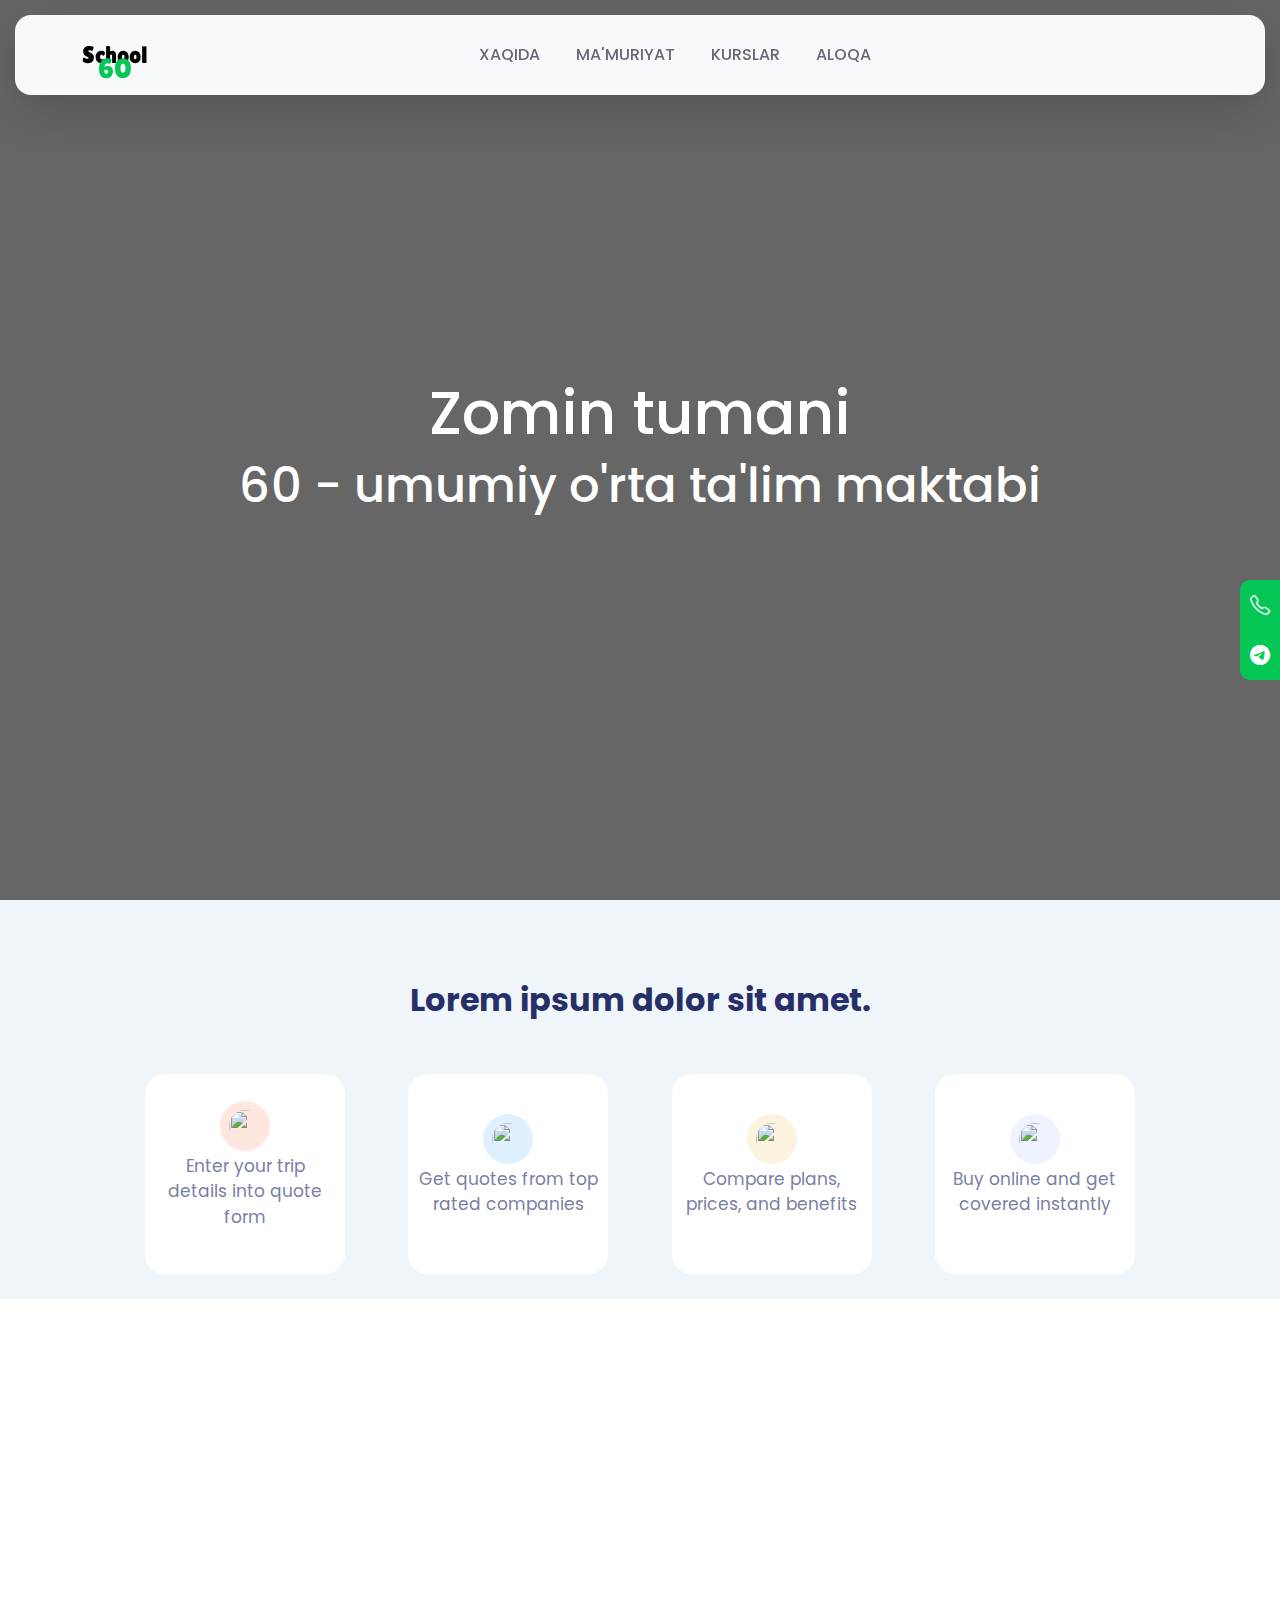
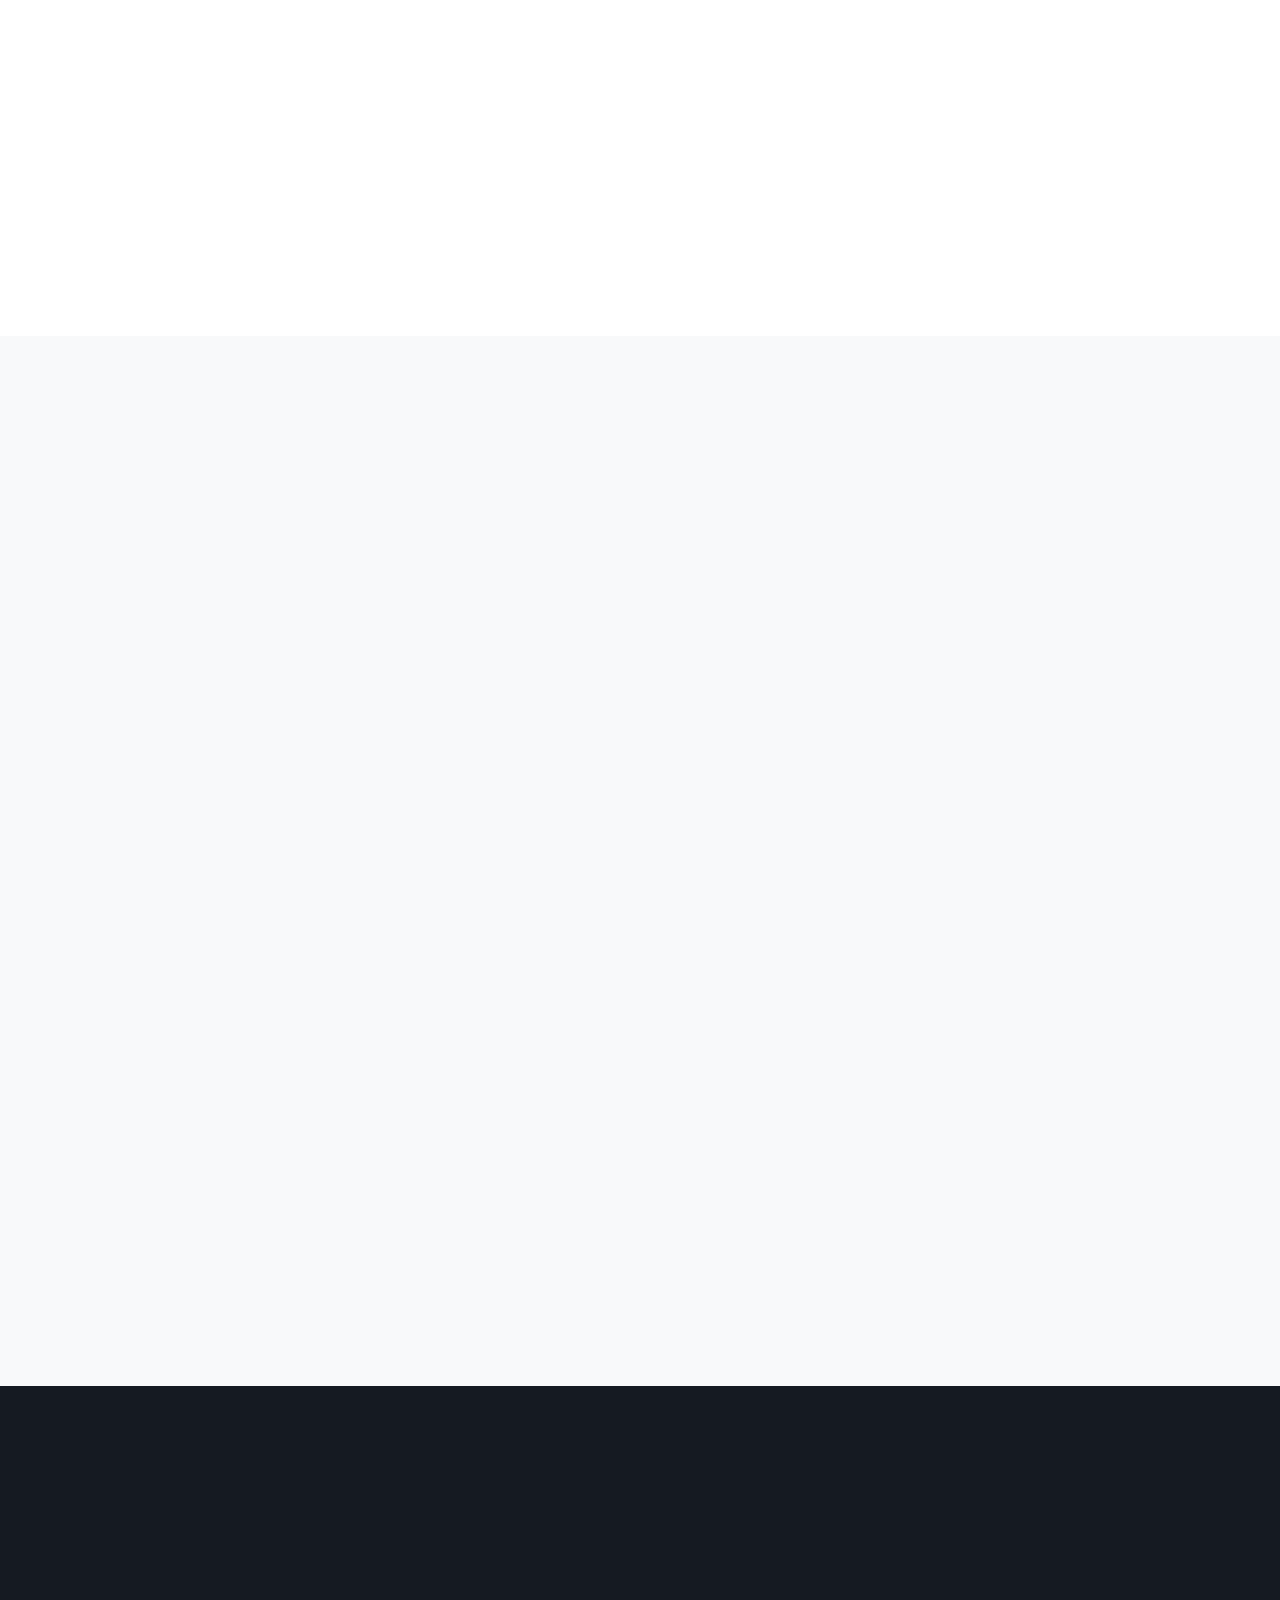
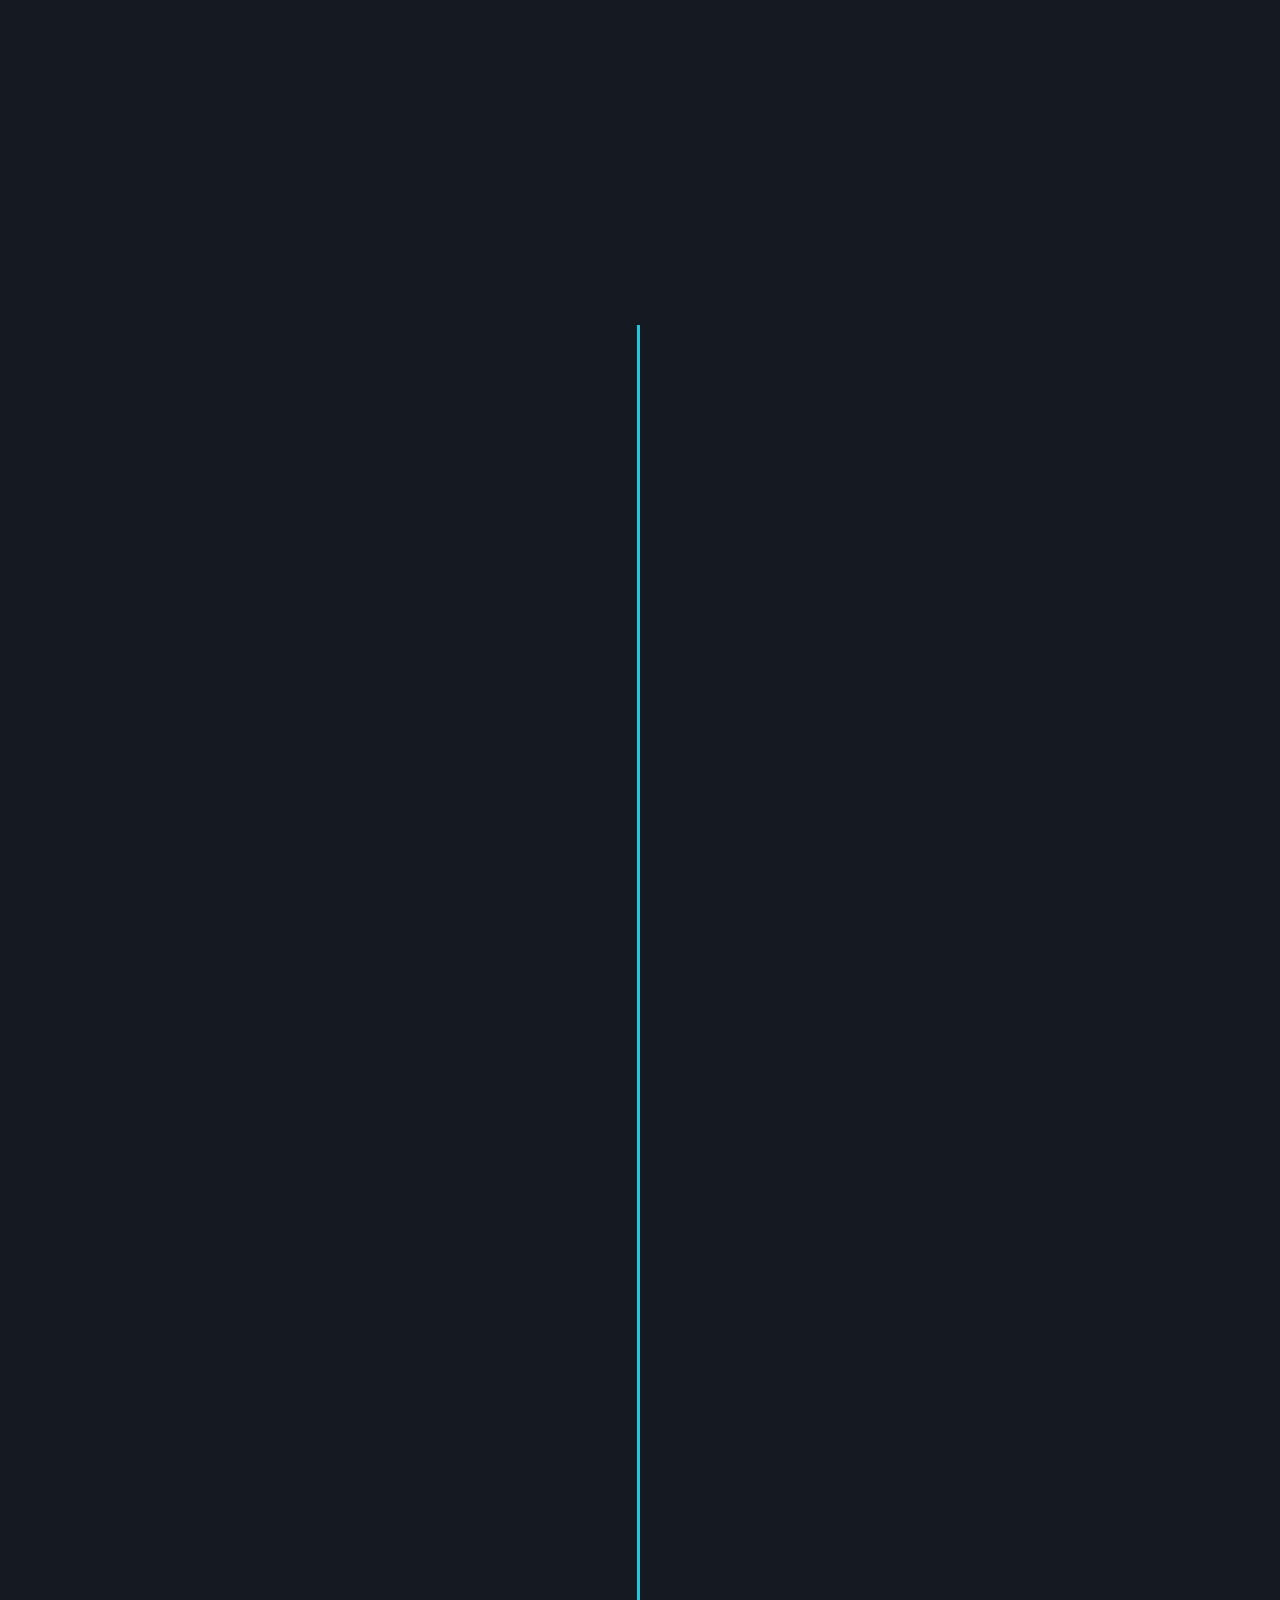
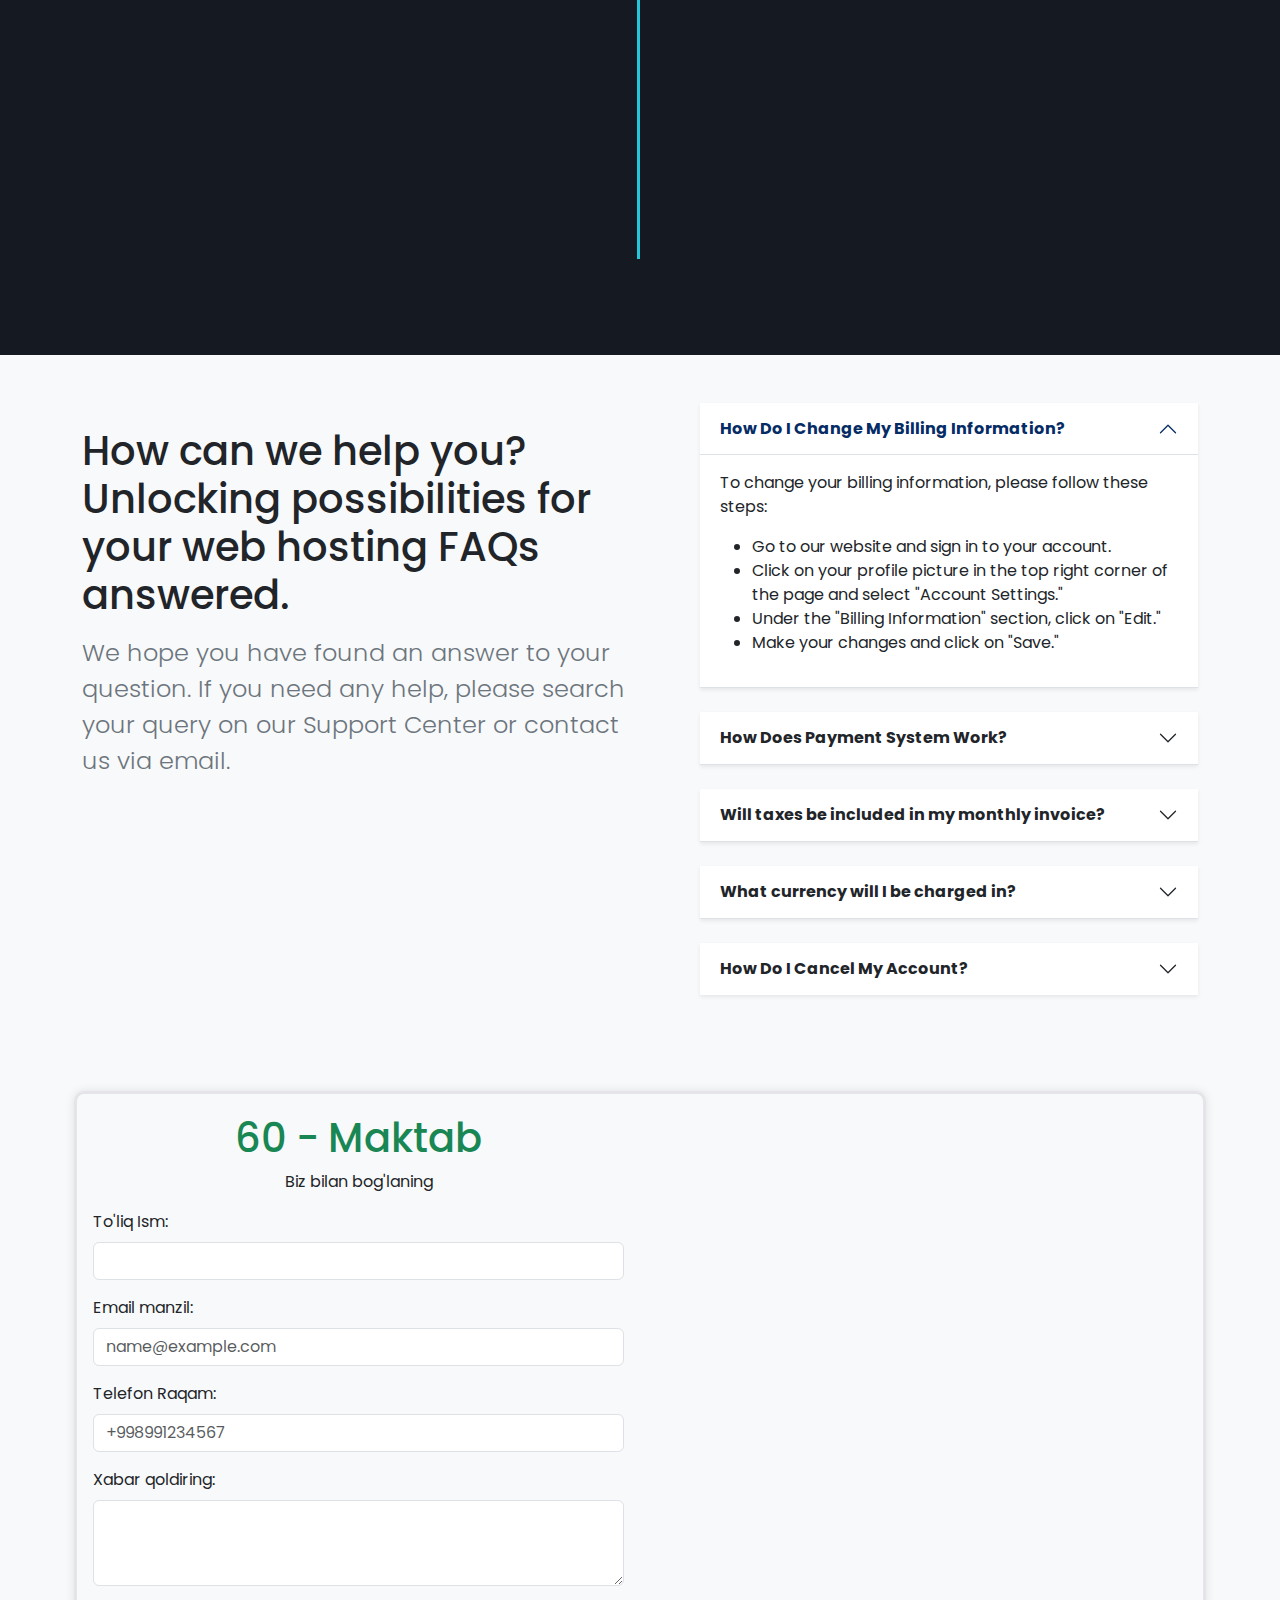
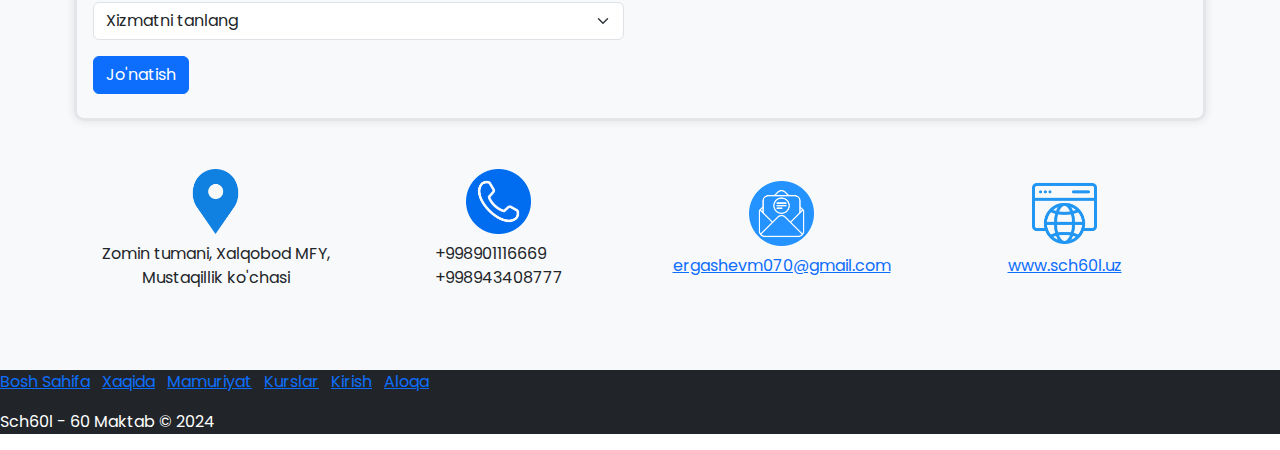
==== commit a18bf77f: "added media query for html font-size" ====
--- a/index.html
+++ b/index.html
@@ -9,6 +9,7 @@
     <link rel="icon" href="images/favicon.png">
     <!-- Bootstrap CSS -->
     <link rel="stylesheet" href="https://cdn.jsdelivr.net/npm/bootstrap@5.3.3/dist/css/bootstrap.min.css">
+    <link rel="stylesheet" href="https://unpkg.com/bs-brain@2.0.4/components/faqs/faq-2/assets/css/faq-2.css">
 
     <!-- Assets -->
     <link rel="stylesheet" href="assets/main.css">
@@ -83,7 +84,7 @@
 
 
     <!-- Hero Section -->
-    <section class="hero-section mb-3">
+    <section class="hero-section">
         <div class="container d-flex align-items-center justify-content-center fs-1 text-white flex-column">
             <h1 class="text-center">Zomin tumani</h1>
             <h2 class="text-center">60 - umumiy o'rta ta'lim maktabi</h2>
@@ -98,27 +99,54 @@
     </div>
     <!-- End fixed button -->
 
-
+    <!-- Features -->
+    <section id="features" class="">
+        <div class="container">
+            <div class="container-heading ">Lorem ipsum dolor sit amet.</div>
+            <div class="items-container">
+                <div class="item mb-3 mb-lg-0">
+                    <img id="map-icon" class="item-icon"
+                        src="https://img.icons8.com/plasticine/100/000000/map-marker.png">
+                    <p class="item-details">Enter your trip details into quote form</p>
+                </div>
+                <div class="item mb-3 mb-lg-0">
+                    <img class="item-icon" id="coin-icon"
+                        src="https://img.icons8.com/ultraviolet/40/000000/expensive-2.png">
+                    <p class="item-details">Get quotes from top rated companies</p>
+                </div>
+                <div class="item mb-3 mb-lg-0">
+                    <img class="item-icon" id="comparison-icon"
+                        src="https://img.icons8.com/dusk/40/000000/price-comparison.png">
+                    <p class="item-details">Compare plans, prices, and benefits</p>
+                </div>
+                <div class="item mb-3 mb-lg-0">
+                    <img class="item-icon" id="laptop-icon" src="https://img.icons8.com/color/48/000000/laptop--v1.png">
+                    <p class="item-details">Buy online and get covered instantly</p>
+                </div>
+            </div>
+        </div>
+    </section>
+    <!-- Featrues End -->
 
     <!-- About School -->
-    <section id="about_school" class="py-5">
+    <section id="about_school" class="my-5 py-5">
         <div class="container">
-            <div class="row align-items-center gx-4">
-                <div data-aos="fade-right" data-aos-duration="700" class="col-md-6">
-                    <div class="mb-sm-3"><img class="img-fluid rounded-3" src="images/school-outside.webp">
-                    </div>
-                </div>
-                <div data-aos="fade-up" data-aos-duration="700" class="col-md-5 offset-md-1">
-                    <div class="ms-md-2 ms-lg-4">
+            <div class="row align-items-center">
+                <div data-aos="fade-right" data-aos-duration="700" class="col-12 col-lg-6 mb-5">
+                    <div class=""><img class="img-fluid rounded-3" src="images/school-outside.webp">
+                    </div>
+                </div>
+                <div data-aos="fade-up" data-aos-duration="700" class="col-12 col-lg-6 ps-lg-5">
+                    <div class="" style="box-sizing: border-box;">
                         <span class="">60 - Maktab</span>
                         <h2 class="display-5 fw-bold position-relative">Biz Xaqimizda <span id="underlineText"></span>
                         </h2>
                         <p class="lead">Lorem ipsum dolor sit amet, consectetur adipiscing elit, sed do eiusmod
                             tempor
-                            incididunt ut labore et dolore magna aliqua. Ut enim ad minim veniam, quis nostrud.</p>
-                        <p class="lead mb-0">Lorem ipsum dolor sit amet, consectetur adipiscing elit, sed do eiusmod
-                        </p>
-                        <a href="about.html" class="btn btn-outline-primary mt-4" tabindex="-1" role="button"
+                            incididunt ut labore et dolore magna aliqua. Ut enim ad minim veniam Lorem ipsum dolor sit
+                            amet consectetur adipisicing elit. Error, excepturi.</p>
+                        <p class="lead mb-0">Lorem ipsum dolor sit amet, consectetur adipiscing elit, sed do eiusmod</p>
+                        <a href="about.html" class="btn btn-outline-primary" tabindex="-1" role="button"
                             aria-disabled="true">Ko'proq bilish <i
                                 class="fa-solid fa-arrow-right-to-bracket ms-1"></i></a>
                     </div>
@@ -201,9 +229,11 @@
                             <h4>Lorem ipsum dolor sit amet consectetur adipisicing elit.</h4>
                             <p>Lorem ipsum dolor sit amet, accu msan in, tempor dictum nequrem ipsum...</p>
                             <p class="text-secondary">12.04.2024</p>
-                            <div class="position-absolute bottom-0 end-0 bg-dark text-success px-4 py-3 rounded">
-                                <i class="fa-solid fa-arrow-right"></i>
-                            </div>
+                            <a href="#" data-bs-toggle="modal" data-bs-target="#yutuqlar-1">
+                                <div class="position-absolute bottom-0 end-0 bg-dark text-success px-4 py-3 rounded">
+                                    <i class="fa-solid fa-arrow-right"></i>
+                                </div>
+                            </a>
                         </div>
                     </div>
                 </div>
@@ -217,9 +247,11 @@
                             <h4>Lorem ipsum dolor sit amet consectetur adipisicing elit.</h4>
                             <p>Lorem ipsum dolor sit amet, accu msan in, tempor dictum nequrem ipsum...</p>
                             <p class="text-secondary">12.04.2024</p>
-                            <div class="position-absolute bottom-0 end-0 bg-dark text-success px-4 py-3 rounded">
-                                <i class="fa-solid fa-arrow-right"></i>
-                            </div>
+                            <a href="#" data-bs-toggle="modal" data-bs-target="#yutuqlar-2">
+                                <div class="position-absolute bottom-0 end-0 bg-dark text-success px-4 py-3 rounded">
+                                    <i class="fa-solid fa-arrow-right"></i>
+                                </div>
+                            </a>
                         </div>
                     </div>
                 </div>
@@ -233,9 +265,11 @@
                             <h4>Lorem ipsum dolor sit amet consectetur adipisicing elit.</h4>
                             <p>Lorem ipsum dolor sit amet, accu msan in, tempor dictum nequrem ipsum...</p>
                             <p class="text-secondary">12.04.2024</p>
-                            <div class="position-absolute bottom-0 end-0 bg-dark text-success px-4 py-3 rounded">
-                                <i class="fa-solid fa-arrow-right"></i>
-                            </div>
+                            <a href="#" data-bs-toggle="modal" data-bs-target="#yutuqlar-3">
+                                <div class="position-absolute bottom-0 end-0 bg-dark text-success px-4 py-3 rounded">
+                                    <i class="fa-solid fa-arrow-right"></i>
+                                </div>
+                            </a>
                         </div>
                     </div>
                 </div>
@@ -249,9 +283,11 @@
                             <h4>Lorem ipsum dolor sit amet consectetur adipisicing elit.</h4>
                             <p>Lorem ipsum dolor sit amet, accu msan in, tempor dictum nequrem ipsum...</p>
                             <p class="text-secondary">12.04.2024</p>
-                            <div class="position-absolute bottom-0 end-0 bg-dark text-success px-4 py-3 rounded">
-                                <i class="fa-solid fa-arrow-right"></i>
-                            </div>
+                            <a href="#" data-bs-toggle="modal" data-bs-target="#yutuqlar-4">
+                                <div class="position-absolute bottom-0 end-0 bg-dark text-success px-4 py-3 rounded">
+                                    <i class="fa-solid fa-arrow-right"></i>
+                                </div>
+                            </a>
                         </div>
                     </div>
                 </div>
@@ -265,9 +301,11 @@
                             <h4>Lorem ipsum dolor sit amet consectetur adipisicing elit.</h4>
                             <p>Lorem ipsum dolor sit amet, accu msan in, tempor dictum nequrem ipsum...</p>
                             <p class="text-secondary">12.04.2024</p>
-                            <div class="position-absolute bottom-0 end-0 bg-dark text-success px-4 py-3 rounded">
-                                <i class="fa-solid fa-arrow-right"></i>
-                            </div>
+                            <a href="#" data-bs-toggle="modal" data-bs-target="#yutuqlar-5">
+                                <div class="position-absolute bottom-0 end-0 bg-dark text-success px-4 py-3 rounded">
+                                    <i class="fa-solid fa-arrow-right"></i>
+                                </div>
+                            </a>
                         </div>
                     </div>
                 </div>
@@ -281,9 +319,11 @@
                             <h4>Lorem ipsum dolor sit amet consectetur adipisicing elit.</h4>
                             <p>Lorem ipsum dolor sit amet, accu msan in, tempor dictum nequrem ipsum...</p>
                             <p class="text-secondary">12.04.2024</p>
-                            <div class="position-absolute bottom-0 end-0 bg-dark text-success px-4 py-3 rounded">
-                                <i class="fa-solid fa-arrow-right"></i>
-                            </div>
+                            <a href="#" data-bs-toggle="modal" data-bs-target="#yutuqlar-6">
+                                <div class="position-absolute bottom-0 end-0 bg-dark text-success px-4 py-3 rounded">
+                                    <i class="fa-solid fa-arrow-right"></i>
+                                </div>
+                            </a>
                         </div>
                     </div>
                 </div>
@@ -297,19 +337,148 @@
                             <h4>Lorem ipsum dolor sit amet consectetur adipisicing elit.</h4>
                             <p>Lorem ipsum dolor sit amet, accu msan in, tempor dictum nequrem ipsum...</p>
                             <p class="text-secondary">12.04.2024</p>
-                            <div class="position-absolute bottom-0 end-0 bg-dark text-success px-4 py-3 rounded">
-                                <i class="fa-solid fa-arrow-right"></i>
-                            </div>
+                            <a href="#" data-bs-toggle="modal" data-bs-target="#yutuqlar-7">
+                                <div class="position-absolute bottom-0 end-0 bg-dark text-success px-4 py-3 rounded">
+                                    <i class="fa-solid fa-arrow-right"></i>
+                                </div>
+                            </a>
                         </div>
                     </div>
                 </div>
             </div>
         </div>
     </section>
+    <!-- Modals for achievements -->
+    <div class="modal fade" id="yutuqlar-1" tabindex="-1" aria-labelledby="exampleModalLabel" aria-hidden="true">
+        <div class="modal-dialog modal-lg modal-dialog-centered modal-dialog-scrollable">
+            <div class="modal-content">
+                <div class="modal-header">
+                    <h1 class="modal-title fs-5" id="exampleModalLabel">Lorem, ipsum dolor.</h1>
+                    <button type="button" class="btn-close" data-bs-dismiss="modal" aria-label="Close"></button>
+                </div>
+                <div class="modal-body">
+                    <img src="images/yutuqlar/yutuqlar-1.webp" class="img-fluid" alt="">
+                    <p>Lorem ipsum dolor sit amet consectetur adipisicing elit. Voluptatem consequuntur beatae sunt
+                        molestias quisquam incidunt quis sequi amet reprehenderit deserunt?</p>
+                </div>
+                <div class="modal-footer">
+                    <button type="button" class="btn btn-secondary" data-bs-dismiss="modal">Close</button>
+                </div>
+            </div>
+        </div>
+    </div>
+    <div class="modal fade" id="yutuqlar-2" tabindex="-1" aria-labelledby="exampleModalLabel" aria-hidden="true">
+        <div class="modal-dialog modal-lg modal-dialog-centered modal-dialog-scrollable">
+            <div class="modal-content">
+                <div class="modal-header">
+                    <h1 class="modal-title fs-5" id="exampleModalLabel">Lorem, ipsum dolor.</h1>
+                    <button type="button" class="btn-close" data-bs-dismiss="modal" aria-label="Close"></button>
+                </div>
+                <div class="modal-body">
+                    <img src="images/yutuqlar/yutuqlar-2.webp" class="img-fluid" alt="">
+                    <p>Lorem ipsum dolor sit amet consectetur adipisicing elit. Voluptatem consequuntur beatae sunt
+                        molestias quisquam incidunt quis sequi amet reprehenderit deserunt?</p>
+                </div>
+                <div class="modal-footer">
+                    <button type="button" class="btn btn-secondary" data-bs-dismiss="modal">Close</button>
+                </div>
+            </div>
+        </div>
+    </div>
+    <div class="modal fade" id="yutuqlar-3" tabindex="-1" aria-labelledby="exampleModalLabel" aria-hidden="true">
+        <div class="modal-dialog modal-lg modal-dialog-centered modal-dialog-scrollable">
+            <div class="modal-content">
+                <div class="modal-header">
+                    <h1 class="modal-title fs-5" id="exampleModalLabel">Lorem, ipsum dolor.</h1>
+                    <button type="button" class="btn-close" data-bs-dismiss="modal" aria-label="Close"></button>
+                </div>
+                <div class="modal-body">
+                    <img src="images/yutuqlar/ingliz-tili.webp" class="img-fluid" alt="">
+                    <p>Lorem ipsum dolor sit amet consectetur adipisicing elit. Voluptatem consequuntur beatae sunt
+                        molestias quisquam incidunt quis sequi amet reprehenderit deserunt?</p>
+                </div>
+                <div class="modal-footer">
+                    <button type="button" class="btn btn-secondary" data-bs-dismiss="modal">Close</button>
+                </div>
+            </div>
+        </div>
+    </div>
+    <div class="modal fade" id="yutuqlar-4" tabindex="-1" aria-labelledby="exampleModalLabel" aria-hidden="true">
+        <div class="modal-dialog modal-lg modal-dialog-centered modal-dialog-scrollable">
+            <div class="modal-content">
+                <div class="modal-header">
+                    <h1 class="modal-title fs-5" id="exampleModalLabel">Lorem, ipsum dolor.</h1>
+                    <button type="button" class="btn-close" data-bs-dismiss="modal" aria-label="Close"></button>
+                </div>
+                <div class="modal-body">
+                    <img src="images/yutuqlar/yutuqlar-3.webp" class="img-fluid" alt="">
+                    <p>Lorem ipsum dolor sit amet consectetur adipisicing elit. Voluptatem consequuntur beatae sunt
+                        molestias quisquam incidunt quis sequi amet reprehenderit deserunt?</p>
+                </div>
+                <div class="modal-footer">
+                    <button type="button" class="btn btn-secondary" data-bs-dismiss="modal">Close</button>
+                </div>
+            </div>
+        </div>
+    </div>
+    <div class="modal fade" id="yutuqlar-5" tabindex="-1" aria-labelledby="exampleModalLabel" aria-hidden="true">
+        <div class="modal-dialog modal-lg modal-dialog-centered modal-dialog-scrollable">
+            <div class="modal-content">
+                <div class="modal-header">
+                    <h1 class="modal-title fs-5" id="exampleModalLabel">Lorem, ipsum dolor.</h1>
+                    <button type="button" class="btn-close" data-bs-dismiss="modal" aria-label="Close"></button>
+                </div>
+                <div class="modal-body">
+                    <img src="images/yutuqlar/yutuqlar-4.webp" class="img-fluid" alt="">
+                    <p>Lorem ipsum dolor sit amet consectetur adipisicing elit. Voluptatem consequuntur beatae sunt
+                        molestias quisquam incidunt quis sequi amet reprehenderit deserunt?</p>
+                </div>
+                <div class="modal-footer">
+                    <button type="button" class="btn btn-secondary" data-bs-dismiss="modal">Close</button>
+                </div>
+            </div>
+        </div>
+    </div>
+    <div class="modal fade" id="yutuqlar-6" tabindex="-1" aria-labelledby="exampleModalLabel" aria-hidden="true">
+        <div class="modal-dialog modal-lg modal-dialog-centered modal-dialog-scrollable">
+            <div class="modal-content">
+                <div class="modal-header">
+                    <h1 class="modal-title fs-5" id="exampleModalLabel">Lorem, ipsum dolor.</h1>
+                    <button type="button" class="btn-close" data-bs-dismiss="modal" aria-label="Close"></button>
+                </div>
+                <div class="modal-body">
+                    <img src="images/yutuqlar/yutuqlar-5.webp" class="img-fluid" alt="">
+                    <p>Lorem ipsum dolor sit amet consectetur adipisicing elit. Voluptatem consequuntur beatae sunt
+                        molestias quisquam incidunt quis sequi amet reprehenderit deserunt?</p>
+                </div>
+                <div class="modal-footer">
+                    <button type="button" class="btn btn-secondary" data-bs-dismiss="modal">Close</button>
+                </div>
+            </div>
+        </div>
+    </div>
+    <div class="modal fade" id="yutuqlar-7" tabindex="-1" aria-labelledby="exampleModalLabel" aria-hidden="true">
+        <div class="modal-dialog modal-lg modal-dialog-centered modal-dialog-scrollable">
+            <div class="modal-content">
+                <div class="modal-header">
+                    <h1 class="modal-title fs-5" id="exampleModalLabel">Lorem, ipsum dolor.</h1>
+                    <button type="button" class="btn-close" data-bs-dismiss="modal" aria-label="Close"></button>
+                </div>
+                <div class="modal-body">
+                    <img src="images/yutuqlar/yutuqlar-6.webp" class="img-fluid" alt="">
+                    <p>Lorem ipsum dolor sit amet consectetur adipisicing elit. Voluptatem consequuntur beatae sunt
+                        molestias quisquam incidunt quis sequi amet reprehenderit deserunt?</p>
+                </div>
+                <div class="modal-footer">
+                    <button type="button" class="btn btn-secondary" data-bs-dismiss="modal">Close</button>
+                </div>
+            </div>
+        </div>
+    </div>
     <!-- End Results -->
 
     <!-- About_Courses -->
-    <section id="about_courses" class="text-white">
+    <section id="about_courses" class="text-white py-5">
         <!-- <div id="courses"
             class="course_hero d-flex position-relative justify-content-center align-items-center flex-column">
             <h1>Kelajak Kasblar Markazi</h1>
@@ -319,7 +488,8 @@
         </div> -->
         <div class="container-md py-5">
             <div class="banner text-center">
-                <h1 data-aos="fade-up" class="text-center mt-3 mb-5">Kelajak kasblariga tayyorlash markazi<br></h1>
+                <h1 data-aos="fade-up" class="text-center mb-5 pb-5 fw-bold display-4"><span
+                        class="text-success">Kelajak kasblariga</span> tayyorlash markazi<br></h1>
                 <img data-aos="fade-up" style="width: 90%; border-radius: 15px;" class="mb-5"
                     src="images/5-tashabbus-outside-2.webp" alt="">
                 <p data-aos="fade-up" class="mb-2">FurniFlex Challenging</p>
@@ -410,80 +580,113 @@
     </section>
     <!-- End About_Classes -->
 
-    <!-- Join us start -->
-    <section>
-
-    </section>
-    <!-- End Join Us -->
-
     <!-- FAQ start -->
-    <section class="bg-light py-3 py-md-5">
+    <section class="bsb-faq-2 bg-light py-3 py-md-5 py-xl-8">
         <div class="container">
-            <div class="row gy-5 gy-lg-0 align-items-lg-center">
+            <div class="row gy-5 gy-lg-0">
                 <div class="col-12 col-lg-6">
-                    <img class="img-fluid rounded" loading="lazy" src="images/5-tashabbus-outside.webp"
-                        alt="How can we help you?">
+                    <img src="images/question.png" class="w-50" alt="">
+                    <h2 class="h1 mb-3">How can we help you? Unlocking possibilities for your web hosting FAQs answered.
+                    </h2>
+                    <p class="lead fs-4 text-secondary mb-4">We hope you have found an answer to your question. If you
+                        need any help, please search your query on our Support Center or contact us via email.</p>
                 </div>
                 <div class="col-12 col-lg-6">
                     <div class="row justify-content-xl-end">
                         <div class="col-12 col-xl-11">
-                            <h2 class="h1 mb-3">Ko'p so'raladigan savollar</h2>
-                            <p class="lead fs-4 text-secondary mb-5">We hope you have found an answer to your question.
-                                Lorem ipsum dolor sit amet consectetur adipisicing elit. Laborum, voluptatem!</p>
                             <div class="accordion accordion-flush" id="accordionExample">
-                                <div class="accordion-item">
+                                <div class="accordion-item mb-4 shadow-sm">
                                     <h2 class="accordion-header" id="headingOne">
-                                        <button class="accordion-button" type="button" data-bs-toggle="collapse"
-                                            data-bs-target="#collapseOne" aria-expanded="true"
+                                        <button class="accordion-button bg-transparent fw-bold" type="button"
+                                            data-bs-toggle="collapse" data-bs-target="#collapseOne" aria-expanded="true"
                                             aria-controls="collapseOne">
-                                            Lorem, ipsum dolor sit amet consectetur adipisicing elit.
+                                            How Do I Change My Billing Information?
                                         </button>
                                     </h2>
                                     <div id="collapseOne" class="accordion-collapse collapse show"
                                         aria-labelledby="headingOne" data-bs-parent="#accordionExample">
                                         <div class="accordion-body">
-                                            <p>Lorem ipsum dolor sit amet consectetur, adipisicing elit.</p>
+                                            <p>To change your billing information, please follow these steps:</p>
                                             <ul>
-                                                <li>Lorem ipsum dolor sit amet consectetur.</li>
-                                                <li>Lorem ipsum dolor sit amet consectetur, adipisicing elit. Vel, quae! Lorem ipsum dolor sit amet.</li>
-                                                <li>Lorem ipsum dolor sit amet consectetur adipisicing elit.</li>
-                                                <li>Lorem ipsum dolor sit amet.</li>
+                                                <li>Go to our website and sign in to your account.</li>
+                                                <li>Click on your profile picture in the top right corner of the page
+                                                    and select "Account Settings."</li>
+                                                <li>Under the "Billing Information" section, click on "Edit."</li>
+                                                <li>Make your changes and click on "Save."</li>
                                             </ul>
                                         </div>
                                     </div>
                                 </div>
-                                <div class="accordion-item">
+                                <div class="accordion-item mb-4 shadow-sm">
                                     <h2 class="accordion-header" id="headingTwo">
-                                        <button class="accordion-button collapsed" type="button"
+                                        <button class="accordion-button collapsed bg-transparent fw-bold" type="button"
                                             data-bs-toggle="collapse" data-bs-target="#collapseTwo"
                                             aria-expanded="false" aria-controls="collapseTwo">
-                                            Lorem ipsum dolor sit amet.
+                                            How Does Payment System Work?
                                         </button>
                                     </h2>
                                     <div id="collapseTwo" class="accordion-collapse collapse"
-                                        aria-labelledby="headingTwo" data-bs-parent="#accordionExample">
+                                        aria-labelledby="headingTwo">
                                         <div class="accordion-body">
-                                            Lorem ipsum, dolor sit amet consectetur adipisicing elit. Accusantium voluptatum aliquid minima quas earum asperiores, molestiae ea eaque incidunt velit nihil amet vitae qui non vero iusto consectetur numquam adipisci.
+                                            A payment system is a way to transfer money from one person or organization
+                                            to another. It is a complex process that involves many different parties,
+                                            including banks, credit card companies, and merchants.
                                         </div>
                                     </div>
                                 </div>
-                                <div class="accordion-item">
+                                <div class="accordion-item mb-4 shadow-sm">
                                     <h2 class="accordion-header" id="headingThree">
-                                        <button class="accordion-button collapsed" type="button"
+                                        <button class="accordion-button collapsed bg-transparent fw-bold" type="button"
                                             data-bs-toggle="collapse" data-bs-target="#collapseThree"
                                             aria-expanded="false" aria-controls="collapseThree">
-                                            Lorem ipsum dolor sit amet consectetur.
+                                            Will taxes be included in my monthly invoice?
                                         </button>
                                     </h2>
                                     <div id="collapseThree" class="accordion-collapse collapse"
-                                        aria-labelledby="headingThree" data-bs-parent="#accordionExample">
+                                        aria-labelledby="headingThree">
+                                        <div class="accordion-body">
+                                            Whether or not taxes are included in your monthly invoice depends on a
+                                            number of factors, including your location, the type of services you are
+                                            receiving, and the policies of the company providing you with those
+                                            services.
+                                        </div>
+                                    </div>
+                                </div>
+                                <div class="accordion-item mb-4 shadow-sm">
+                                    <h2 class="accordion-header" id="headingFour">
+                                        <button class="accordion-button collapsed bg-transparent fw-bold" type="button"
+                                            data-bs-toggle="collapse" data-bs-target="#collapseFour"
+                                            aria-expanded="false" aria-controls="collapseFour">
+                                            What currency will I be charged in?
+                                        </button>
+                                    </h2>
+                                    <div id="collapseFour" class="accordion-collapse collapse"
+                                        aria-labelledby="headingFour">
+                                        <div class="accordion-body">
+                                            The currency you are charged in when making a purchase will depend on a
+                                            number of factors, including the merchant you are purchasing from, the
+                                            country you are purchasing from, and the payment method you are using.
+                                        </div>
+                                    </div>
+                                </div>
+                                <div class="accordion-item shadow-sm">
+                                    <h2 class="accordion-header" id="headingFive">
+                                        <button class="accordion-button collapsed bg-transparent fw-bold" type="button"
+                                            data-bs-toggle="collapse" data-bs-target="#collapseFive"
+                                            aria-expanded="false" aria-controls="collapseFive">
+                                            How Do I Cancel My Account?
+                                        </button>
+                                    </h2>
+                                    <div id="collapseFive" class="accordion-collapse collapse"
+                                        aria-labelledby="headingFive">
                                         <div class="accordion-body">
                                             <p>To cancel your account, please follow these steps:</p>
                                             <ul>
-                                                <li>Call of Duty: Modern Warfare 2</li>
-                                                <li>Brothers in Arms: Hell's Highway</li>
-                                                <li>Need for Speed: The Run</li>
-                                                <li>Grand Theft Auto: 4</li>
+                                                <li>Go to our website and sign in to your account.</li>
+                                                <li>Click on your profile picture in the top right corner of the page
+                                                    and select "Account Settings."</li>
+                                                <li>Scroll to the bottom of the page and click on "Cancel Account."</li>
+                                                <li>Enter your password and click on "Cancel Account."</li>
                                             </ul>
                                         </div>
                                     </div>
--- a/assets/main.css
+++ b/assets/main.css
@@ -1,7 +1,101 @@
+/* Features */
+#features {
+    font-family: sans-serif;
+    display: flex;
+    align-items: center;
+    height: fit-content;
+    justify-content: center;
+    width: 100%;
+    background-color: #EFF5F8;
+    position: relative;
+}
+
+#features::before {
+    content: "";
+    position: absolute;
+    top: 0;
+    left: 0;
+    right: 0;
+    bottom: 0;
+    background-image: url(../images/lines.svg);
+    background-attachment: fixed;
+    background-position: center;
+    background-repeat: no-repeat;
+    background-size: cover;
+    opacity: .13;
+}
+
+#features .container {
+    margin: 2% 0%;
+    width: 100%;
+}
+
+#features .container-heading {
+    text-align: center;
+    color: #262f68;
+    font-size: 2rem;
+    font-weight: bold;
+    margin: 50px 0%;
+}
+
+#features .items-container {
+    display: flex;
+    flex-wrap: wrap;
+    justify-content: space-evenly;
+}
+
+#features .item {
+    display: flex;
+    flex-direction: column;
+    align-items: center;
+    width: 200px;
+    height: 200px;
+    background-color: #fff;
+    justify-content: center;
+    border-radius: 20px;
+    box-sizing: border-box;
+    padding: 10px;
+    opacity: 1;
+    z-index: 3;
+}
+
+#features .item-icon {
+    width: 50px;
+    height: 50px;
+    padding: 5%;
+    margin-bottom: 0.2rem;
+    border-radius: 25px;
+}
+
+#features #map-icon {
+    background-color: #ffe6df;
+}
+
+#features #coin-icon {
+    background-color: #dff0fe;
+}
+
+#features #comparison-icon {
+    background-color: #fcf3df;
+}
+
+#features #laptop-icon {
+    background-color: #eff2ff;
+}
+
+#features .item-details {
+    font-size: 17px;
+    text-align: center;
+    color: #7980a3;
+}
+
+/* Features End */
+
+
 /* Fixed contact us btn */
 .fixed_btn {
     position: fixed;
-    top: 50%;
+    top: 70%;
     right: 0;
     transform: translateY(-50%);
     display: flex;
@@ -54,22 +148,15 @@
 
 /* hero end */
 
-/* Features start */
-.carousel-indicators img {
-    width: 70px;
-    display: block;
-}
-
-.carousel-indicators button {
-    width: max-content !important;
-}
-
-.carousel-indicators {
-    position: unset;
-}
-
-/* Features end */
-
+/* Achievements */
+#achievements .card {
+    transition: .5s ease-in-out;
+}
+#achievements .card:hover {
+    transform: scale(1.1);
+    
+}
+/* Achievements End */
 
 /* 5-tashabbus start */
 #about_classes {
@@ -213,7 +300,7 @@
         padding-left: 70px;
         padding-right: 25px;
     }
-    
+
     /* Make sure that all arrows are pointing leftwards */
     .timeline-2::before {
         left: 60px;
@@ -246,7 +333,7 @@
     position: absolute;
     left: 30%;
     transform: translateX(-50%);
-    z-index: -10;
+    z-index: -1;
     right: 0;
     width: 40%;
     height: 15px;
@@ -255,4 +342,16 @@
     border-radius: 50px;
 }
 
-/* Text underline end */+/* Text underline end */
+
+/* Join us start */
+
+/* Join us End */
+
+
+
+@media (max-width:767px) {
+    html {
+        font-size: 15px;
+    }
+}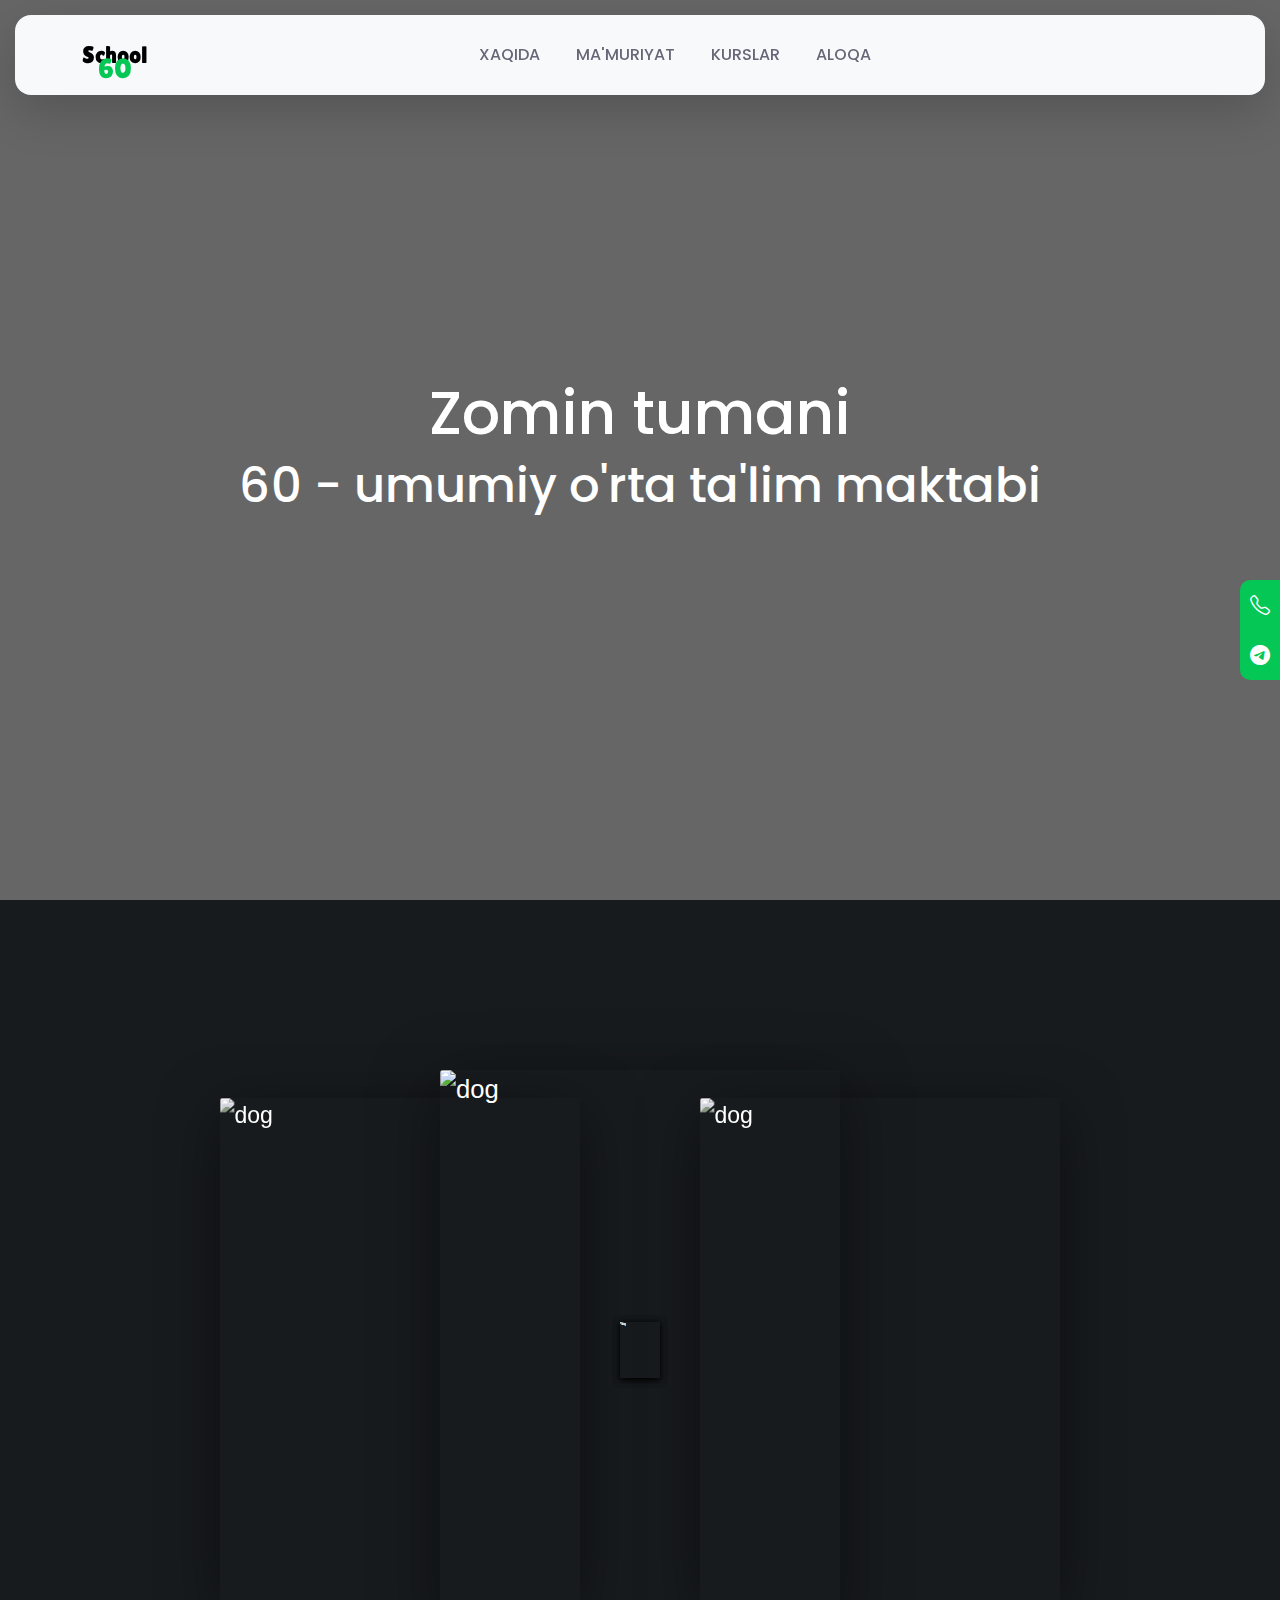
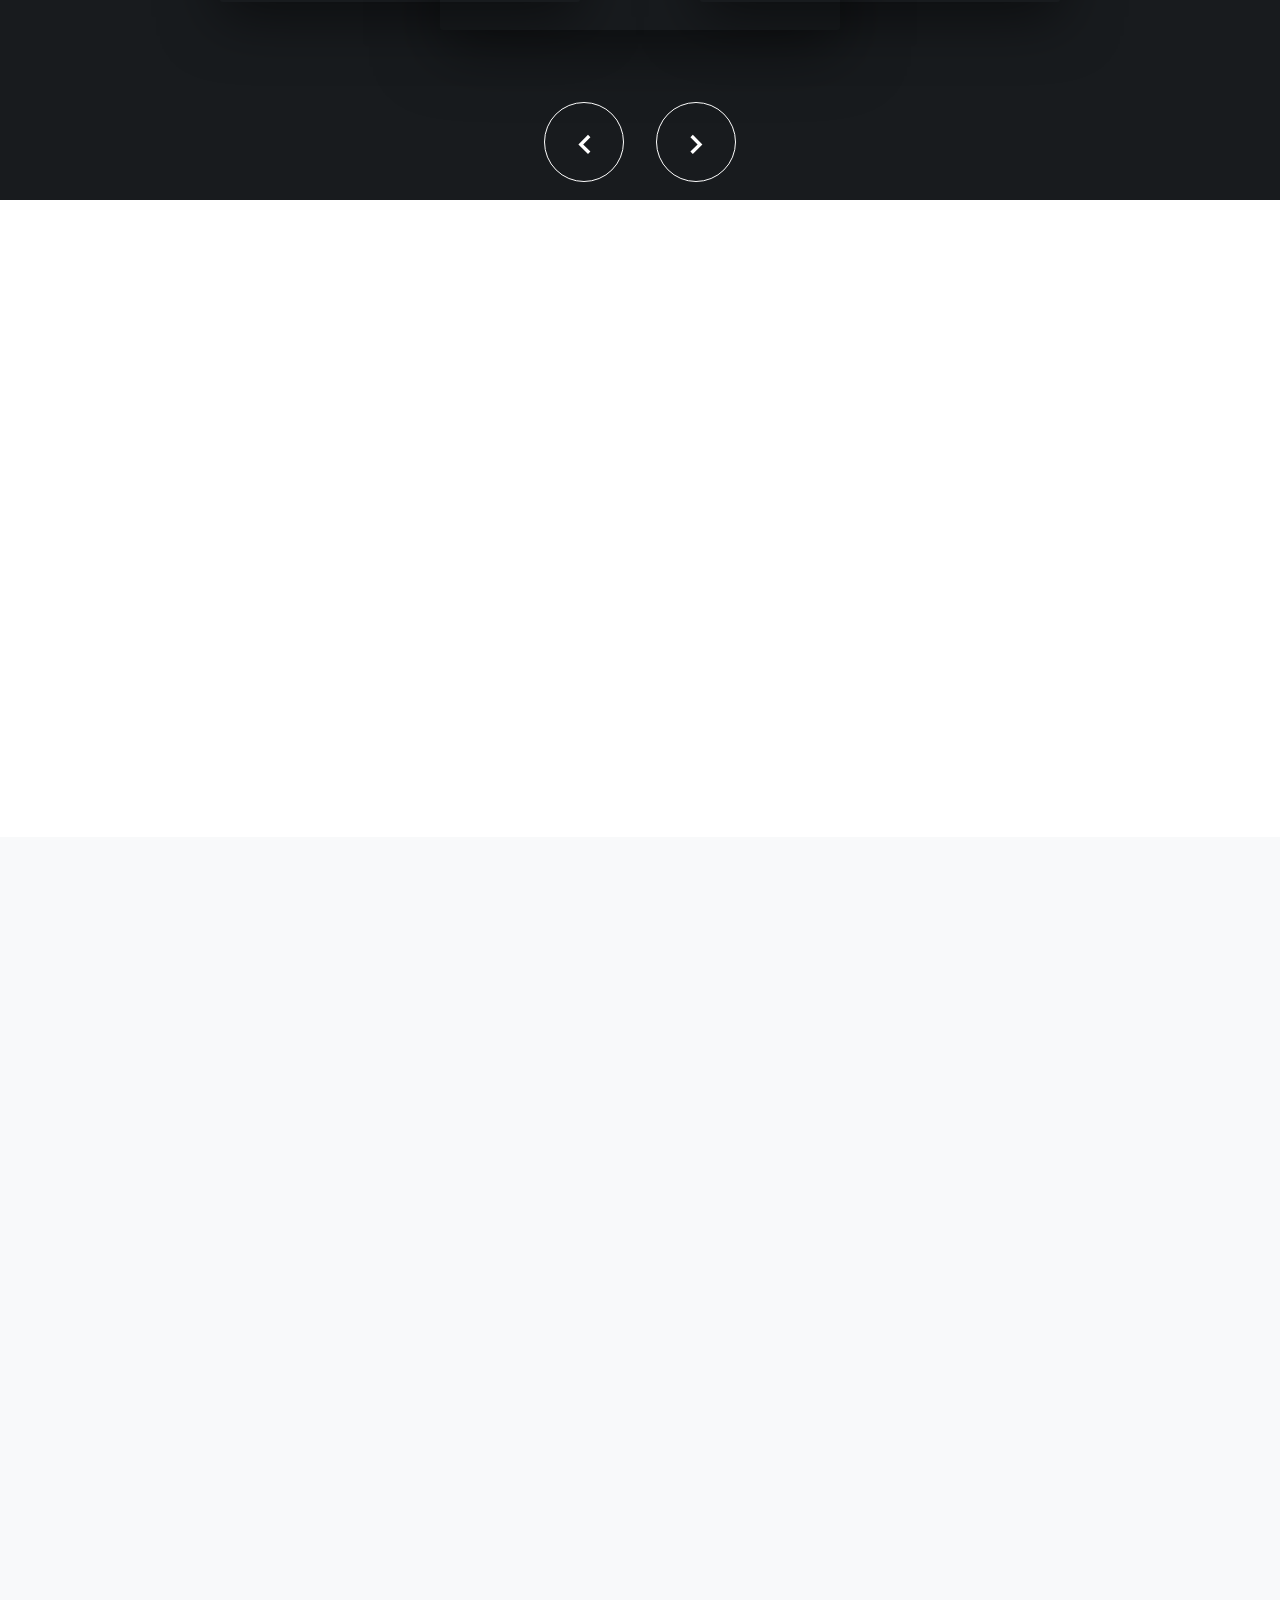
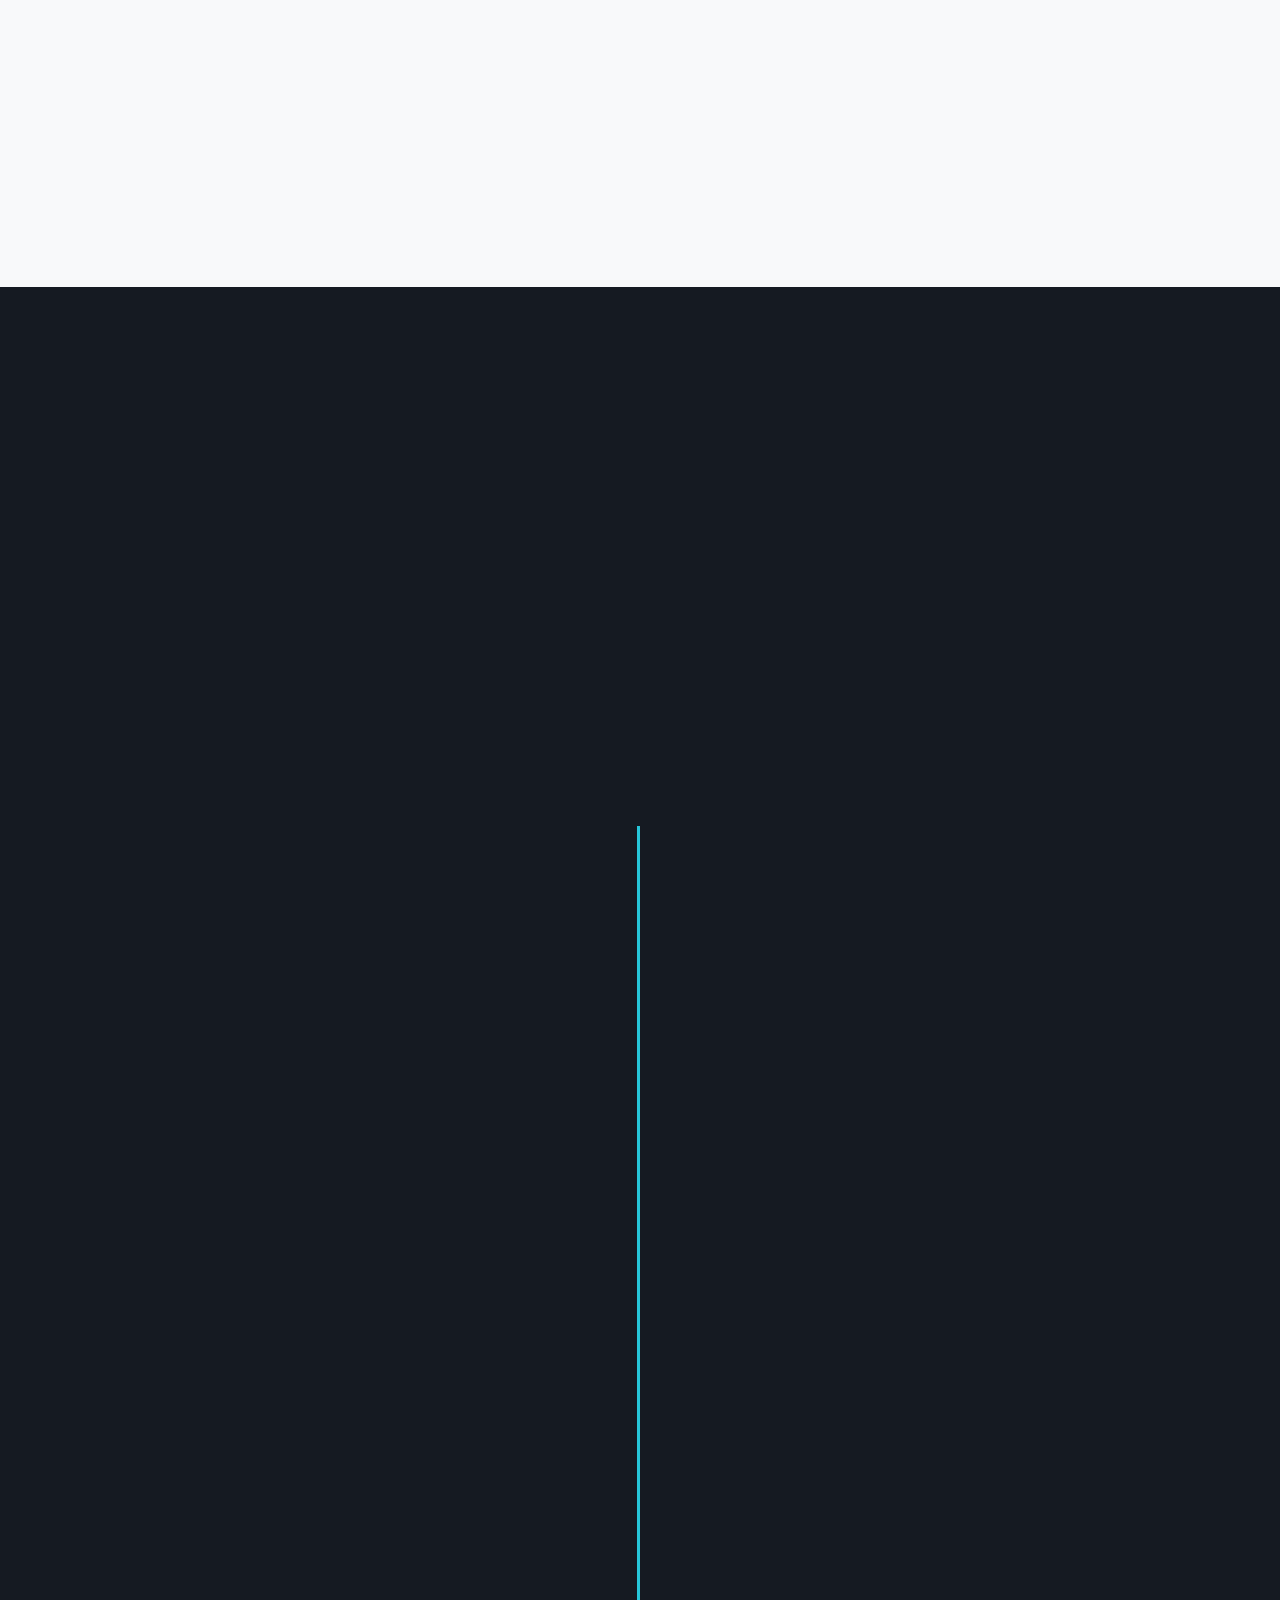
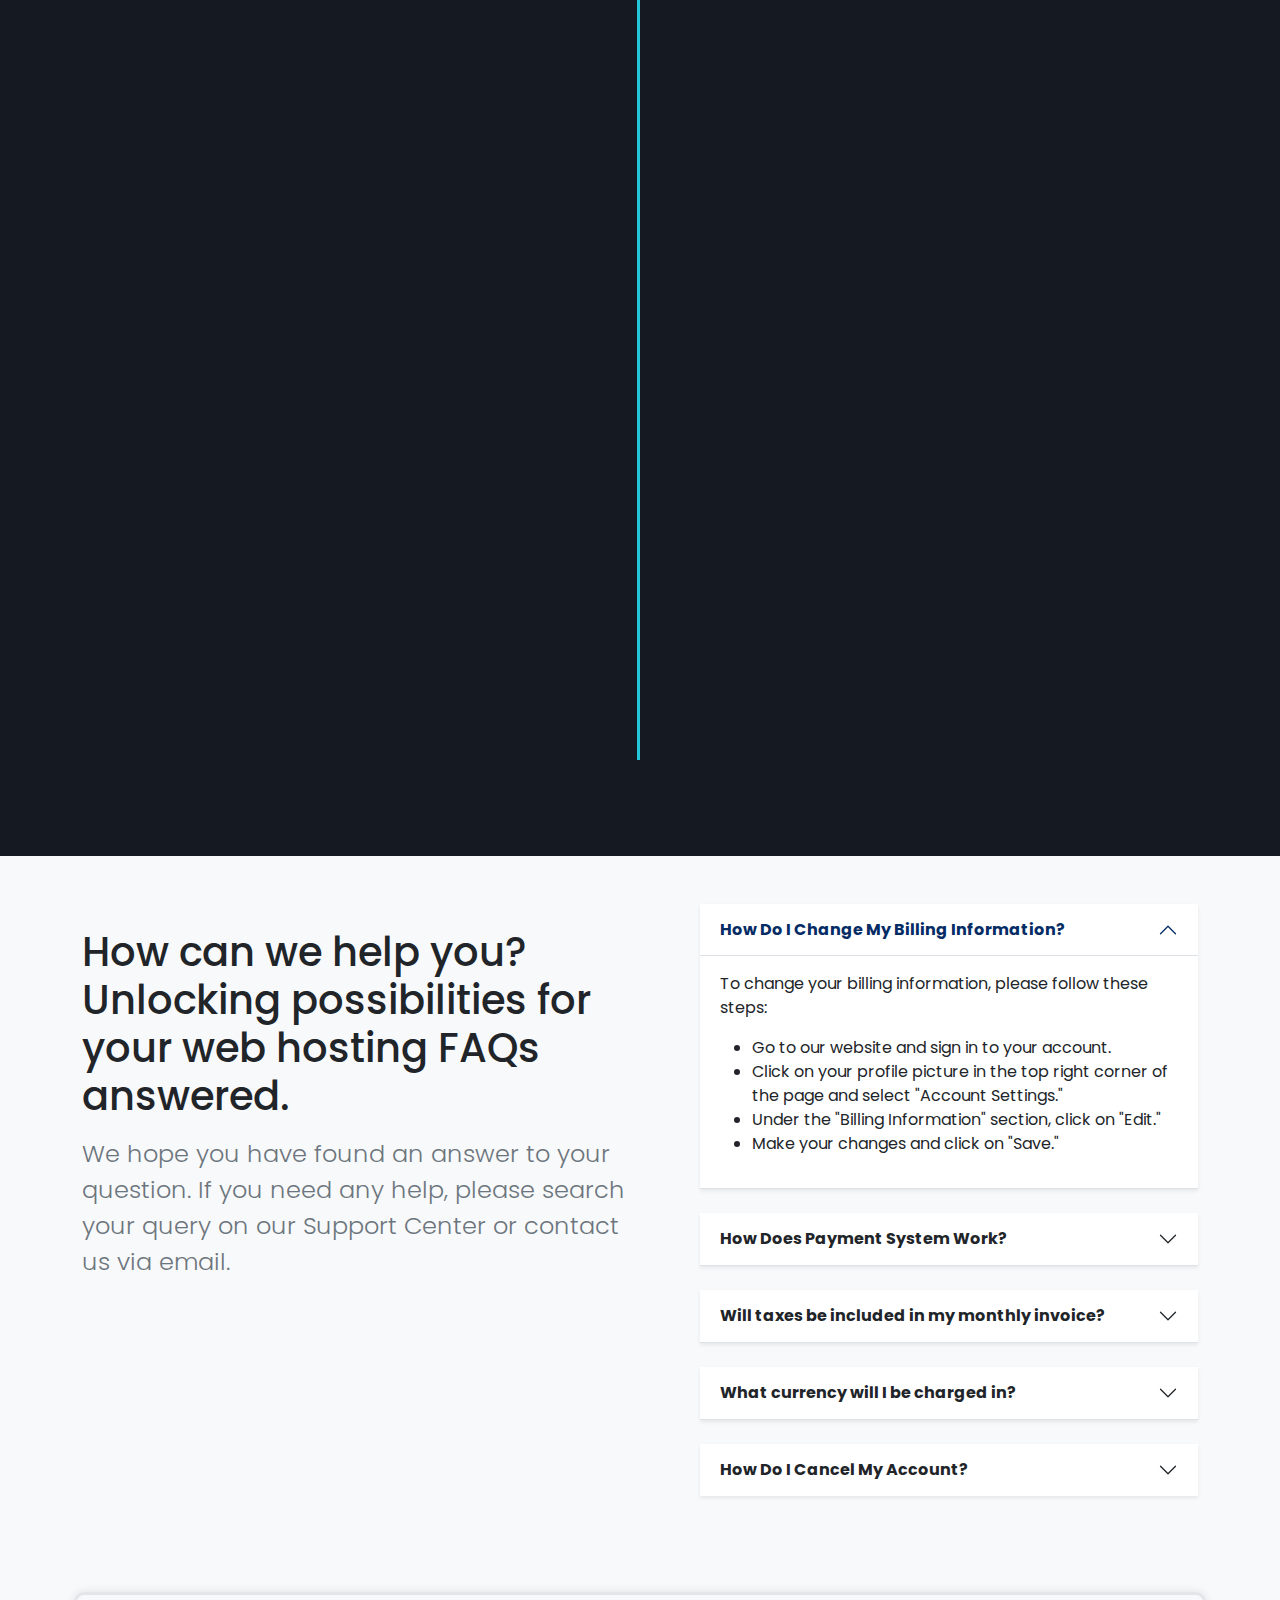
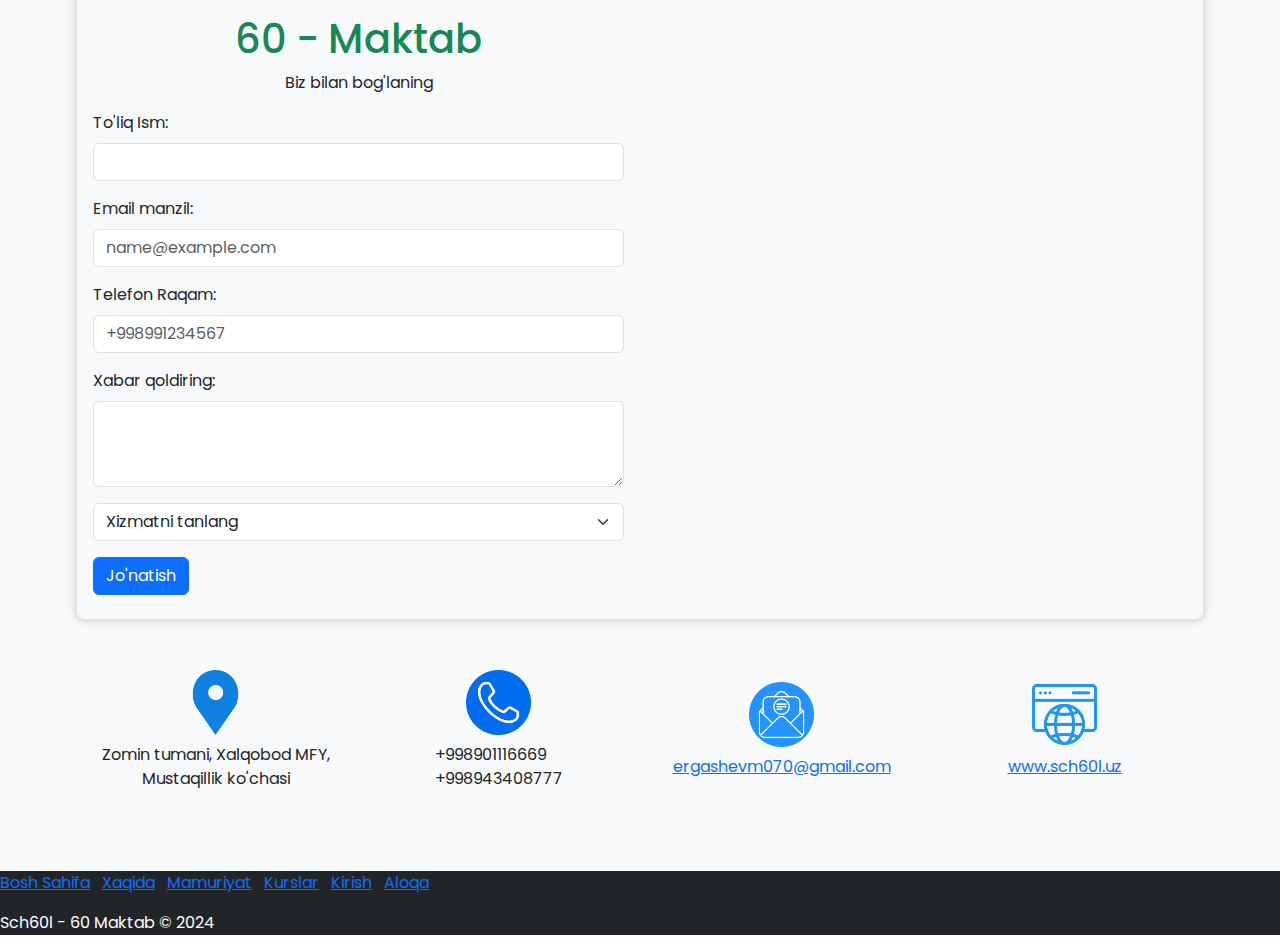
==== commit 0b1bbf0d: "custom carousel from codepen worked" ====
--- a/index.html
+++ b/index.html
@@ -101,8 +101,8 @@
 
     <!-- Features -->
     <section id="features" class="">
-        <div class="container">
-            <div class="container-heading ">Lorem ipsum dolor sit amet.</div>
+        <!-- <div class="container">
+            <div class="container-heading">Lorem ipsum dolor sit amet.</div>
             <div class="items-container">
                 <div class="item mb-3 mb-lg-0">
                     <img id="map-icon" class="item-icon"
@@ -123,6 +123,65 @@
                     <img class="item-icon" id="laptop-icon" src="https://img.icons8.com/color/48/000000/laptop--v1.png">
                     <p class="item-details">Buy online and get covered instantly</p>
                 </div>
+            </div>
+        </div> -->
+
+        <div class="carousel_feat">
+            <div class="carousel__item carousel__item--left">
+                <img src="https://images.unsplash.com/photo-1530281700549-e82e7bf110d6?q=80&w=3388&auto=format&fit=crop&ixlib=rb-4.0.3&ixid=M3wxMjA3fDB8MHxwaG90by1wYWdlfHx8fGVufDB8fHx8fA%3D%3D"
+                    alt="dog">
+                <div class="carousel__text">
+                    <h3>Cute Puppy</h3>
+                    <p>Isn't it cute?!</p>
+                </div>
+            </div>
+            <div class="carousel__item carousel__item--main">
+                <img src="https://images.unsplash.com/photo-1552053831-71594a27632d?q=80&w=3362&auto=format&fit=crop&ixlib=rb-4.0.3&ixid=M3wxMjA3fDB8MHxwaG90by1wYWdlfHx8fGVufDB8fHx8fA%3D%3D"
+                    alt="dog">
+                <div class="carousel__text">
+                    <h3>Cute Puppy</h3>
+                    <p>Isn't it cute?!</p>
+                </div>
+            </div>
+            <div class="carousel__item carousel__item--right">
+                <img src="https://images.unsplash.com/photo-1537151625747-768eb6cf92b2?q=80&w=2568&auto=format&fit=crop&ixlib=rb-4.0.3&ixid=M3wxMjA3fDB8MHxwaG90by1wYWdlfHx8fGVufDB8fHx8fA%3D%3D"
+                    alt="dog">
+                <div class="carousel__text">
+                    <h3>Cute Puppy</h3>
+                    <p>Isn't it cute?!</p>
+                </div>
+            </div>
+            <div class="carousel__item">
+                <img src="https://images.unsplash.com/photo-1588943211346-0908a1fb0b01?q=80&w=3024&auto=format&fit=crop&ixlib=rb-4.0.3&ixid=M3wxMjA3fDB8MHxwaG90by1wYWdlfHx8fGVufDB8fHx8fA%3D%3D"
+                    alt="dog">
+                <div class="carousel__text">
+                    <h3>Cute Puppy</h3>
+                    <p>Isn't it cute?!</p>
+                </div>
+            </div>
+            <div class="carousel__item">
+                <img src="https://images.unsplash.com/photo-1596492784531-6e6eb5ea9993?q=80&w=3387&auto=format&fit=crop&ixlib=rb-4.0.3&ixid=M3wxMjA3fDB8MHxwaG90by1wYWdlfHx8fGVufDB8fHx8fA%3D%3D"
+                    alt="dog">
+                <div class="carousel__text">
+                    <h3>Cute Puppy</h3>
+                    <p>Isn't it cute?!</p>
+                </div>
+            </div>
+            <div class="carousel__item">
+                <img src="https://images.unsplash.com/photo-1510771463146-e89e6e86560e?q=80&w=1362&auto=format&fit=crop&ixlib=rb-4.0.3&ixid=M3wxMjA3fDB8MHxwaG90by1wYWdlfHx8fGVufDB8fHx8fA%3D%3D"
+                    alt="dog">
+                <div class="carousel__text">
+                    <h3>Cute Puppy</h3>
+                    <p>Isn't it cute?!</p>
+                </div>
+            </div>
+            <div class="carousel__btns">
+                <button class="carousel__btn" id="leftBtn"><svg xmlns="http://www.w3.org/2000/svg" viewBox="0 0 24 24">
+                        <path fill="currentColor" fill-rule="evenodd" d="m15 4l2 2l-6 6l6 6l-2 2l-8-8z" />
+                    </svg></button>
+                <button class="carousel__btn" id="rightBtn"><svg xmlns="http://www.w3.org/2000/svg" viewBox="0 0 24 24">
+                        <path fill="currentColor" fill-rule="evenodd" d="m9.005 4l8 8l-8 8L7 18l6.005-6L7 6z" />
+                    </svg></button>
             </div>
         </div>
     </section>
@@ -817,6 +876,7 @@
     <script src="js/aos_init.js"></script>
     <script src="js/owl-carousel-init.js"></script>
     <script src="js/dark_mode.js"></script>
+    <script src="js/feat_carousel.js"></script>
 </body>
 
 </html>--- a/assets/main.css
+++ b/assets/main.css
@@ -1,5 +1,5 @@
 /* Features */
-#features {
+/* #features {
     font-family: sans-serif;
     display: flex;
     align-items: center;
@@ -26,7 +26,7 @@
 }
 
 #features .container {
-    margin: 2% 0%;
+    margin: 0% 0% 5% 0;
     width: 100%;
 }
 
@@ -87,7 +87,134 @@
     font-size: 17px;
     text-align: center;
     color: #7980a3;
-}
+} */
+
+
+#features * {
+    margin: 0;
+    padding: 0;
+    box-sizing: inherit;
+    font-family: 'Montserrat', sans-serif;
+}
+
+#features {
+    box-sizing: border-box;
+    font-size: 1.6rem;
+    background-color: rgb(24, 27, 30);
+    color: #fff;
+    display: grid;
+    place-items: center;
+    min-height: 100vh;
+}
+
+.carousel_feat {
+    position: relative;
+}
+
+.carousel__item {
+    position: relative;
+    height: 35rem;
+    width: 25rem;
+    border-radius: 3px;
+    overflow: hidden;
+    box-shadow: 0 1rem 4rem rgba(0, 0, 0, .5);
+    position: absolute;
+    transform: translate(-50%, -50%) scale(.1);
+    z-index: 0;
+    transition: all .2s linear;
+}
+
+.carousel__item img {
+    width: 100%;
+    min-height: 100%;
+    object-fit: cover;
+}
+
+.carousel__item--main {
+    transform: translate(-50%, -50%) scale(1);
+    z-index: 2;
+    cursor: pointer;
+}
+
+.carousel__item--left {
+    transform: translate(-110%, -50%) scale(.9);
+    z-index: 1;
+}
+
+.carousel__item--right {
+    transform: translate(10%, -50%) scale(.9);
+    z-index: 1;
+}
+
+.carousel__item--left img,
+.carousel__item--right img {
+    filter: grayscale(80%);
+}
+
+.carousel__item--right:hover {
+    transform: translate(10%, -50%) scale(1.2);
+    z-index: 3;
+    cursor: pointer;
+}
+
+.carousel__item--left:hover {
+    transform: translate(-110%, -50%) scale(1.2);
+    z-index: 3;
+    cursor: pointer;
+}
+
+.carousel__item--main:hover {
+    transform: translate(-50%, -50%) scale(1.2);
+}
+
+.carousel__item:hover>.carousel__text {
+    opacity: 1;
+}
+
+.carousel__item:hover img {
+    filter: grayscale(0%);
+}
+
+.carousel__text {
+    position: absolute;
+    bottom: 0;
+    z-index: 4;
+    opacity: 0;
+    transition: opacity .2s;
+    width: 100%;
+    text-align: center;
+    background-color: rgba(0, 0, 0, .5);
+    padding: 2rem 1rem;
+    color: #fff;
+}
+
+
+.carousel__btns {
+    position: absolute;
+    transform: translate(-50%, 22rem);
+    display: flex;
+    gap: 2rem;
+}
+
+.carousel__btn {
+    background-color: transparent;
+    height: 5rem;
+    width: 5rem;
+    border-radius: 50%;
+    border: 1px solid currentColor;
+    color: #fff;
+    cursor: pointer;
+}
+
+.carousel__btn svg {
+    height: 1.8rem;
+    width: 1.8rem;
+}
+
+.carousel__btn:hover {
+    color: #aaa;
+}
+
 
 /* Features End */
 
@@ -152,10 +279,12 @@
 #achievements .card {
     transition: .5s ease-in-out;
 }
+
 #achievements .card:hover {
     transform: scale(1.1);
-    
-}
+
+}
+
 /* Achievements End */
 
 /* 5-tashabbus start */
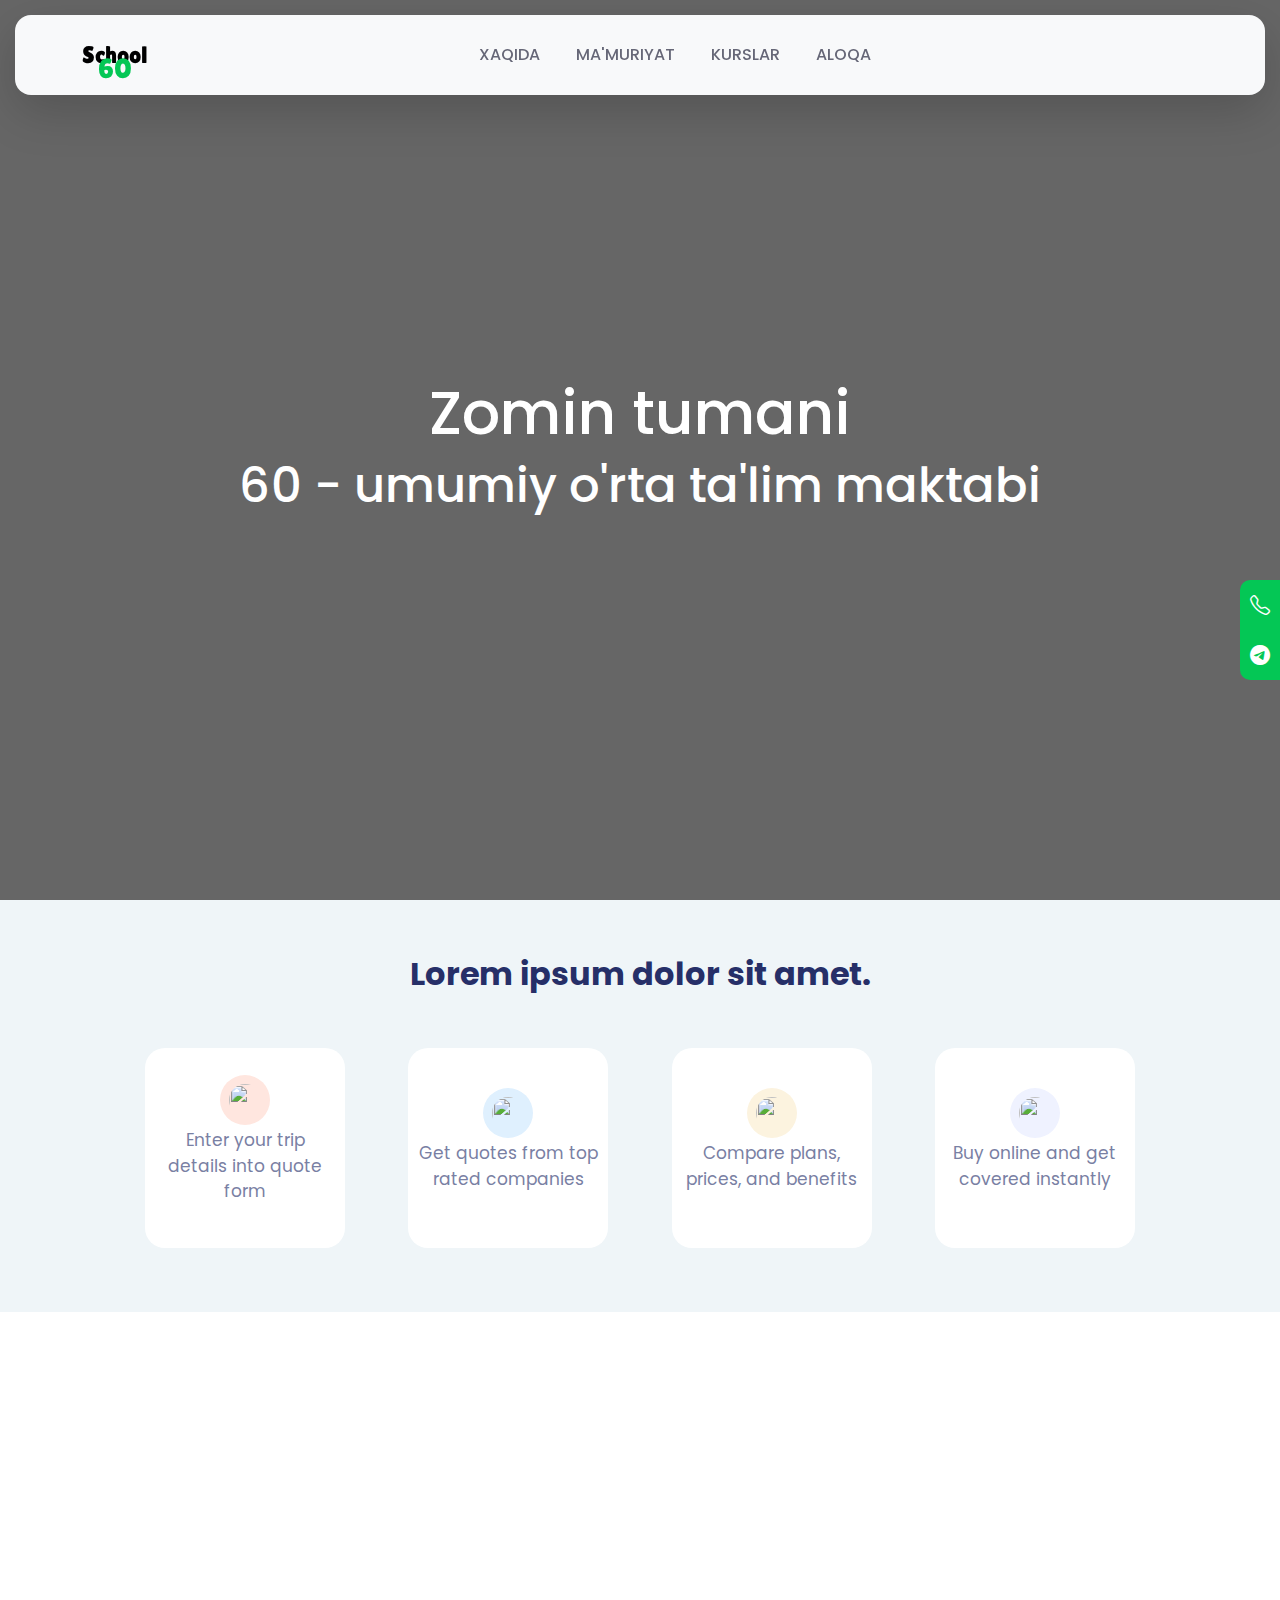
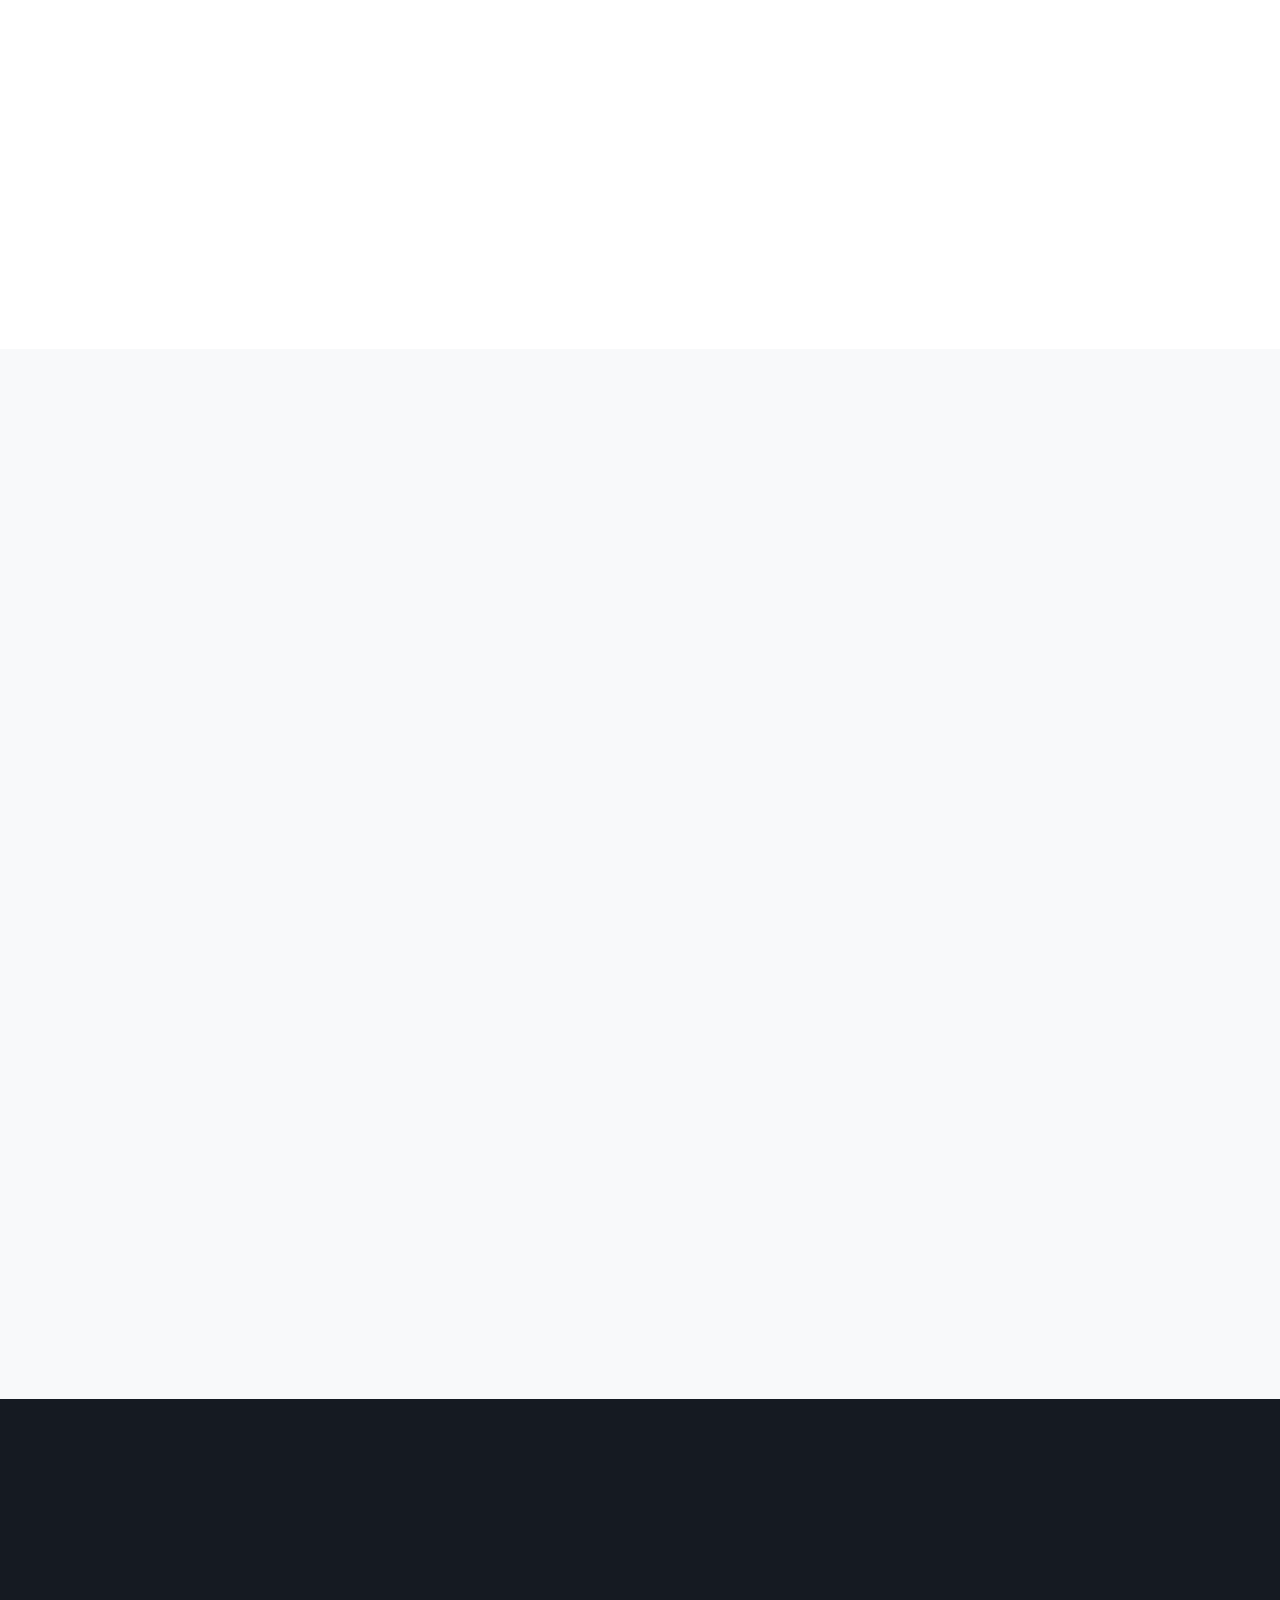
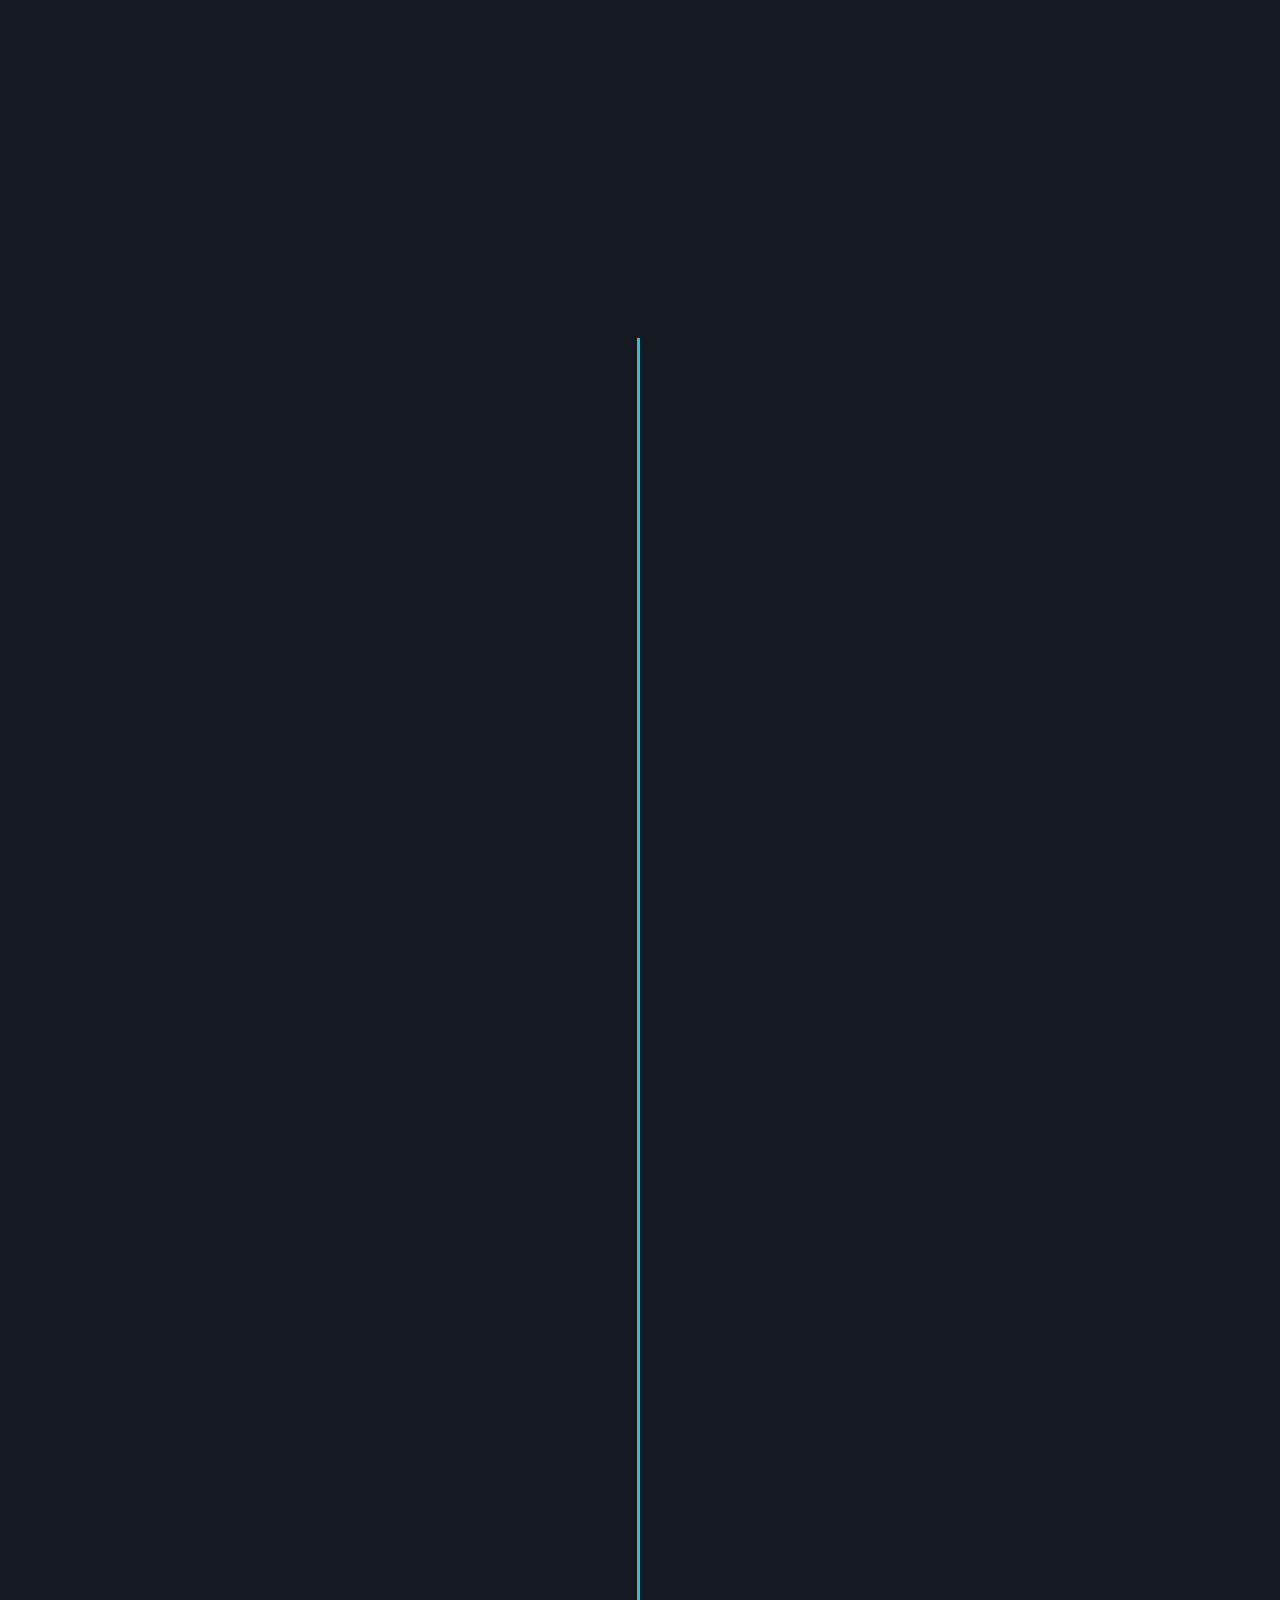
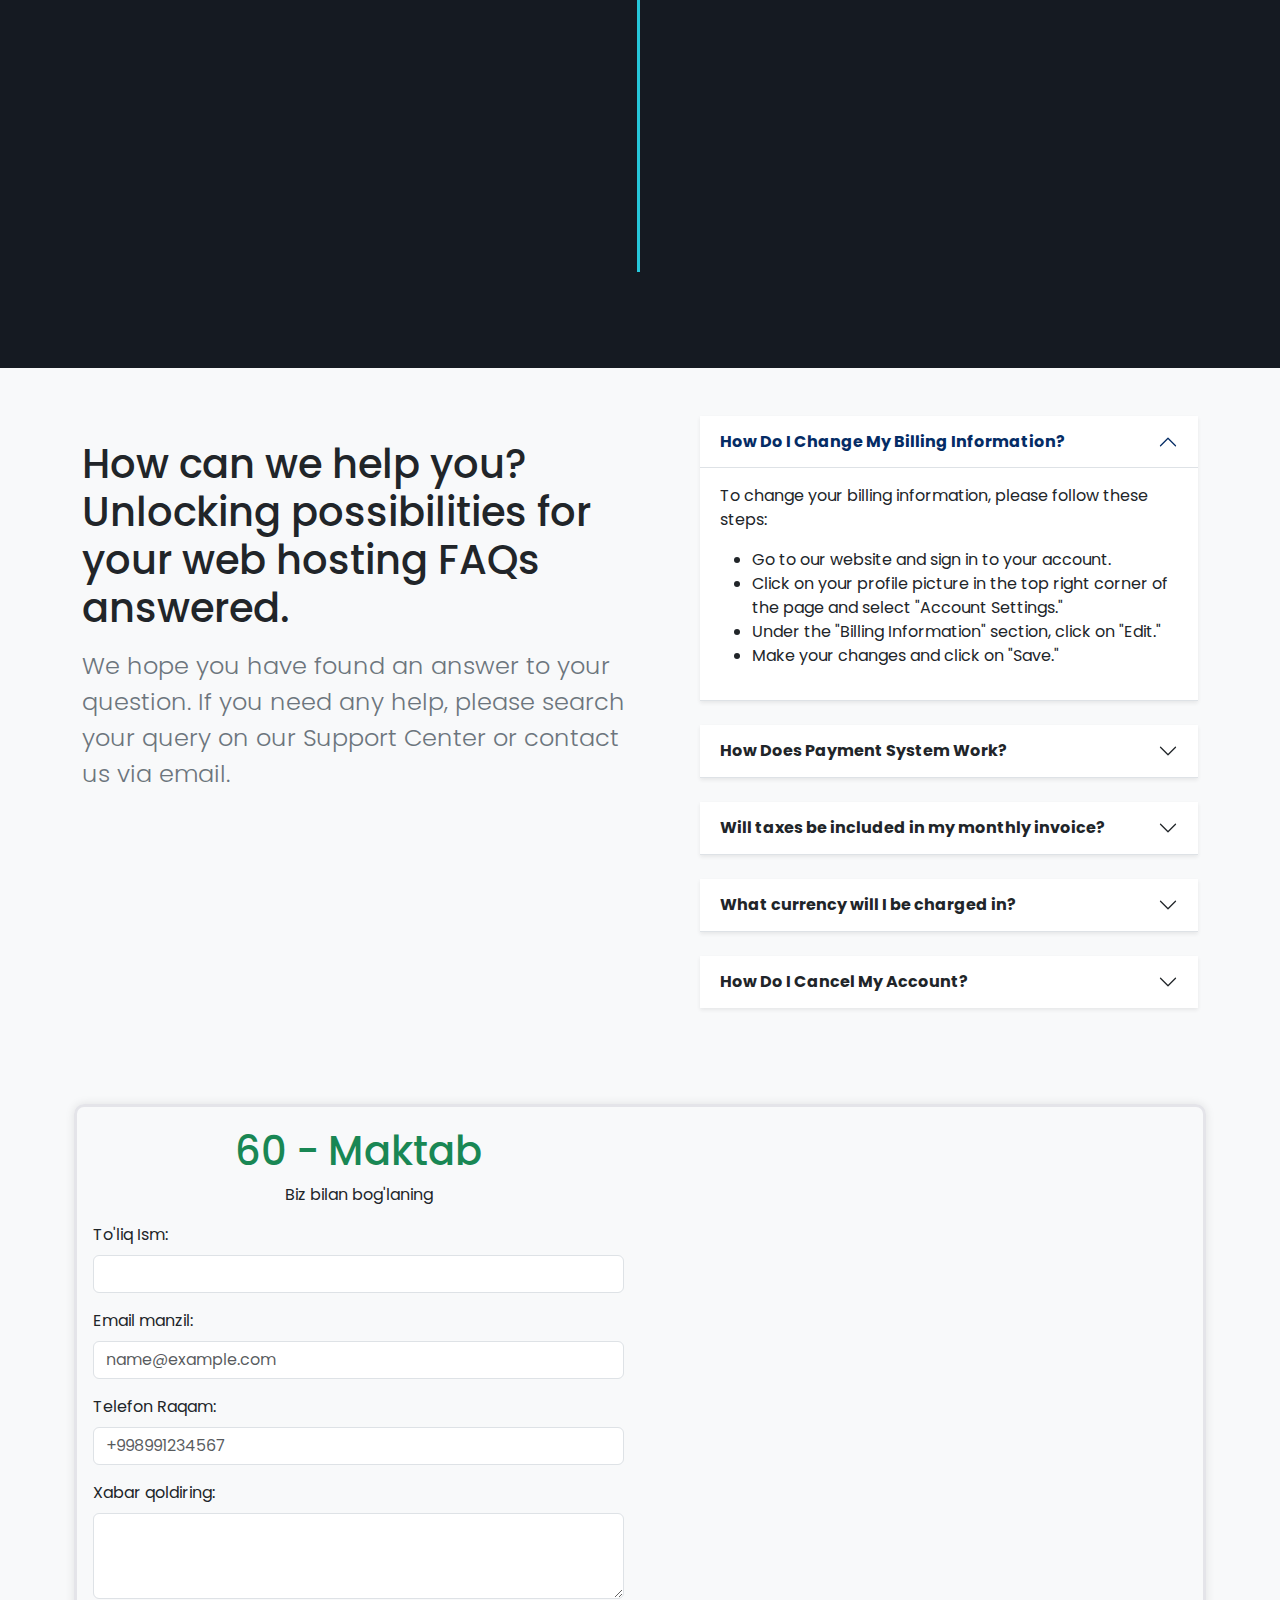
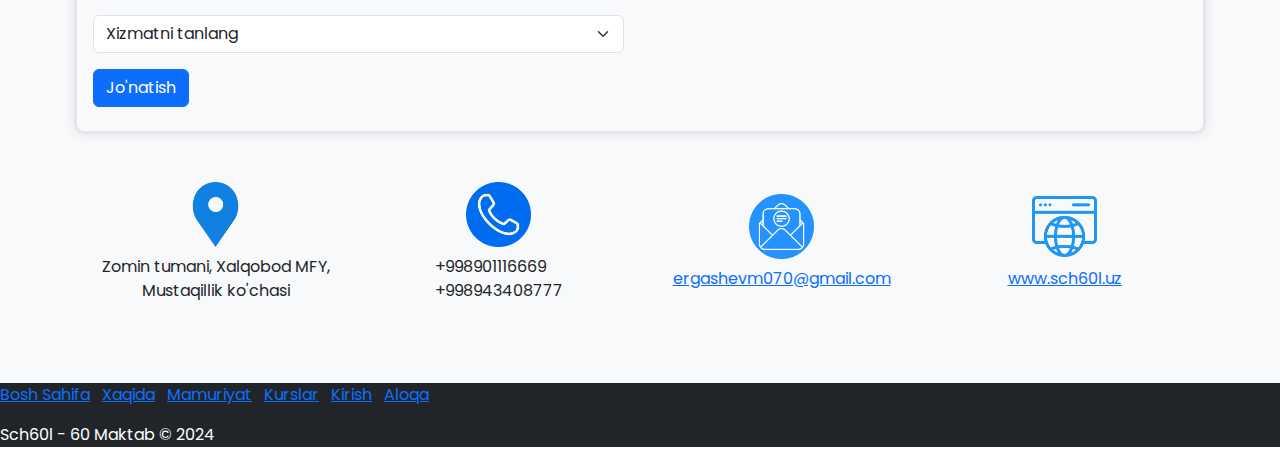
==== commit 0f6aa385: "updated" ====
--- a/index.html
+++ b/index.html
@@ -101,7 +101,7 @@
 
     <!-- Features -->
     <section id="features" class="">
-        <!-- <div class="container">
+        <div class="container">
             <div class="container-heading">Lorem ipsum dolor sit amet.</div>
             <div class="items-container">
                 <div class="item mb-3 mb-lg-0">
@@ -123,65 +123,6 @@
                     <img class="item-icon" id="laptop-icon" src="https://img.icons8.com/color/48/000000/laptop--v1.png">
                     <p class="item-details">Buy online and get covered instantly</p>
                 </div>
-            </div>
-        </div> -->
-
-        <div class="carousel_feat">
-            <div class="carousel__item carousel__item--left">
-                <img src="https://images.unsplash.com/photo-1530281700549-e82e7bf110d6?q=80&w=3388&auto=format&fit=crop&ixlib=rb-4.0.3&ixid=M3wxMjA3fDB8MHxwaG90by1wYWdlfHx8fGVufDB8fHx8fA%3D%3D"
-                    alt="dog">
-                <div class="carousel__text">
-                    <h3>Cute Puppy</h3>
-                    <p>Isn't it cute?!</p>
-                </div>
-            </div>
-            <div class="carousel__item carousel__item--main">
-                <img src="https://images.unsplash.com/photo-1552053831-71594a27632d?q=80&w=3362&auto=format&fit=crop&ixlib=rb-4.0.3&ixid=M3wxMjA3fDB8MHxwaG90by1wYWdlfHx8fGVufDB8fHx8fA%3D%3D"
-                    alt="dog">
-                <div class="carousel__text">
-                    <h3>Cute Puppy</h3>
-                    <p>Isn't it cute?!</p>
-                </div>
-            </div>
-            <div class="carousel__item carousel__item--right">
-                <img src="https://images.unsplash.com/photo-1537151625747-768eb6cf92b2?q=80&w=2568&auto=format&fit=crop&ixlib=rb-4.0.3&ixid=M3wxMjA3fDB8MHxwaG90by1wYWdlfHx8fGVufDB8fHx8fA%3D%3D"
-                    alt="dog">
-                <div class="carousel__text">
-                    <h3>Cute Puppy</h3>
-                    <p>Isn't it cute?!</p>
-                </div>
-            </div>
-            <div class="carousel__item">
-                <img src="https://images.unsplash.com/photo-1588943211346-0908a1fb0b01?q=80&w=3024&auto=format&fit=crop&ixlib=rb-4.0.3&ixid=M3wxMjA3fDB8MHxwaG90by1wYWdlfHx8fGVufDB8fHx8fA%3D%3D"
-                    alt="dog">
-                <div class="carousel__text">
-                    <h3>Cute Puppy</h3>
-                    <p>Isn't it cute?!</p>
-                </div>
-            </div>
-            <div class="carousel__item">
-                <img src="https://images.unsplash.com/photo-1596492784531-6e6eb5ea9993?q=80&w=3387&auto=format&fit=crop&ixlib=rb-4.0.3&ixid=M3wxMjA3fDB8MHxwaG90by1wYWdlfHx8fGVufDB8fHx8fA%3D%3D"
-                    alt="dog">
-                <div class="carousel__text">
-                    <h3>Cute Puppy</h3>
-                    <p>Isn't it cute?!</p>
-                </div>
-            </div>
-            <div class="carousel__item">
-                <img src="https://images.unsplash.com/photo-1510771463146-e89e6e86560e?q=80&w=1362&auto=format&fit=crop&ixlib=rb-4.0.3&ixid=M3wxMjA3fDB8MHxwaG90by1wYWdlfHx8fGVufDB8fHx8fA%3D%3D"
-                    alt="dog">
-                <div class="carousel__text">
-                    <h3>Cute Puppy</h3>
-                    <p>Isn't it cute?!</p>
-                </div>
-            </div>
-            <div class="carousel__btns">
-                <button class="carousel__btn" id="leftBtn"><svg xmlns="http://www.w3.org/2000/svg" viewBox="0 0 24 24">
-                        <path fill="currentColor" fill-rule="evenodd" d="m15 4l2 2l-6 6l6 6l-2 2l-8-8z" />
-                    </svg></button>
-                <button class="carousel__btn" id="rightBtn"><svg xmlns="http://www.w3.org/2000/svg" viewBox="0 0 24 24">
-                        <path fill="currentColor" fill-rule="evenodd" d="m9.005 4l8 8l-8 8L7 18l6.005-6L7 6z" />
-                    </svg></button>
             </div>
         </div>
     </section>
--- a/assets/main.css
+++ b/assets/main.css
@@ -1,5 +1,5 @@
 /* Features */
-/* #features {
+#features {
     font-family: sans-serif;
     display: flex;
     align-items: center;
@@ -87,134 +87,7 @@
     font-size: 17px;
     text-align: center;
     color: #7980a3;
-} */
-
-
-#features * {
-    margin: 0;
-    padding: 0;
-    box-sizing: inherit;
-    font-family: 'Montserrat', sans-serif;
-}
-
-#features {
-    box-sizing: border-box;
-    font-size: 1.6rem;
-    background-color: rgb(24, 27, 30);
-    color: #fff;
-    display: grid;
-    place-items: center;
-    min-height: 100vh;
-}
-
-.carousel_feat {
-    position: relative;
-}
-
-.carousel__item {
-    position: relative;
-    height: 35rem;
-    width: 25rem;
-    border-radius: 3px;
-    overflow: hidden;
-    box-shadow: 0 1rem 4rem rgba(0, 0, 0, .5);
-    position: absolute;
-    transform: translate(-50%, -50%) scale(.1);
-    z-index: 0;
-    transition: all .2s linear;
-}
-
-.carousel__item img {
-    width: 100%;
-    min-height: 100%;
-    object-fit: cover;
-}
-
-.carousel__item--main {
-    transform: translate(-50%, -50%) scale(1);
-    z-index: 2;
-    cursor: pointer;
-}
-
-.carousel__item--left {
-    transform: translate(-110%, -50%) scale(.9);
-    z-index: 1;
-}
-
-.carousel__item--right {
-    transform: translate(10%, -50%) scale(.9);
-    z-index: 1;
-}
-
-.carousel__item--left img,
-.carousel__item--right img {
-    filter: grayscale(80%);
-}
-
-.carousel__item--right:hover {
-    transform: translate(10%, -50%) scale(1.2);
-    z-index: 3;
-    cursor: pointer;
-}
-
-.carousel__item--left:hover {
-    transform: translate(-110%, -50%) scale(1.2);
-    z-index: 3;
-    cursor: pointer;
-}
-
-.carousel__item--main:hover {
-    transform: translate(-50%, -50%) scale(1.2);
-}
-
-.carousel__item:hover>.carousel__text {
-    opacity: 1;
-}
-
-.carousel__item:hover img {
-    filter: grayscale(0%);
-}
-
-.carousel__text {
-    position: absolute;
-    bottom: 0;
-    z-index: 4;
-    opacity: 0;
-    transition: opacity .2s;
-    width: 100%;
-    text-align: center;
-    background-color: rgba(0, 0, 0, .5);
-    padding: 2rem 1rem;
-    color: #fff;
-}
-
-
-.carousel__btns {
-    position: absolute;
-    transform: translate(-50%, 22rem);
-    display: flex;
-    gap: 2rem;
-}
-
-.carousel__btn {
-    background-color: transparent;
-    height: 5rem;
-    width: 5rem;
-    border-radius: 50%;
-    border: 1px solid currentColor;
-    color: #fff;
-    cursor: pointer;
-}
-
-.carousel__btn svg {
-    height: 1.8rem;
-    width: 1.8rem;
-}
-
-.carousel__btn:hover {
-    color: #aaa;
-}
-
+}
 
 /* Features End */
 
